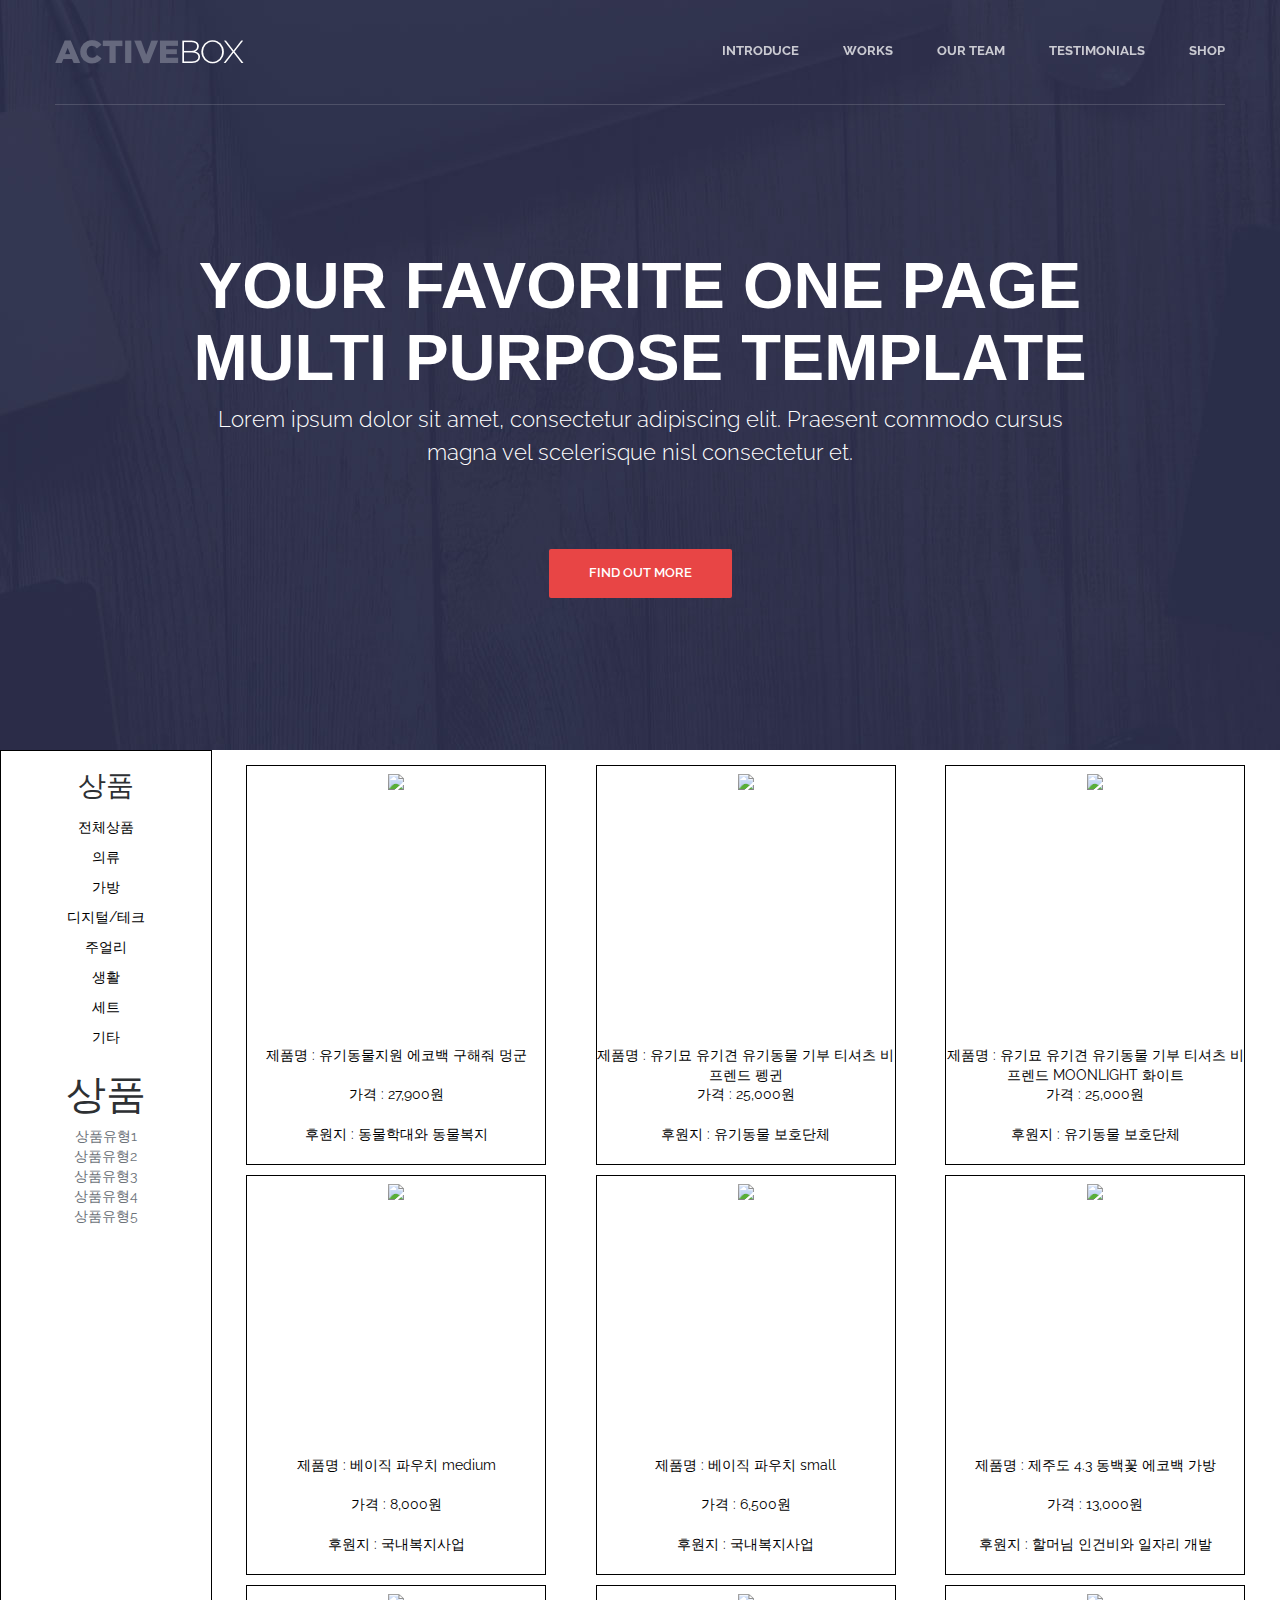
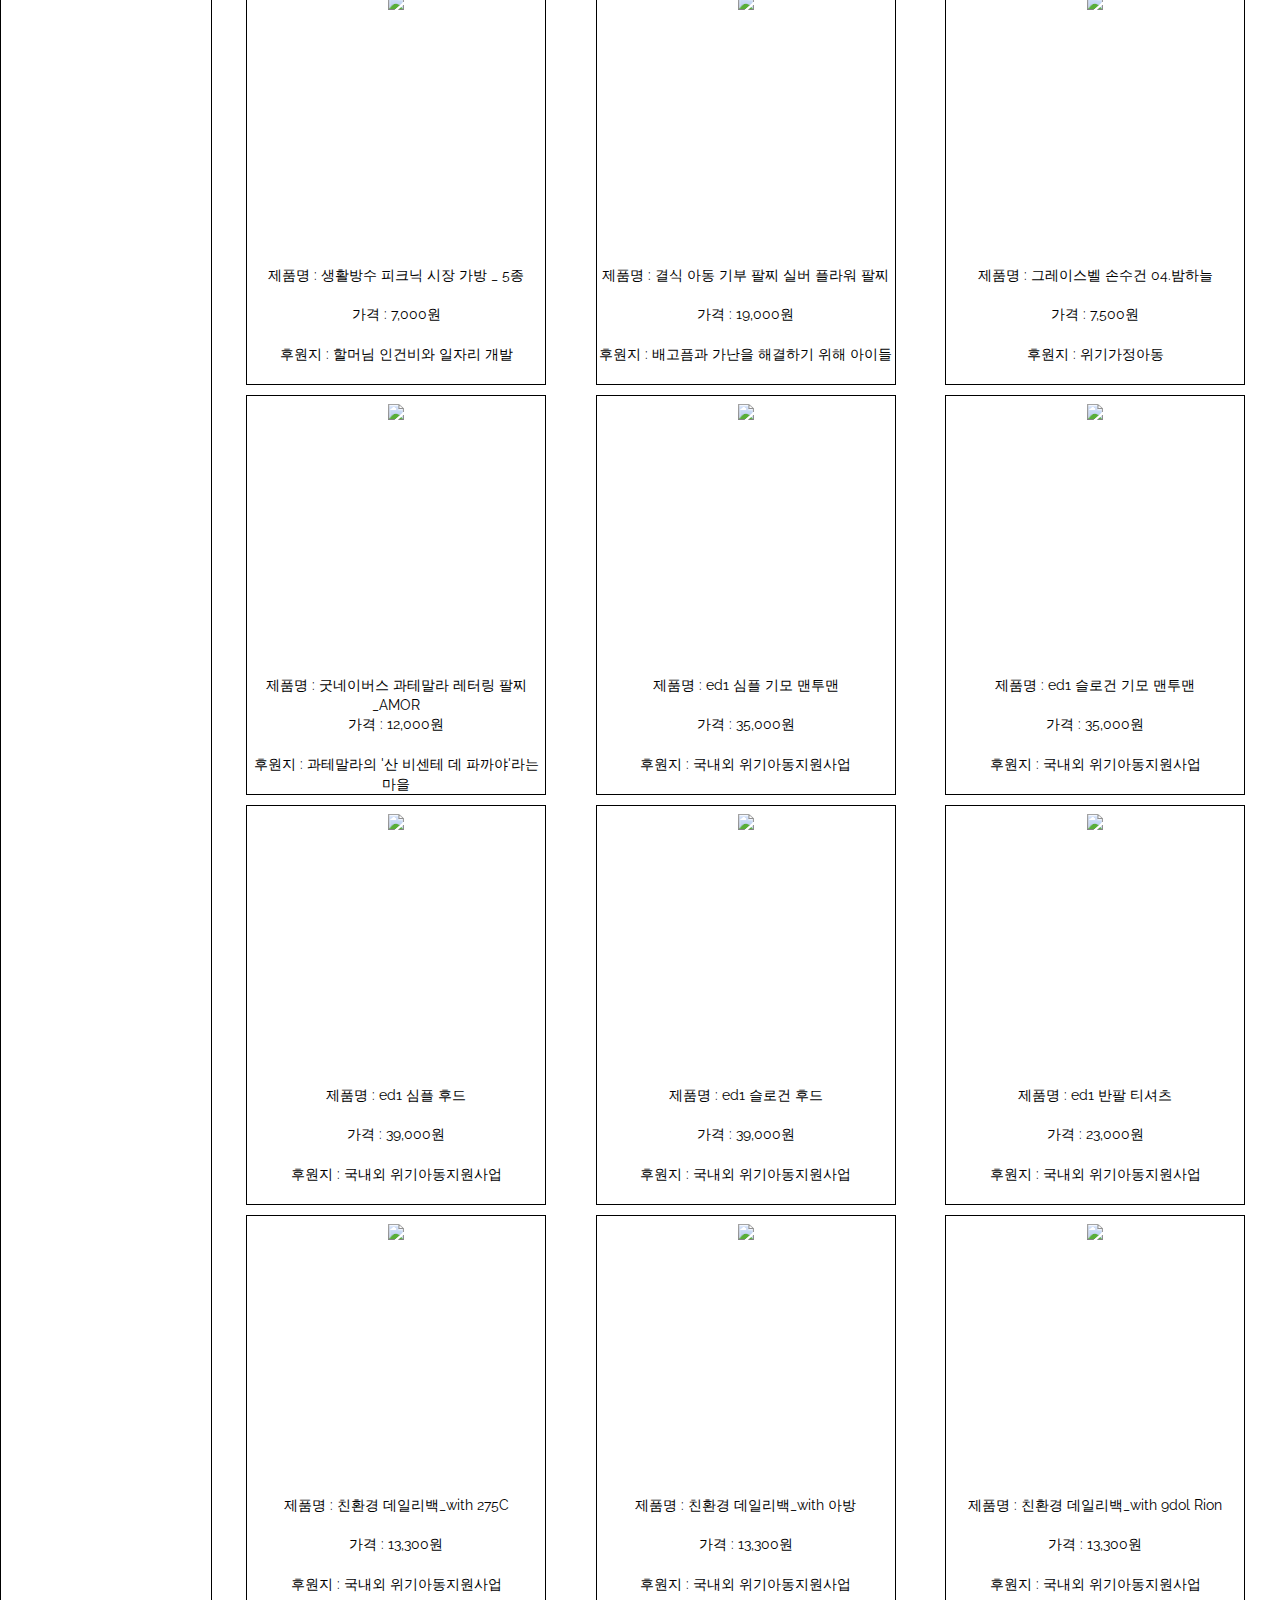
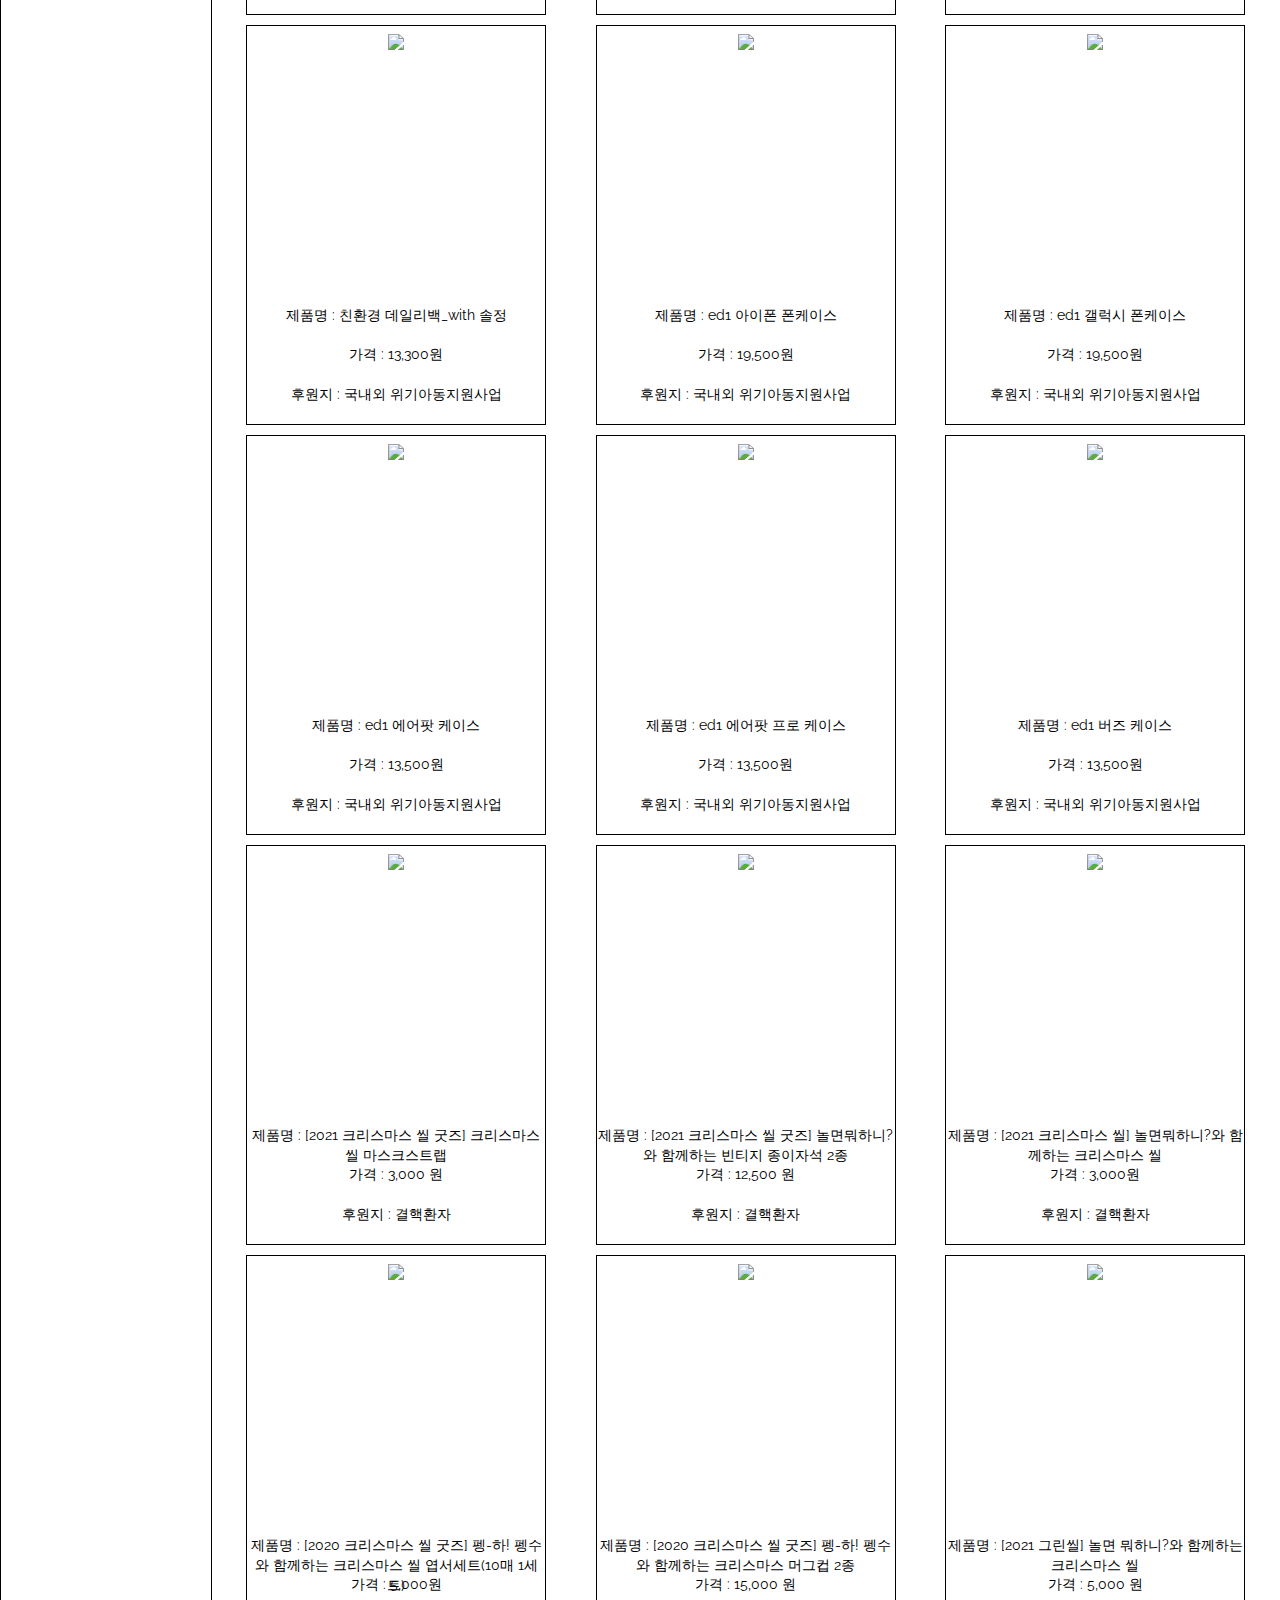
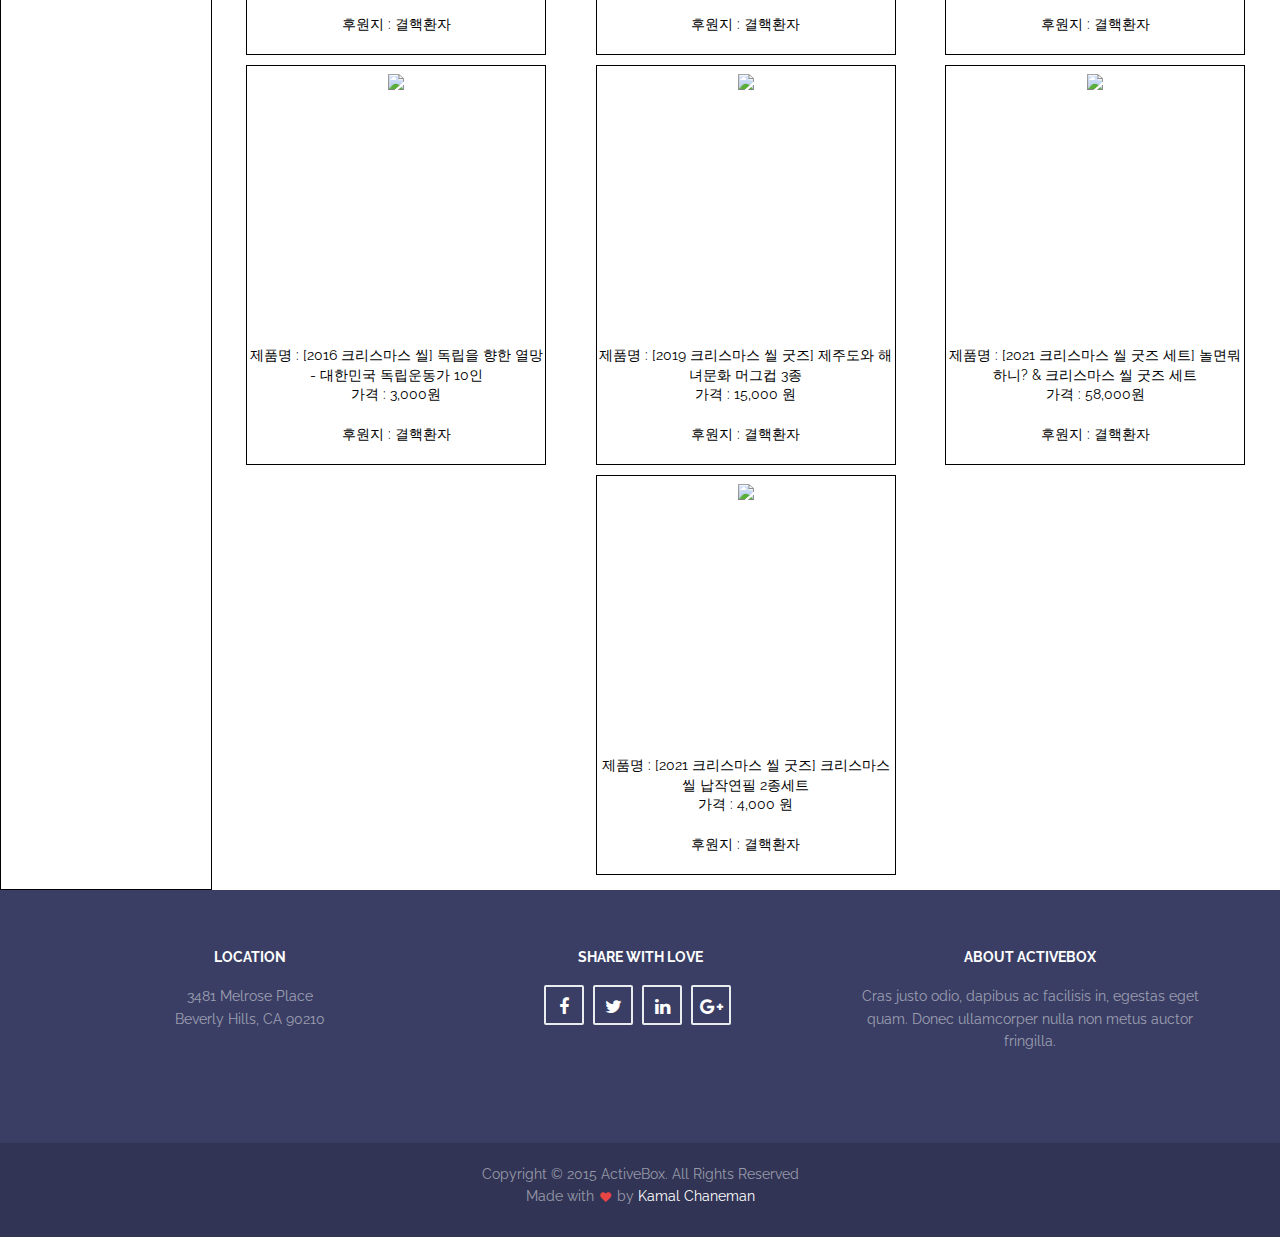
==== sub-all.html @ 74a5a375 "Update sub-all.html" ====
<!doctype html>
<!--[if lt IE 7]>      <html class="no-js lt-ie9 lt-ie8 lt-ie7" lang=""> <![endif]-->
<!--[if IE 7]>         <html class="no-js lt-ie9 lt-ie8" lang=""> <![endif]-->
<!--[if IE 8]>         <html class="no-js lt-ie9" lang=""> <![endif]-->
<!--[if gt IE 8]><!--> <html class="no-js" lang=""> <!--<![endif]-->
<head>
    <meta charset="utf-8">
    <meta name="description" content="">
    <meta name="viewport" content="width=device-width, initial-scale=1">
    <meta http-equiv="Content-Security-Policy" content="upgrade-insecure-requests">
    <title>ActiveBox</title>
    <link rel="apple-touch-icon" sizes="180x180" href="apple-icon-180x180.png">
    <link rel="icon" type="image/png" sizes="192x192" href="android-icon-192x192.png">
    <link rel="icon" type="image/png" sizes="32x32" href="favicon-32x32.png">
    <link rel="icon" type="image/png" sizes="96x96" href="favicon-96x96.png">
    <link rel="icon" type="image/png" sizes="16x16" href="favicon-16x16.png">
    <link rel="stylesheet" href="css/bootstrap.min.css">
    <link rel="stylesheet" href="css/flexslider.css">
    <link rel="stylesheet" href="css/jquery.fancybox.css">
    <link rel="stylesheet" href="css/main.css">
    <link rel="stylesheet" href="css/responsive.css">
    <link rel="stylesheet" href="css/animate.min.css">
    <link rel="stylesheet" href="https://maxcdn.bootstrapcdn.com/font-awesome/4.4.0/css/font-awesome.min.css">
    <link rel="stylesheet" href="css/style.css">
</head>
<body onload="all();">
	<section class="banner" role="banner">
        <header id="header">
            <div class="header-content clearfix">
                <a class="logo" href="#"><img src="images/logo.png" alt=""></a>
                <nav class="navigation" role="navigation">
                    <ul class="primary-nav">
                        <li><a href="index.html">Introduce</a></li>
                        <li><a href="index.html">Works</a></li>
                        <li><a href="index.html">Our Team</a></li>
                        <li><a href="index.html">Testimonials</a></li>
                        <li><a href="sub-all.html">Shop</a></li>
                    </ul>
                </nav>
                <a href="#" class="nav-toggle">Menu<span></span></a>
            </div><!-- header content -->
        </header><!-- header -->
        <div class="container">
            <div class="col-md-10 col-md-offset-1">
                <div class="banner-text text-center">
                    <h1>Your Favorite One Page Multi Purpose Template</h1>
                    <p>Lorem ipsum dolor sit amet, consectetur adipiscing elit. Praesent commodo cursus magna vel scelerisque nisl consectetur et.</p>
                    <a href="#" class="btn btn-large">Find out more</a>
                </div><!-- banner text -->
            </div>
        </div>
    </section><!-- banner -->
    <section>
        <div id="donationItem">
            <div id="donation-nav">
                <div class="nav-product">
                    <h3>상품</h3>
                    <ul>
                        <a href="sub-all.html"><li>전체상품</li></a>
                        <a href="sub-clothes.html"><li>의류</li></a>
                        <a href="sub-bag.html"><li>가방</li></a>
                        <a href="sub-digital.html"><li>디지털/테크</li></a>
                        <a href="sub-jewelry.html"><li>주얼리</li></a>
                        <a href="sub-life.html"><li>생활</li></a>
                        <a href="sub-set.html"><li>세트</li></a>
                        <a href="sub-any.html"><li>기타</li></a>
                    </ul>
                </div>
                <div class="nav-dontion">
                    <h2>상품</h2>
                    <ul>
                        <li>상품유형1</li>
                        <li>상품유형2</li>
                        <li>상품유형3</li>
                        <li>상품유형4</li>
                        <li>상품유형5</li>
                    </ul>
                </div>
            </div>
            <div id = "donation-content">
                <!-- <a href="#">
                    <div class="item">
                        <div class="imge">
                        </div>
                        <div class="product">제품명 : 상품1</div>
                        <div class="price">가격 : </div>
                        <div class="where">후원지 : 세이브칠드런</div>
                        <div class="visit">방문하기</div>
                    </div>
                </a> -->
            </div>
            
        </div>
        
    </section>

    <footer class="footer">
        <div class="footer-top">
            <div class="container">
                <div class="row">
                    <div class="footer-col col-md-4">
                        <h5>Location</h5>
                        <p>3481 Melrose Place<br>Beverly Hills, CA 90210</p>
                    </div>
                    <div class="footer-col col-md-4">
                        <h5>Share with Love</h5>
                        <ul class="footer-share">
                            <li><a href="#"><i class="fa fa-facebook"></i></a></li>
                            <li><a href="https://twitter.com/kamal_chaneman"><i class="fa fa-twitter"></i></a></li>
                            <li><a href="https://www.linkedin.com/in/kamalchaneman"><i class="fa fa-linkedin"></i></a></li>
                            <li><a href="#"><i class="fa fa-google-plus"></i></a></li>
                        </ul>
                    </div>
                    <div class="footer-col col-md-4">
                        <h5>About ActiveBox</h5>
                        <p>Cras justo odio, dapibus ac facilisis in, egestas eget quam. Donec ullamcorper nulla non metus auctor fringilla.</p>
                    </div>
                </div>
            </div>
        </div><!-- footer top -->
        <div class="footer-bottom">
            <div class="container">
                <div class="col-md-12">
                    <p>Copyright © 2015 ActiveBox. All Rights Reserved<br>Made with <i class="fa fa-heart pulse"></i> by <a href="http://kamalchaneman.com/">Kamal Chaneman</a></p>
                </div>
            </div>
        </div>
    </footer><!-- footer -->

    <script src="https://ajax.googleapis.com/ajax/libs/jquery/1.11.3/jquery.min.js"></script>
    <script>window.jQuery || document.write('<script src="js/jquery.min.js"><\/script>')</script>
    <script src="js/bootstrap.min.js"></script>
    <script src="js/jquery.flexslider-min.js"></script>
    <script src="js/jquery.fancybox.pack.js"></script>
    <script src="js/jquery.waypoints.min.js"></script>
    <script src="js/retina.min.js"></script>
    <script src="js/modernizr.js"></script>
    <script src="js/main.js"></script>
    <script src="js/app.js"></script>
</body>
</html>
---- css/main.css ----
@import url(http://fonts.googleapis.com/css?family=Raleway:300,400,500,600,700);
@import url(http://fonts.googleapis.com/css?family=Cardo:400,400italic,700);
/* ==========================================================================
Typography
========================================================================== */
p {
  font-size: 14px;
  line-height: 22.4px;
  color: #6c7279; }

h1 {
  font-size: 65px;
  color: #2d3033; }

h2 {
  font-size: 40px;
  color: #2d3033; }

h3 {
  font-size: 28px;
  color: #2d3033;
  font-weight: 300; }

h4 {
  font-size: 22px;
  color: #2d3033;
  font-weight: 400; }

h5 {
  font-size: 14px;
  color: #2d3033;
  text-transform: uppercase;
  font-weight: 700; }

.btn {
  background-color: #e84545;
  color: #fff;
  font-size: 13px;
  font-weight: 600;
  border: 0;
  -moz-border-radius: 2px;
  -webkit-border-radius: 2px;
  border-radius: 2px;
  display: inline-block;
  text-transform: uppercase; }
  .btn:hover, .btn:focus {
    background-color: #e52e2e;
    color: #fff; }
  .btn-large {
    padding: 15px 40px; }

/* ==========================================================================
	General Styles
========================================================================== */
a {
  color: #e84545; }

a:hover, a:focus {
  text-decoration: none;
  -moz-transition: background-color, color, 0.3s;
  -o-transition: background-color, color, 0.3s;
  -webkit-transition: background-color, color, 0.3s;
  transition: background-color, color, 0.3s; }

body {
  font-family: "Raleway", sans-serif;
  font-weight: 400;
  color: #6c7279; }

ul, ol {
  margin: 0;
  padding: 0; }

ul li {
  list-style: none; }

.section {
  padding: 100px 0; }

.no-padding {
  padding: 0; }

.no-gutter [class*=col-] {
  padding-right: 0;
  padding-left: 0; }

/* ==========================================================================
	$Header
========================================================================== */
#header {
  position: fixed;
  width: 100%;
  z-index: 999; }
  #header .header-content {
    border-bottom: 1px solid rgba(255, 255, 255, 0.15);
    margin: 0 auto;
    max-width: 1170px;
    padding: 40px 0;
    width: 100%;
    -moz-transition: padding 0.3s;
    -o-transition: padding 0.3s;
    -webkit-transition: padding 0.3s;
    transition: padding 0.3s; }
  #header .header-content1 {
    border-bottom: 1px solid rgba(255, 255, 255, 0.15);
    margin: 0 auto;
    max-width: 1170px;
    padding: 40px 0;
    width: 100%;
    text-align: center;
    -moz-transition: padding 0.3s;
    -o-transition: padding 0.3s;
    -webkit-transition: padding 0.3s;
    transition: padding 0.3s; }


  #header .logo {
    float: left; }

#header.fixed {
  background-color: #292c47; }
  #header.fixed .header-content {
    border-bottom: 0;
    padding: 25px 0; }
  #header.fixed .nav-toggle {
    top: 18px; }

.navigation.open {
  opacity: 0.9;
  visibility: visible;
  -moz-transition: opacity 0.5s;
  -o-transition: opacity 0.5s;
  -webkit-transition: opacity 0.5s;
  transition: opacity 0.5s; }

.navigation {
  float: right; }
  .navigation li {
    display: inline-block; }
  .navigation a {
    color: rgba(255, 255, 255, 0.75);
    font-size: 13px;
    font-weight: 700;
    margin-left: 40px;
    text-transform: uppercase; }
    .navigation a:hover, .navigation a.active {
      color: #fff; }

.nav-toggle {
  display: none;
  height: 44px;
  overflow: hidden;
  position: fixed;
  right: 5%;
  text-indent: 100%;
  top: 32px;
  white-space: nowrap;
  width: 44px;
  z-index: 99999;
  -moz-transition: all 0.3s;
  -o-transition: all 0.3s;
  -webkit-transition: all 0.3s;
  transition: all 0.3s; }
  .nav-toggle:before, .nav-toggle:after {
    border-radius: 50%;
    content: "";
    height: 100%;
    left: 0;
    position: absolute;
    top: 0;
    width: 100%;
    -moz-transform: translateZ(0);
    -ms-transform: translateZ(0);
    -webkit-transform: translateZ(0);
    transform: translateZ(0);
    -moz-backface-visibility: hidden;
    -webkit-backface-visibility: hidden;
    backface-visibility: hidden;
    -moz-transition-property: -moz-transform;
    -o-transition-property: -o-transform;
    -webkit-transition-property: -webkit-transform;
    transition-property: transform; }
  .nav-toggle:before {
    background-color: #e84545;
    -moz-transform: scale(1);
    -ms-transform: scale(1);
    -webkit-transform: scale(1);
    transform: scale(1);
    -moz-transition-duration: 0.3s;
    -o-transition-duration: 0.3s;
    -webkit-transition-duration: 0.3s;
    transition-duration: 0.3s; }
  .nav-toggle:after {
    background-color: #e84545;
    -moz-transform: scale(0);
    -ms-transform: scale(0);
    -webkit-transform: scale(0);
    transform: scale(0);
    -moz-transition-duration: 0s;
    -o-transition-duration: 0s;
    -webkit-transition-duration: 0s;
    transition-duration: 0s; }
  .nav-toggle span {
    background-color: #fff;
    bottom: auto;
    display: inline-block;
    height: 3px;
    left: 50%;
    position: absolute;
    right: auto;
    top: 50%;
    width: 18px;
    z-index: 10;
    -moz-transform: translateX(-50%) translateY(-50%);
    -ms-transform: translateX(-50%) translateY(-50%);
    -webkit-transform: translateX(-50%) translateY(-50%);
    transform: translateX(-50%) translateY(-50%); }
    .nav-toggle span:before, .nav-toggle span:after {
      background-color: #fff;
      content: "";
      height: 100%;
      position: absolute;
      right: 0;
      top: 0;
      width: 100%;
      -moz-transform: translateZ(0);
      -ms-transform: translateZ(0);
      -webkit-transform: translateZ(0);
      transform: translateZ(0);
      -moz-backface-visibility: hidden;
      -webkit-backface-visibility: hidden;
      backface-visibility: hidden;
      -moz-transition: -moz-transform 0.3s;
      -o-transition: -o-transform 0.3s;
      -webkit-transition: -webkit-transform 0.3s;
      transition: transform 0.3s; }
    .nav-toggle span:before {
      -moz-transform: translateY(-6px) rotate(0deg);
      -ms-transform: translateY(-6px) rotate(0deg);
      -webkit-transform: translateY(-6px) rotate(0deg);
      transform: translateY(-6px) rotate(0deg); }
    .nav-toggle span:after {
      -moz-transform: translateY(6px) rotate(0deg);
      -ms-transform: translateY(6px) rotate(0deg);
      -webkit-transform: translateY(6px) rotate(0deg);
      transform: translateY(6px) rotate(0deg); }
  .nav-toggle.close-nav:before {
    -moz-transform: scale(0);
    -ms-transform: scale(0);
    -webkit-transform: scale(0);
    transform: scale(0); }
  .nav-toggle.close-nav:after {
    -moz-transform: scale(1);
    -ms-transform: scale(1);
    -webkit-transform: scale(1);
    transform: scale(1); }
  .nav-toggle.close-nav span {
    background-color: rgba(255, 255, 255, 0); }
    .nav-toggle.close-nav span:before, .nav-toggle.close-nav span:after {
      background-color: #fff; }
    .nav-toggle.close-nav span:before {
      -moz-transform: translateY(0) rotate(45deg);
      -ms-transform: translateY(0) rotate(45deg);
      -webkit-transform: translateY(0) rotate(45deg);
      transform: translateY(0) rotate(45deg); }
    .nav-toggle.close-nav span:after {
      -moz-transform: translateY(0) rotate(-45deg);
      -ms-transform: translateY(0) rotate(-45deg);
      -webkit-transform: translateY(0) rotate(-45deg);
      transform: translateY(0) rotate(-45deg); }

/* ==========================================================================
	$Banner
========================================================================== */
.banner {
  background-image: url(../images/banner.jpg);
  background-position: center top;
  background-repeat: no-repeat;
  -moz-background-size: cover;
  -o-background-size: cover;
  -webkit-background-size: cover;
  background-size: cover;
  min-height: 750px; }

.banner-text {
  padding-top: 25%; }
  .banner-text h1 {
    color: #fff;
    font-family: "Open Sans", sans-serif;
    font-weight: 700;
    text-transform: uppercase; }
  .banner-text p {
    color: #fff;
    font-size: 22px;
    font-weight: 300;
    line-height: 1.5;
    margin-bottom: 80px; }

/* ==========================================================================
	$Features
========================================================================== */
.feature {
  margin-bottom: 50px; }
  .feature-content {
    padding: 0 15px;
    margin-top: 30px; }
  .feature .icon {
    color: #e84545;
    font-size: 60px; }

/* ==========================================================================
	$Works
========================================================================== */
.work {
  -moz-box-shadow: 0 0 0 1px #fff;
  -webkit-box-shadow: 0 0 0 1px #fff;
  box-shadow: 0 0 0 1px #fff;
  min-height: 350px;
  overflow: hidden;
  position: relative;
  visibility: hidden; }
  .work .overlay {
    background: rgba(232, 69, 69, 0.9);
    height: 100%;
    left: 0;
    opacity: 0;
    position: absolute;
    top: 0;
    width: 100%;
    -moz-transition: opacity, 0.3s;
    -o-transition: opacity, 0.3s;
    -webkit-transition: opacity, 0.3s;
    transition: opacity, 0.3s; }
  .work .overlay-caption {
    position: absolute;
    text-align: center;
    top: 50%;
    width: 100%;
    -moz-transform: translateY(-50%);
    -ms-transform: translateY(-50%);
    -webkit-transform: translateY(-50%);
    transform: translateY(-50%); }
  .work h5, .work p, .work img {
    -moz-transition: all, 0.5s;
    -o-transition: all, 0.5s;
    -webkit-transition: all, 0.5s;
    transition: all, 0.5s; }
  .work h5, .work p {
    color: #fff;
    margin: 0;
    opacity: 0; }
  .work h5 {
    margin-bottom: 5px;
    -moz-transform: translate3d(0, -200%, 0);
    -ms-transform: translate3d(0, -200%, 0);
    -webkit-transform: translate3d(0, -200%, 0);
    transform: translate3d(0, -200%, 0); }
  .work p {
    -moz-transform: translate3d(0, 200%, 0);
    -ms-transform: translate3d(0, 200%, 0);
    -webkit-transform: translate3d(0, 200%, 0);
    transform: translate3d(0, 200%, 0); }

.work-box:hover img {
  -moz-transform: scale(1.2);
  -ms-transform: scale(1.2);
  -webkit-transform: scale(1.2);
  transform: scale(1.2); }
.work-box:hover .overlay {
  opacity: 1; }
  .work-box:hover .overlay h5, .work-box:hover .overlay p {
    opacity: 1;
    -moz-transform: translate3d(0, 0, 0);
    -ms-transform: translate3d(0, 0, 0);
    -webkit-transform: translate3d(0, 0, 0);
    transform: translate3d(0, 0, 0); }

/* ==========================================================================
	$Teams
========================================================================== */
.person {
  max-width: 270px; }
  .person-content {
    margin-top: 20px; }
  .person h4 {
    font-weight: 400; }
  .person h5 {
    color: #e84545;
    font-size: 13px;
    font-weight: 400;
    margin-bottom: 20px; }

.social-icons, .footer .footer-share {
  margin-top: 30px; }
  .social-icons li, .footer .footer-share li {
    float: left; }
  .social-icons a, .footer .footer-share a {
    border: 1px solid #e8ecee;
    -moz-border-radius: 2px;
    -webkit-border-radius: 2px;
    border-radius: 2px;
    color: #c6cacc;
    display: block;
    font-size: 18px;
    height: 40px;
    line-height: 40px;
    margin-right: 5px;
    text-align: center;
    width: 40px; }
    .social-icons a:hover, .footer .footer-share a:hover {
      background-color: #e84545;
      border-color: #e84545;
      color: #fff; }

/* ==========================================================================
	$Testimonials
========================================================================== */
.testimonials {
  background-color: #53354a;
  position: relative; }
  .testimonials blockquote {
    border: 0;
    margin: 0;
    padding: 100px 15% 0; }
  .testimonials p {
    color: #fff;
    font: italic 36px "Cardo", Georgia, "Times New Roman", serif; }
  .testimonials cite {
    color: #fff;
    display: block;
    font-size: 13px;
    font-style: normal;
    font-weight: 600;
    margin-top: 30px;
    text-transform: uppercase; }

/* ==========================================================================
	$Download
========================================================================== */
.download h3 {
  margin-top: 0; }
.download p {
  color: #2d3033;
  font-weight: 600;
  text-transform: uppercase; }
.download .btn {
  margin-top: 30px; }

/* ==========================================================================
	$Footer
========================================================================== */
.footer {
  text-align: center; }
  .footer-top {
    background-color: #3a3e64;
    padding-top: 50px; }
  .footer-bottom {
    background-color: #313454;
    padding: 20px 0; }
  .footer .footer-col {
    margin-bottom: 80px; }
  .footer h5 {
    color: #fff; }
  .footer h5 {
    margin-bottom: 20px; }
  .footer p {
    color: rgba(255, 255, 255, 0.5); }
  .footer a {
    color: #fff; }
    .footer a:hover {
      color: #e84545; }
  .footer .footer-share {
    margin-top: 0; }
    .footer .footer-share li {
      display: inline-block;
      float: none; }
    .footer .footer-share a {
      border-width: 2px;
      color: #fff; }
  .footer .fa-heart {
    color: #e84545;
    font-size: 11px;
    margin: 0 2px; }

/* ==========================================================================
	$Utilities
========================================================================== */
.work:nth-child(1) {
  -moz-animation-delay: 0.1s;
  -webkit-animation-delay: 0.1s;
  animation-delay: 0.1s; }
.work:nth-child(2) {
  -moz-animation-delay: 0.2s;
  -webkit-animation-delay: 0.2s;
  animation-delay: 0.2s; }
.work:nth-child(3) {
  -moz-animation-delay: 0.3s;
  -webkit-animation-delay: 0.3s;
  animation-delay: 0.3s; }
.work:nth-child(4) {
  -moz-animation-delay: 0.4s;
  -webkit-animation-delay: 0.4s;
  animation-delay: 0.4s; }
.work:nth-child(5) {
  -moz-animation-delay: 0.8s;
  -webkit-animation-delay: 0.8s;
  animation-delay: 0.8s; }
.work:nth-child(6) {
  -moz-animation-delay: 0.7s;
  -webkit-animation-delay: 0.7s;
  animation-delay: 0.7s; }
.work:nth-child(7) {
  -moz-animation-delay: 0.6s;
  -webkit-animation-delay: 0.6s;
  animation-delay: 0.6s; }
.work:nth-child(8) {
  -moz-animation-delay: 0.5s;
  -webkit-animation-delay: 0.5s;
  animation-delay: 0.5s; }

.animated {
  visibility: visible; }

/* ==========================================================================
	Font Icon (http://www.elegantthemes.com/blog/freebie-of-the-week/free-line-style-icons)
========================================================================== */
@font-face {
  font-family: "elegant-theme-line";
  src: url('../fonts/elegant-theme-line.ttf?1439850014') format('truetype'), url('../fonts/elegant-theme-line.eot?1439850014') format('embedded-opentype'), url('../fonts/elegant-theme-line.svg?1439850014') format('svg'), url('../fonts/elegant-theme-line.woff?1439850014') format('woff'); }
.icon {
  font-family: 'elegant-theme-line';
  speak: none;
  font-style: normal;
  font-weight: normal;
  font-variant: normal;
  text-transform: none;
  line-height: 1;
  /* Better Font Rendering =========== */
  -webkit-font-smoothing: antialiased;
  -moz-osx-font-smoothing: grayscale; }

.icon-mobile:before {
  content: "\e000"; }

.icon-laptop:before {
  content: "\e001"; }

.icon-desktop:before {
  content: "\e002"; }

.icon-tablet:before {
  content: "\e003"; }

.icon-phone:before {
  content: "\e004"; }

.icon-document:before {
  content: "\e005"; }

.icon-documents:before {
  content: "\e006"; }

.icon-search:before {
  content: "\e007"; }

.icon-clipboard:before {
  content: "\e008"; }

.icon-newspaper:before {
  content: "\e009"; }

.icon-notebook:before {
  content: "\e00a"; }

.icon-book-open:before {
  content: "\e00b"; }

.icon-browser:before {
  content: "\e00c"; }

.icon-calendar:before {
  content: "\e00d"; }

.icon-presentation:before {
  content: "\e00e"; }

.icon-picture:before {
  content: "\e00f"; }

.icon-pictures:before {
  content: "\e010"; }

.icon-video:before {
  content: "\e011"; }

.icon-camera:before {
  content: "\e012"; }

.icon-printer:before {
  content: "\e013"; }

.icon-toolbox:before {
  content: "\e014"; }

.icon-briefcase:before {
  content: "\e015"; }

.icon-wallet:before {
  content: "\e016"; }

.icon-gift:before {
  content: "\e017"; }

.icon-bargraph:before {
  content: "\e018"; }

.icon-grid:before {
  content: "\e019"; }

.icon-expand:before {
  content: "\e01a"; }

.icon-focus:before {
  content: "\e01b"; }

.icon-edit:before {
  content: "\e01c"; }

.icon-adjustments:before {
  content: "\e01d"; }

.icon-ribbon:before {
  content: "\e01e"; }

.icon-hourglass:before {
  content: "\e01f"; }

.icon-lock:before {
  content: "\e020"; }

.icon-megaphone:before {
  content: "\e021"; }

.icon-shield:before {
  content: "\e022"; }

.icon-trophy:before {
  content: "\e023"; }

.icon-flag:before {
  content: "\e024"; }

.icon-map:before {
  content: "\e025"; }

.icon-puzzle:before {
  content: "\e026"; }

.icon-basket:before {
  content: "\e027"; }

.icon-envelope:before {
  content: "\e028"; }

.icon-streetsign:before {
  content: "\e029"; }

.icon-telescope:before {
  content: "\e02a"; }

.icon-gears:before {
  content: "\e02b"; }

.icon-key:before {
  content: "\e02c"; }

.icon-paperclip:before {
  content: "\e02d"; }

.icon-attachment:before {
  content: "\e02e"; }

.icon-pricetags:before {
  content: "\e02f"; }

.icon-lightbulb:before {
  content: "\e030"; }

.icon-layers:before {
  content: "\e031"; }

.icon-pencil:before {
  content: "\e032"; }

.icon-tools:before {
  content: "\e033"; }

.icon-tools-2:before {
  content: "\e034"; }

.icon-scissors:before {
  content: "\e035"; }

.icon-paintbrush:before {
  content: "\e036"; }

.icon-magnifying-glass:before {
  content: "\e037"; }

.icon-circle-compass:before {
  content: "\e038"; }

.icon-linegraph:before {
  content: "\e039"; }

.icon-mic:before {
  content: "\e03a"; }

.icon-strategy:before {
  content: "\e03b"; }

.icon-beaker:before {
  content: "\e03c"; }

.icon-caution:before {
  content: "\e03d"; }

.icon-recycle:before {
  content: "\e03e"; }

.icon-anchor:before {
  content: "\e03f"; }

.icon-profile-male:before {
  content: "\e040"; }

.icon-profile-female:before {
  content: "\e041"; }

.icon-bike:before {
  content: "\e042"; }

.icon-wine:before {
  content: "\e043"; }

.icon-hotairballoon:before {
  content: "\e044"; }

.icon-globe:before {
  content: "\e045"; }

.icon-genius:before {
  content: "\e046"; }

.icon-map-pin:before {
  content: "\e047"; }

.icon-dial:before {
  content: "\e048"; }

.icon-chat:before {
  content: "\e049"; }

.icon-heart:before {
  content: "\e04a"; }

.icon-cloud:before {
  content: "\e04b"; }

.icon-upload:before {
  content: "\e04c"; }

.icon-download:before {
  content: "\e04d"; }

.icon-target:before {
  content: "\e04e"; }

.icon-hazardous:before {
  content: "\e04f"; }

.icon-piechart:before {
  content: "\e050"; }

.icon-speedometer:before {
  content: "\e051"; }

.icon-global:before {
  content: "\e052"; }

.icon-compass:before {
  content: "\e053"; }

.icon-lifesaver:before {
  content: "\e054"; }

.icon-clock:before {
  content: "\e055"; }

.icon-aperture:before {
  content: "\e056"; }

.icon-quote:before {
  content: "\e057"; }

.icon-scope:before {
  content: "\e058"; }

.icon-alarmclock:before {
  content: "\e059"; }

.icon-refresh:before {
  content: "\e05a"; }

.icon-happy:before {
  content: "\e05b"; }

.icon-sad:before {
  content: "\e05c"; }

.icon-facebook:before {
  content: "\e05d"; }

.icon-twitter:before {
  content: "\e05e"; }

.icon-googleplus:before {
  content: "\e05f"; }

.icon-rss:before {
  content: "\e060"; }

.icon-tumblr:before {
  content: "\e061"; }

.icon-linkedin:before {
  content: "\e062"; }

.icon-dribbble:before {
  content: "\e063"; }
---- css/responsive.css ----
@media screen and (max-width: 1024px) {
  #header .header-content {
    width: 90%; }

  .nav-toggle {
    display: block; }

  .navigation {
    position: fixed;
    background-color: #000;
    width: 100%;
    height: 100%;
    top: 0;
    left: 0;
    z-index: 99999;
    visibility: hidden;
    opacity: 0;
    -webkit-transition: opacity 0.5s, visibility 0s 0.5s;
    transition: opacity 0.5s, visibility 0s 0.5s; }
    .navigation .primary-nav {
      position: relative;
      top: 45%;
      -moz-transform: translateY(-45%);
      -ms-transform: translateY(-45%);
      -webkit-transform: translateY(-45%);
      transform: translateY(-45%); }
    .navigation li {
      display: block;
      margin-bottom: 20px; }
    .navigation a {
      display: block;
      font-size: 25px;
      margin: 0;
      text-align: center; }

  .person {
    margin: 0 auto 50px; }
    .person-content {
      text-align: center; }
    .person .social-icons li {
      display: inline-block;
      float: none;
      margin-bottom: 5px; }

  .testimonials blockquote {
    padding: 20px 5% 0; }
  .testimonials p {
    font-size: 26px; }

  .flex-control-nav {
    bottom: 20px; } }
@media screen and (max-width: 768px) {
  .banner-text {
    padding-top: 30%; }
    .banner-text h1 {
      font-size: 42px; }
    .banner-text p {
      font-size: 18px; }

  .flexslider {
    padding-bottom: 80px; }

  .flex-control-nav {
    width: 100%; }

  .footer .footer-col {
    margin-bottom: 50px; } }
@media screen and (max-width: 640px) {
  .banner-text {
    padding-top: 35%; } }
@media screen and (max-width: 480px) {
  .banner-text {
    padding-top: 45%; }
    .banner-text h1 {
      font-size: 32px; } }
@media screen and (max-width: 320px) {
  .banner-text {
    padding-top: 55%; }

  .testimonials blockquote {
    padding: 20px 5% 0; }
  .testimonials p {
    font-size: 26px; } }
---- css/style.css ----
#donationItem{
    width: 100%;
    display: flex;
}

/* #donationItem > a{

} */

#donation-nav{
    flex: 1;
    border: 1px solid black;
    text-align: center;
    position:sticky
}

.nav-product > ul > a > li{
    height: 30px;
    padding-top: 5px;
    transition: all .5;
}

.nav-product > ul > a > li:hover{
    background-color:#30344F;
    color: white;
}

#donation-content{
    padding: 10px;
    display: flex;
    flex: 5;
    flex-wrap: wrap;
    justify-content: space-around;
}

#donation-content > a{
    padding: 5px;
}

.item{
    width: 300px;
    height: 400px;
    border: 1px solid black;
    text-align: center;
    margin: 0 auto;
    position: relative;
    overflow: hidden;
}

#donation-content>a>.item::after{
    content: '';
    display: block;
    position: absolute;
    top: 0;
    left: 0;
    width: 100%;
    height: 100%;
    background : rgba(0, 0, 0, .5);
    z-index: 1;
    opacity: 0;
    transition: all .35s;
}

#donation-content>a:hover>.item::after{
    opacity: 1;
}

.imge{
    height: 70%;
    width: 100%;
    text-align: center;
    padding: 5px;
    position: relative;
    overflow: hidden;
    transition: all .5s;
}

.imge > img{
    height: 100%;
    transition: all .5s;
}

.item:hover > .imge{
    border-radius: 0;
}

.item:hover > .imge > img{
    border-radius: 0;
}


.product{
    width: 100%;
    height: 10%;
    text-align: center;
}

.price{
    width: 100%;
    height: 10%;
    text-align: center;
}

.where{
    width: 100%;
    height: 10%;
    text-align: center;
}

.visit{
    position: absolute;
    bottom: 150%;
    left: 95px;
    z-index: 2;
    color: #fff;
    font-size:26px;
    font-weight: 700;
    transition: all .35s;
}

a{
    color: black;
}


#donation-content > a:hover > .item >.visit{
    bottom: 52%;
}
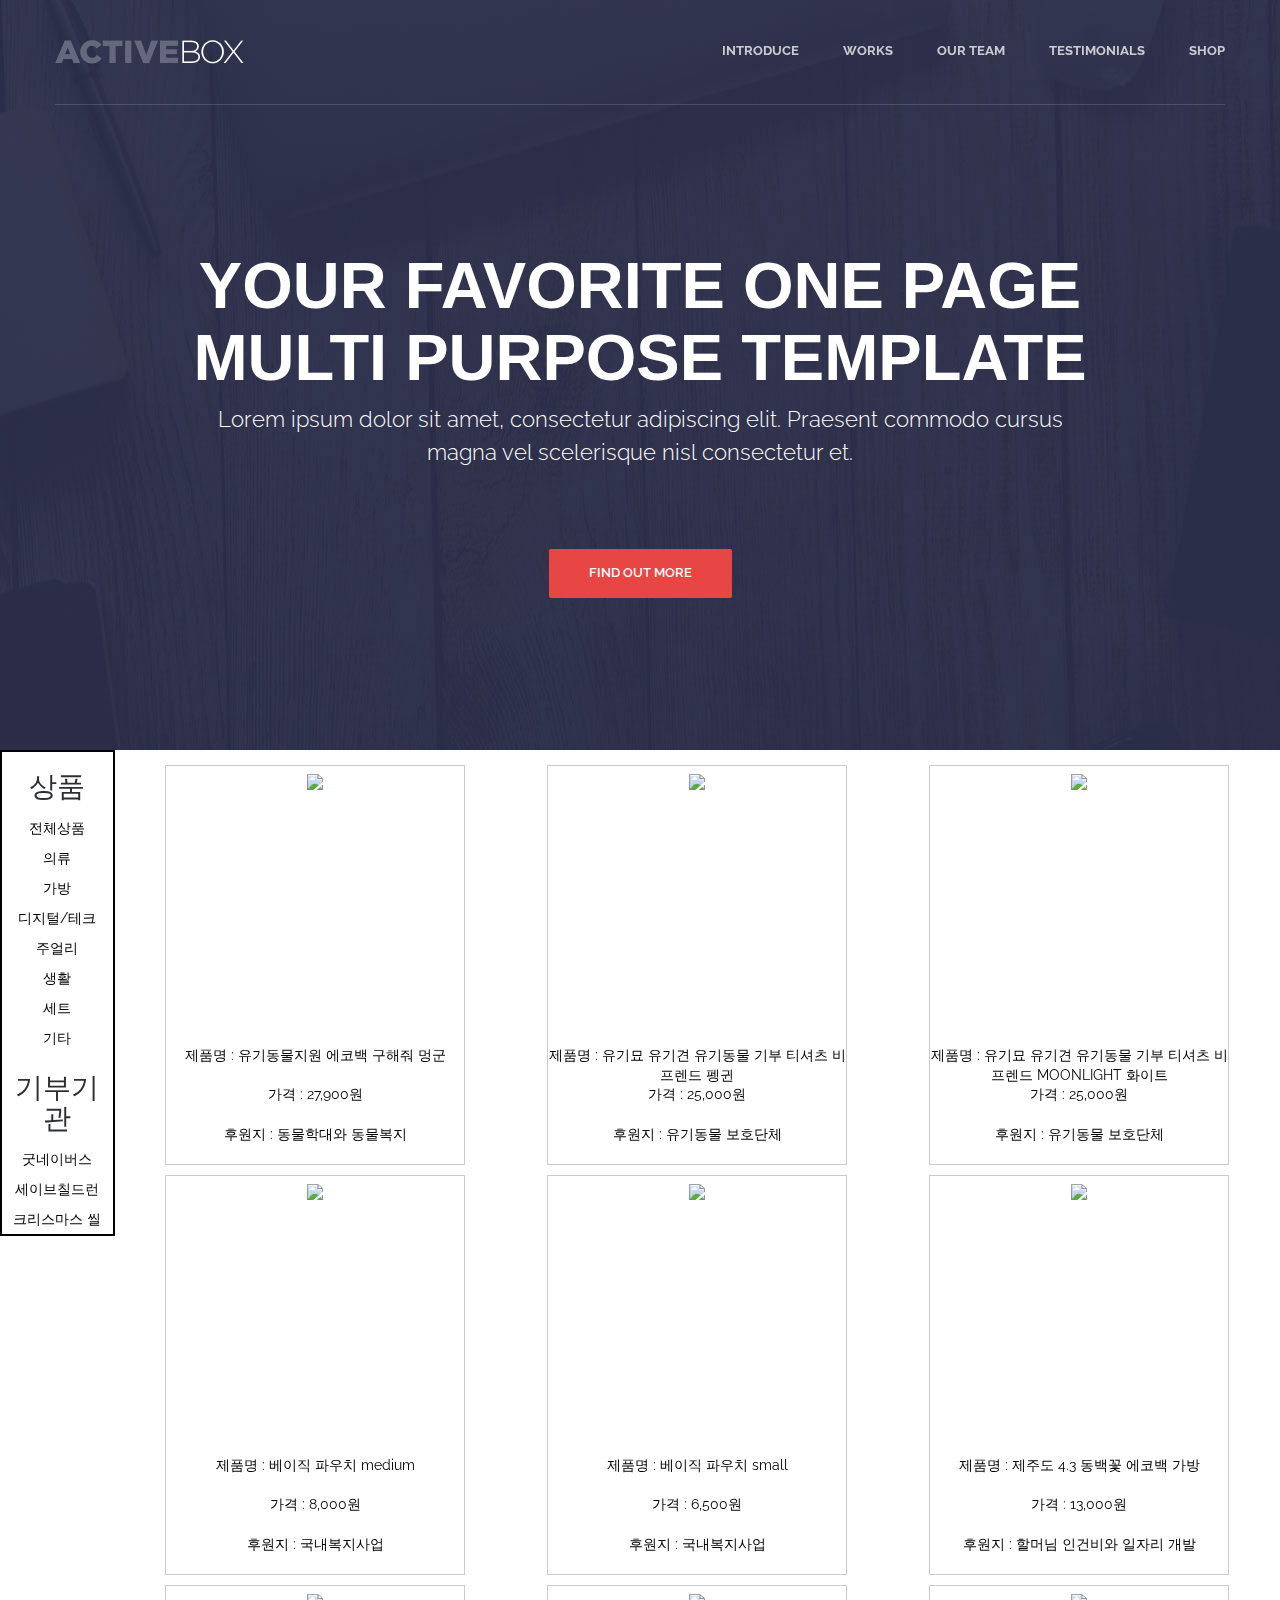
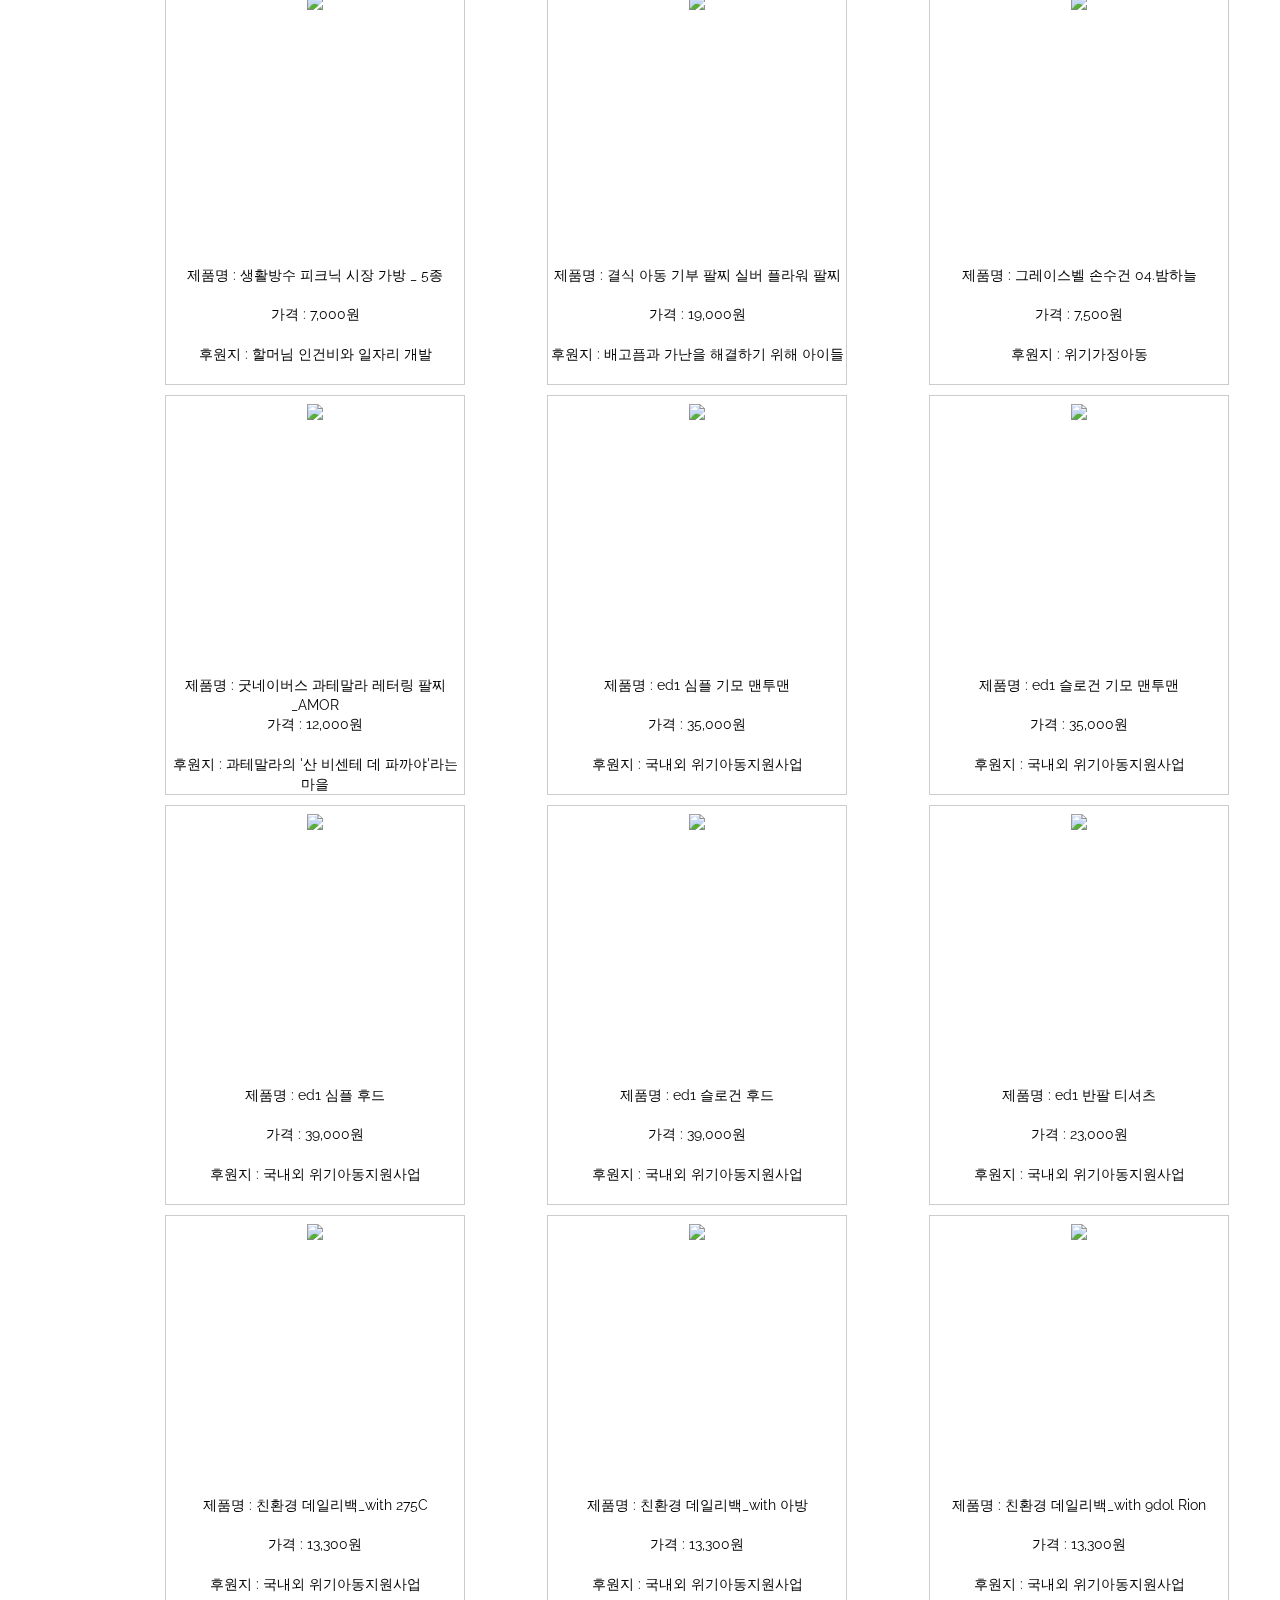
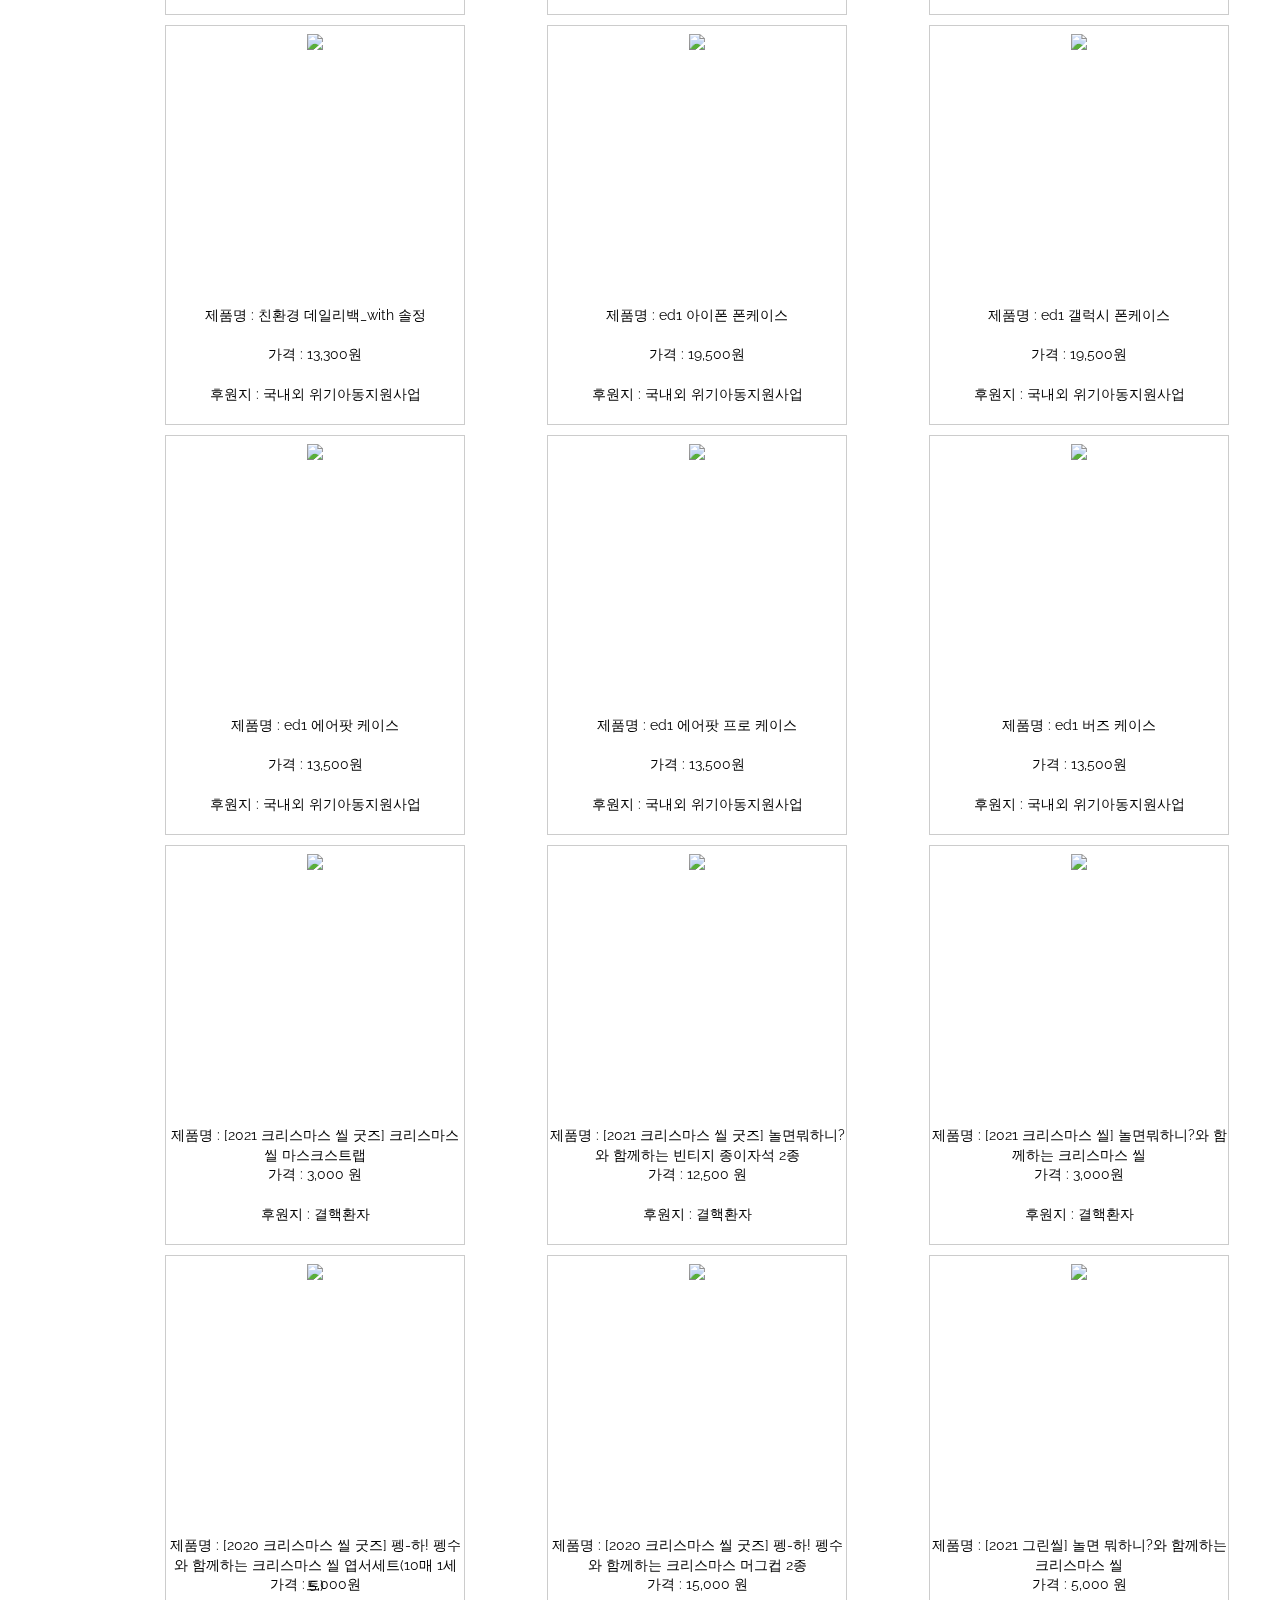
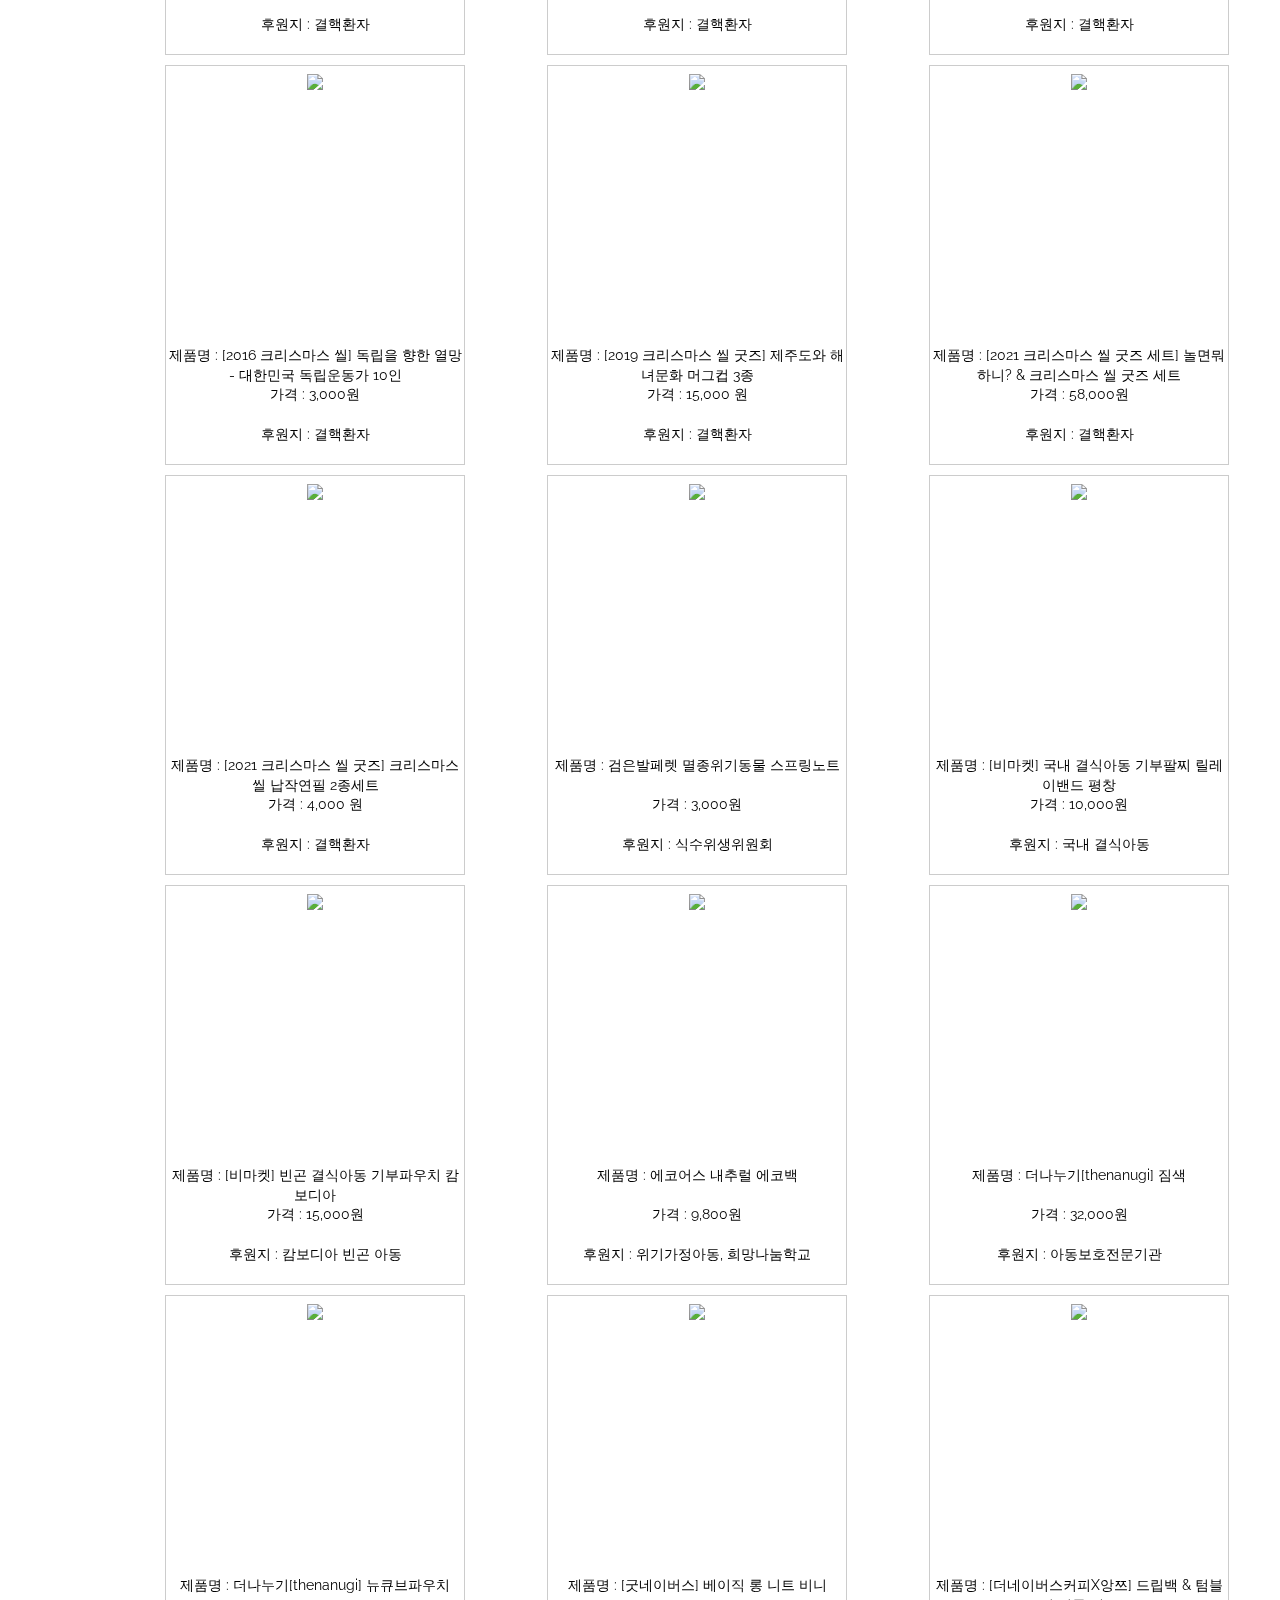
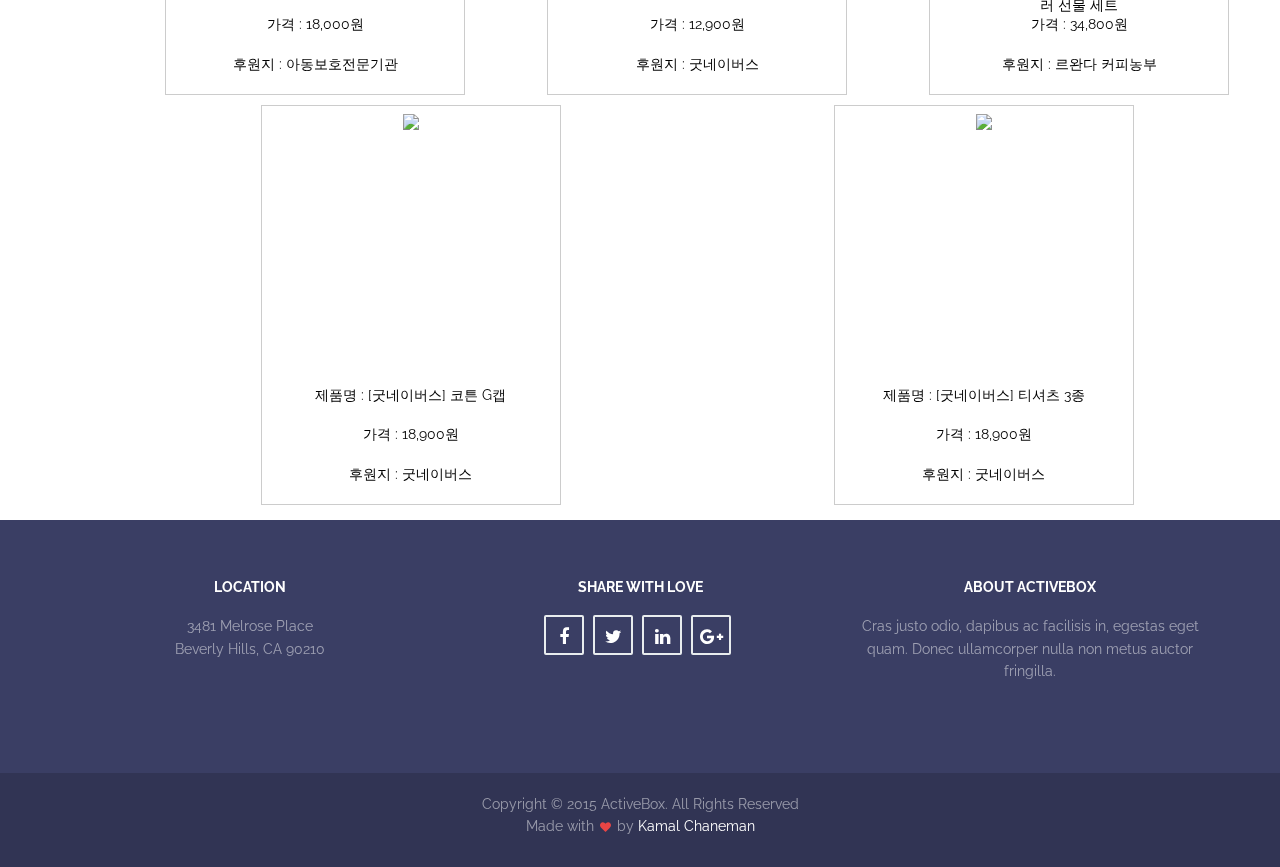
==== commit 24c94284: "Add files via upload" ====
--- a/sub-all.html
+++ b/sub-all.html
@@ -7,7 +7,6 @@
     <meta charset="utf-8">
     <meta name="description" content="">
     <meta name="viewport" content="width=device-width, initial-scale=1">
-    <meta http-equiv="Content-Security-Policy" content="upgrade-insecure-requests">
     <title>ActiveBox</title>
     <link rel="apple-touch-icon" sizes="180x180" href="apple-icon-180x180.png">
     <link rel="icon" type="image/png" sizes="192x192" href="android-icon-192x192.png">
@@ -52,29 +51,29 @@
     </section><!-- banner -->
     <section>
         <div id="donationItem">
-            <div id="donation-nav">
-                <div class="nav-product">
-                    <h3>상품</h3>
-                    <ul>
-                        <a href="sub-all.html"><li>전체상품</li></a>
-                        <a href="sub-clothes.html"><li>의류</li></a>
-                        <a href="sub-bag.html"><li>가방</li></a>
-                        <a href="sub-digital.html"><li>디지털/테크</li></a>
-                        <a href="sub-jewelry.html"><li>주얼리</li></a>
-                        <a href="sub-life.html"><li>생활</li></a>
-                        <a href="sub-set.html"><li>세트</li></a>
-                        <a href="sub-any.html"><li>기타</li></a>
-                    </ul>
-                </div>
-                <div class="nav-dontion">
-                    <h2>상품</h2>
-                    <ul>
-                        <li>상품유형1</li>
-                        <li>상품유형2</li>
-                        <li>상품유형3</li>
-                        <li>상품유형4</li>
-                        <li>상품유형5</li>
-                    </ul>
+            <div class="moving-nav">
+                <div id="donation-nav">
+                    <div class="nav-product">
+                        <h3>상품</h3>
+                        <ul>
+                            <a href="sub-all.html"><li>전체상품</li></a>
+                            <a href="sub-clothes.html"><li>의류</li></a>
+                            <a href="sub-bag.html"><li>가방</li></a>
+                            <a href="sub-digital.html"><li>디지털/테크</li></a>
+                            <a href="sub-jewelry.html"><li>주얼리</li></a>
+                            <a href="sub-life.html"><li>생활</li></a>
+                            <a href="sub-set.html"><li>세트</li></a>
+                            <a href="sub-any.html"><li>기타</li></a>
+                        </ul>
+                    </div>
+                    <div class="nav-dontion">
+                        <h3>기부기관</h3>
+                        <ul>
+                            <a href="sub-goodbus.html"><li>굿네이버스</li></a>
+                            <a href="sub-savechild.html"><li>세이브칠드런</li></a>
+                            <a href="sub-christmas.html"><li>크리스마스 씰</li></a>
+                        </ul>
+                    </div>
                 </div>
             </div>
             <div id = "donation-content">
@@ -138,4 +137,4 @@
     <script src="js/main.js"></script>
     <script src="js/app.js"></script>
 </body>
-</html>
+</html>--- a/css/style.css
+++ b/css/style.css
@@ -8,10 +8,11 @@
 } */
 
 #donation-nav{
-    flex: 1;
-    border: 1px solid black;
+    border: 2px solid black;
     text-align: center;
-    position:sticky
+    position:sticky;
+    top:73px;
+    margin-left: 0px;
 }
 
 .nav-product > ul > a > li{
@@ -24,6 +25,25 @@
     background-color:#30344F;
     color: white;
 }
+
+.nav-dontion > ul > a > li{
+    height: 30px;
+    padding-top: 5px;
+    transition: all .5;
+}
+
+.nav-dontion > ul > a > li:hover{
+    background-color:#30344F;
+    color: white;
+}
+
+.moving-nav{
+    position: sticky;
+    flex: .5;
+    transition: all .35;
+    text-align: center;
+}
+
 
 #donation-content{
     padding: 10px;
@@ -40,7 +60,7 @@
 .item{
     width: 300px;
     height: 400px;
-    border: 1px solid black;
+    border: 1px solid rgba(0, 0, 0, .2);
     text-align: center;
     margin: 0 auto;
     position: relative;
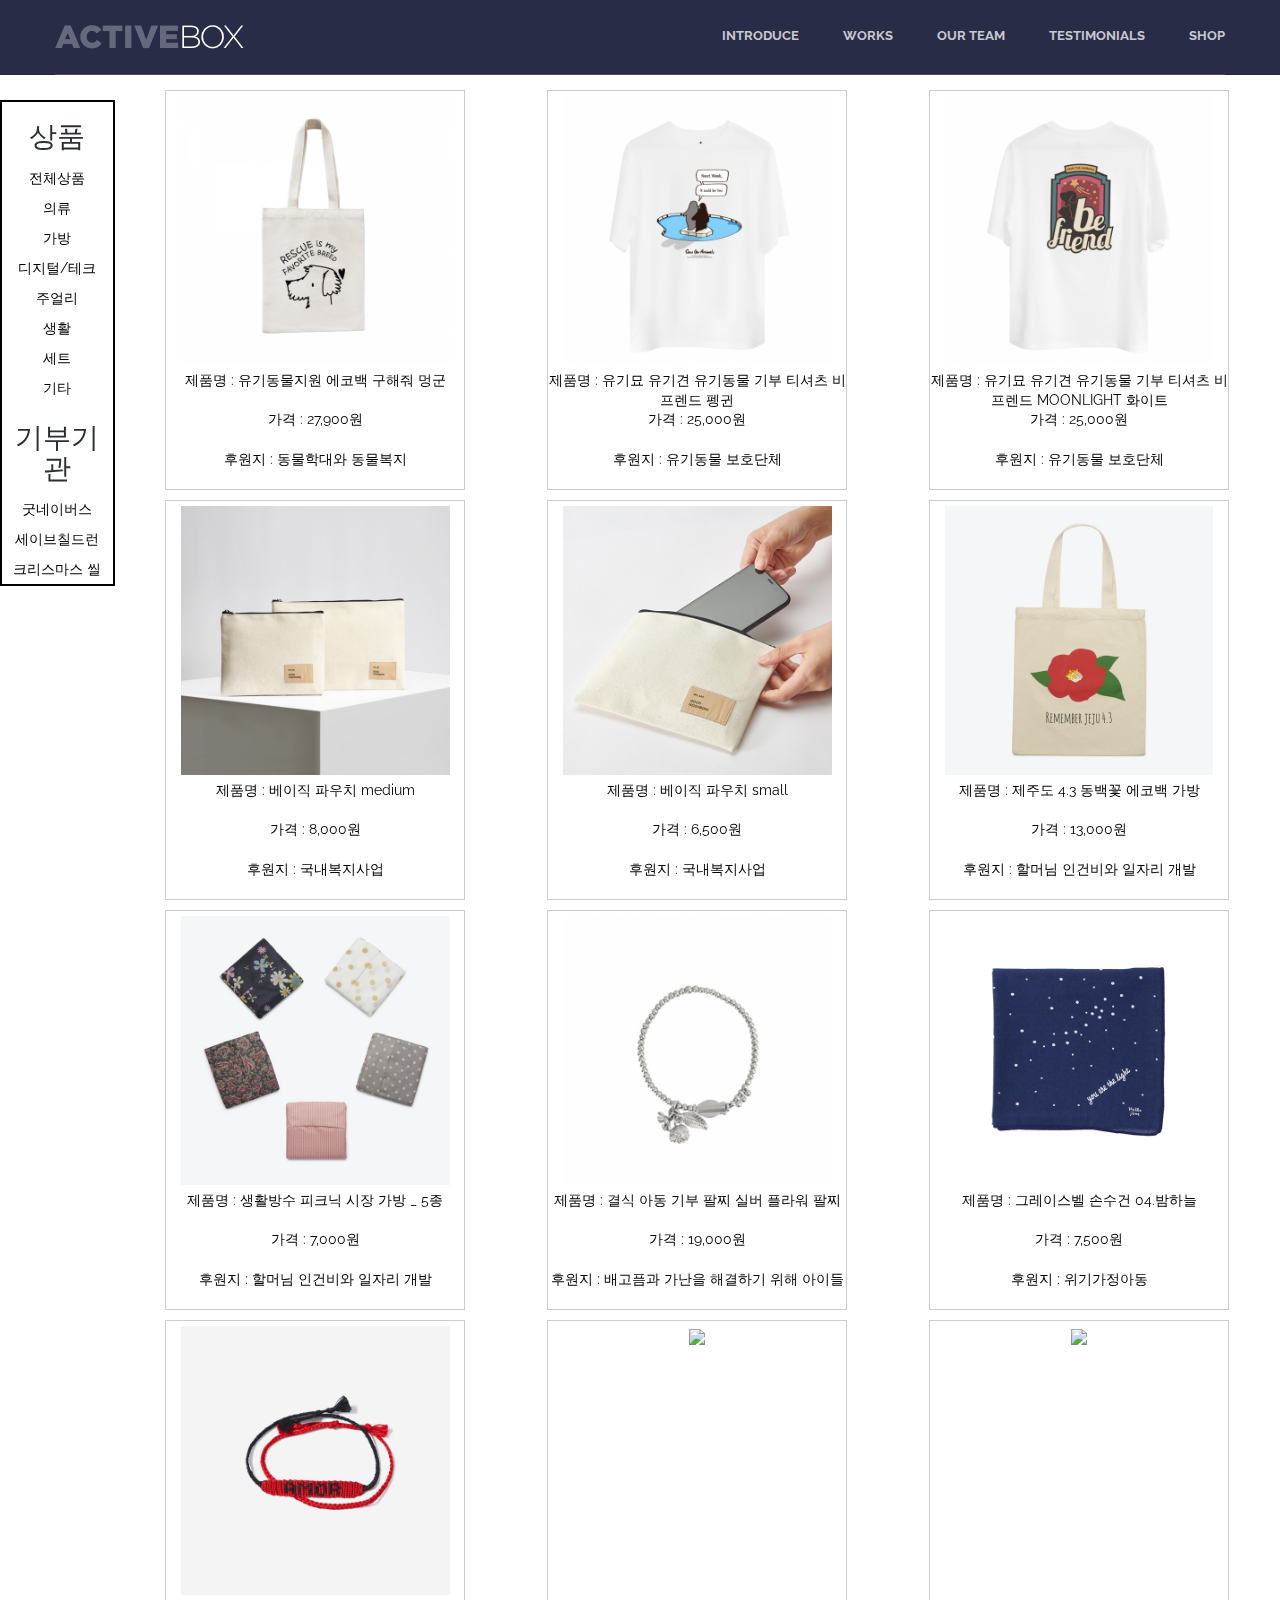
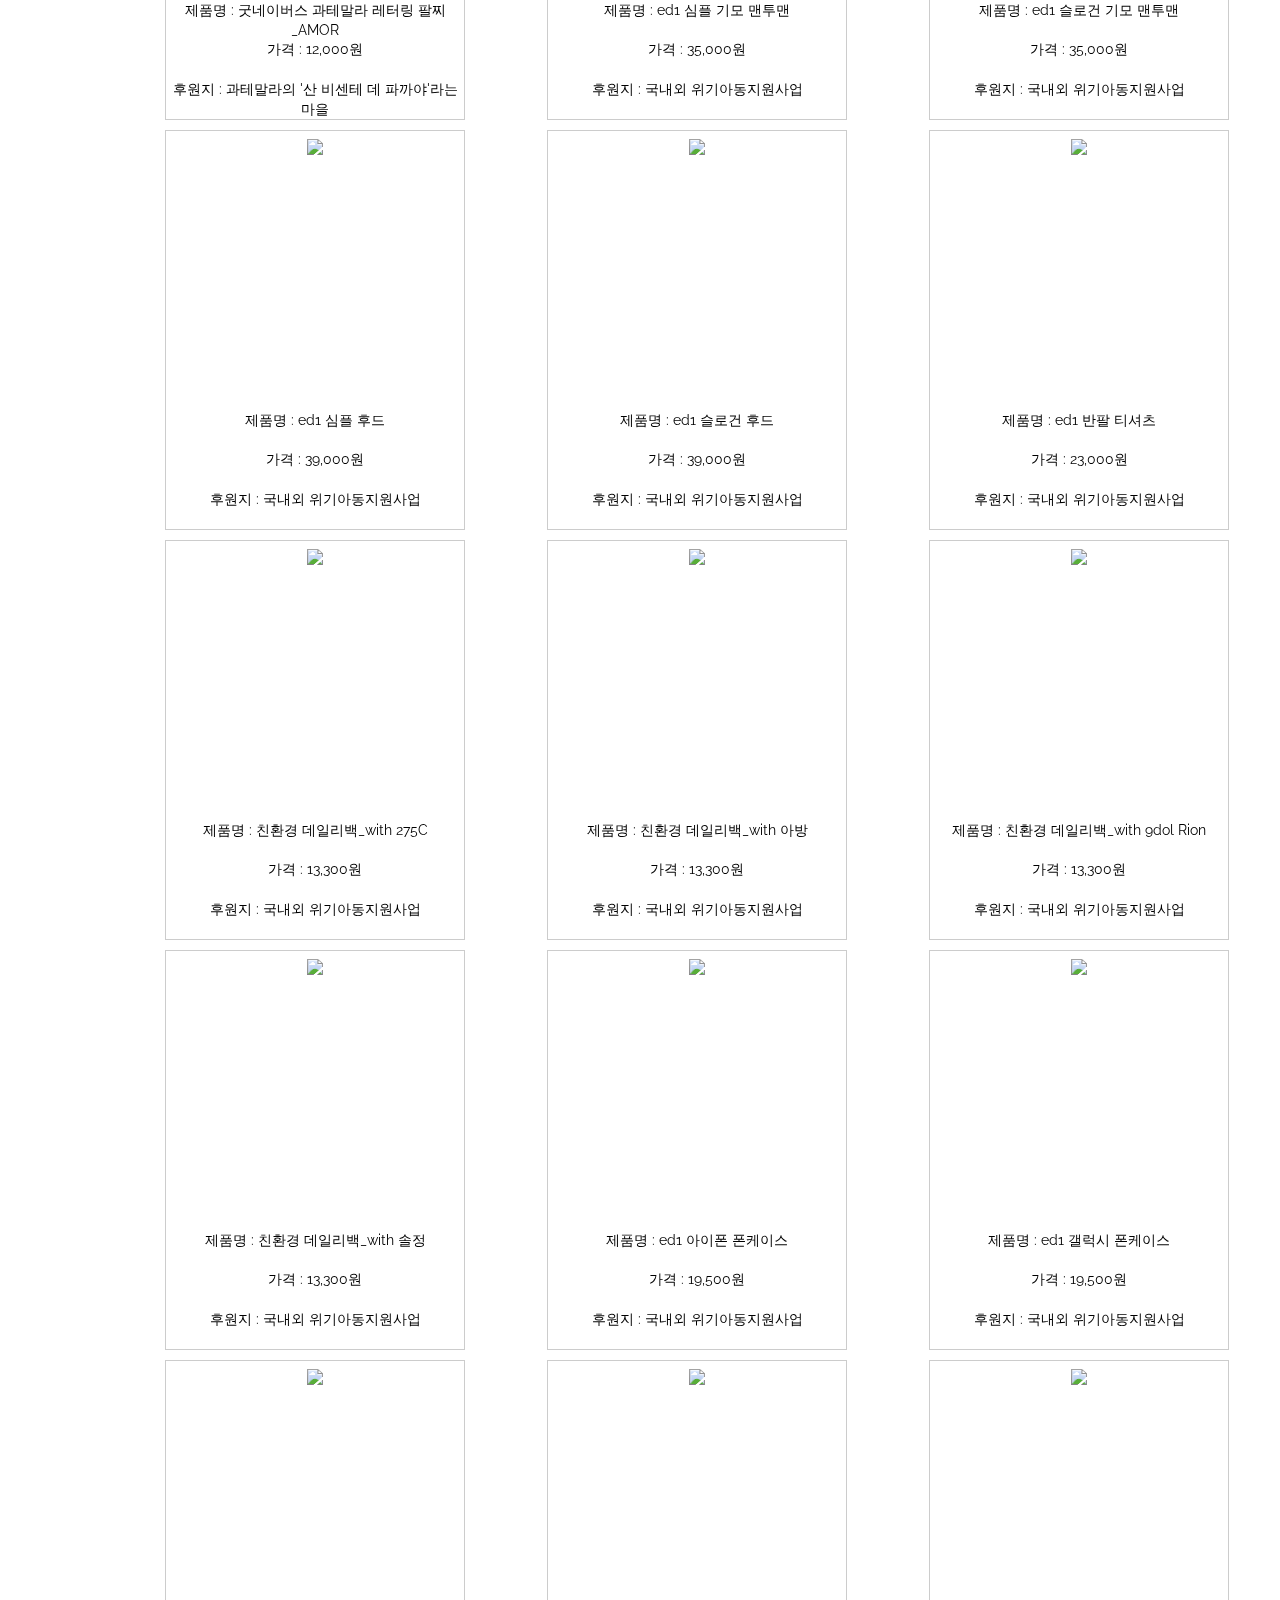
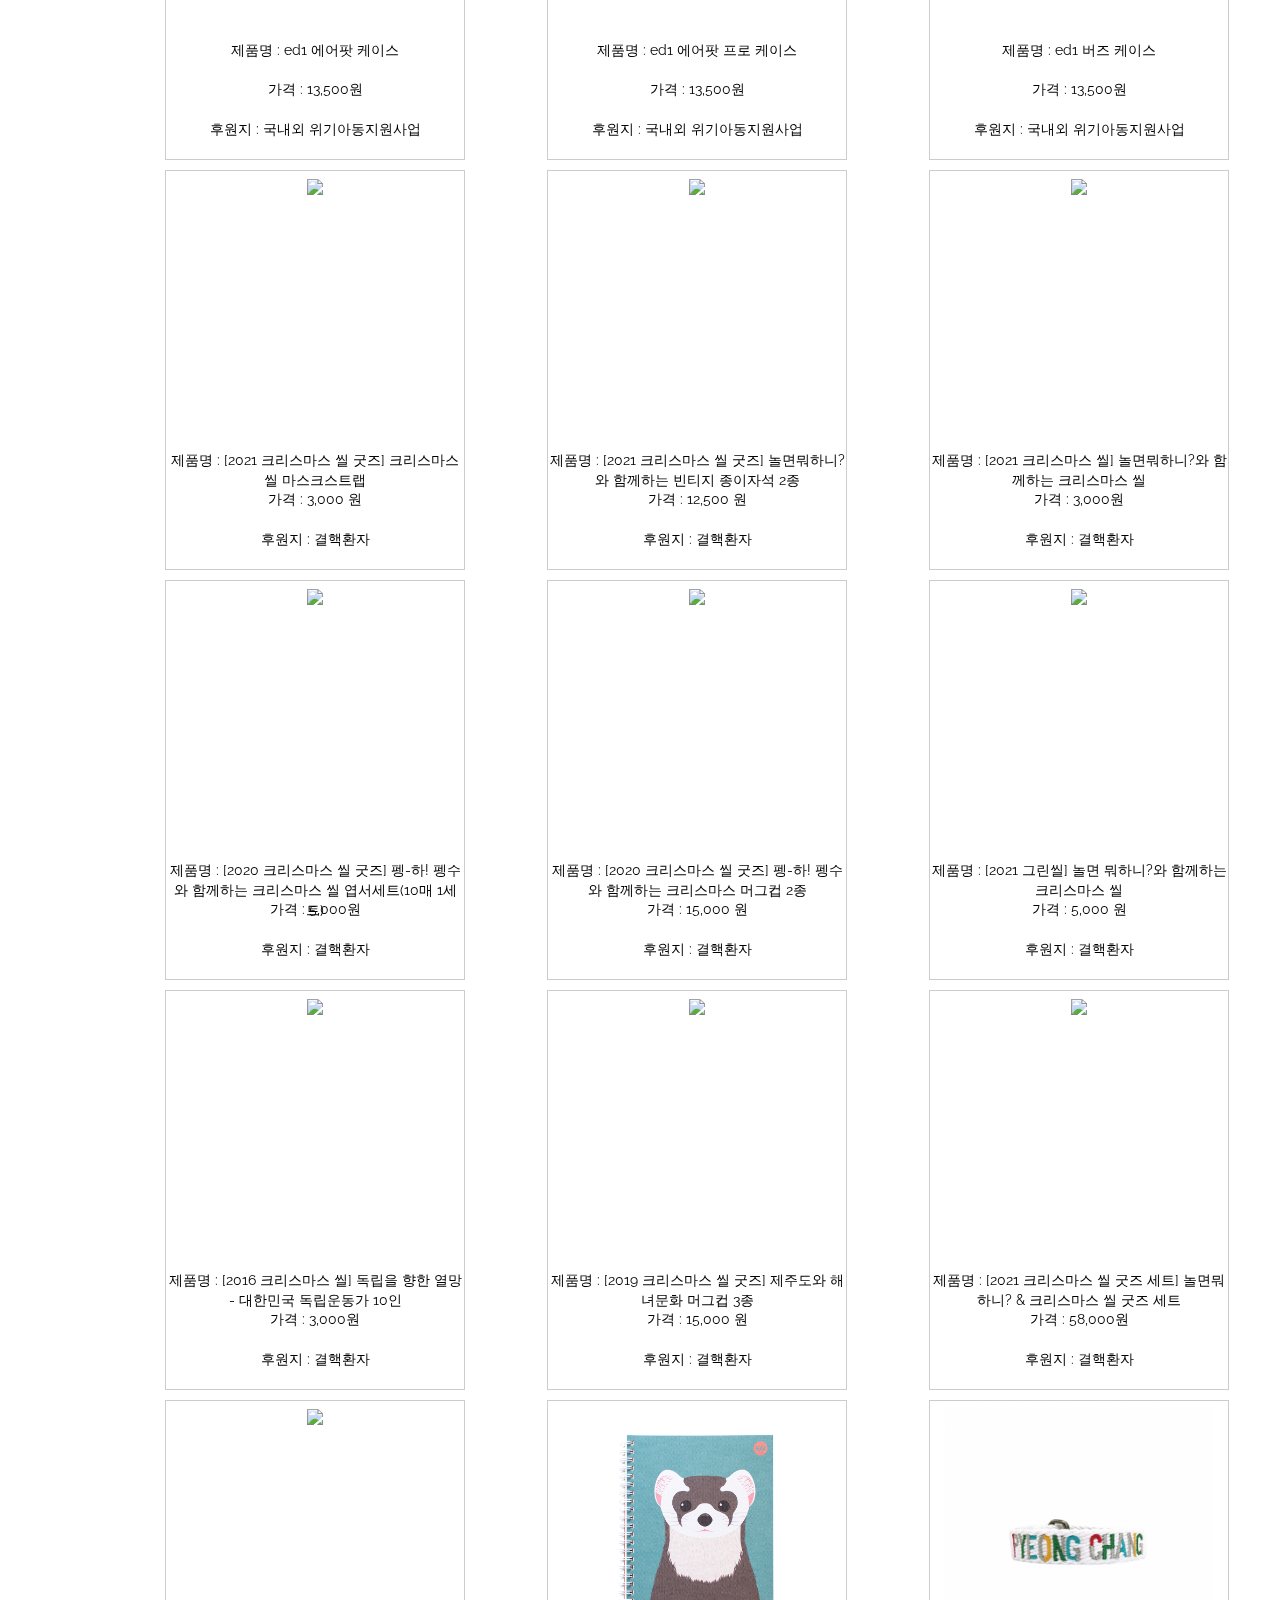
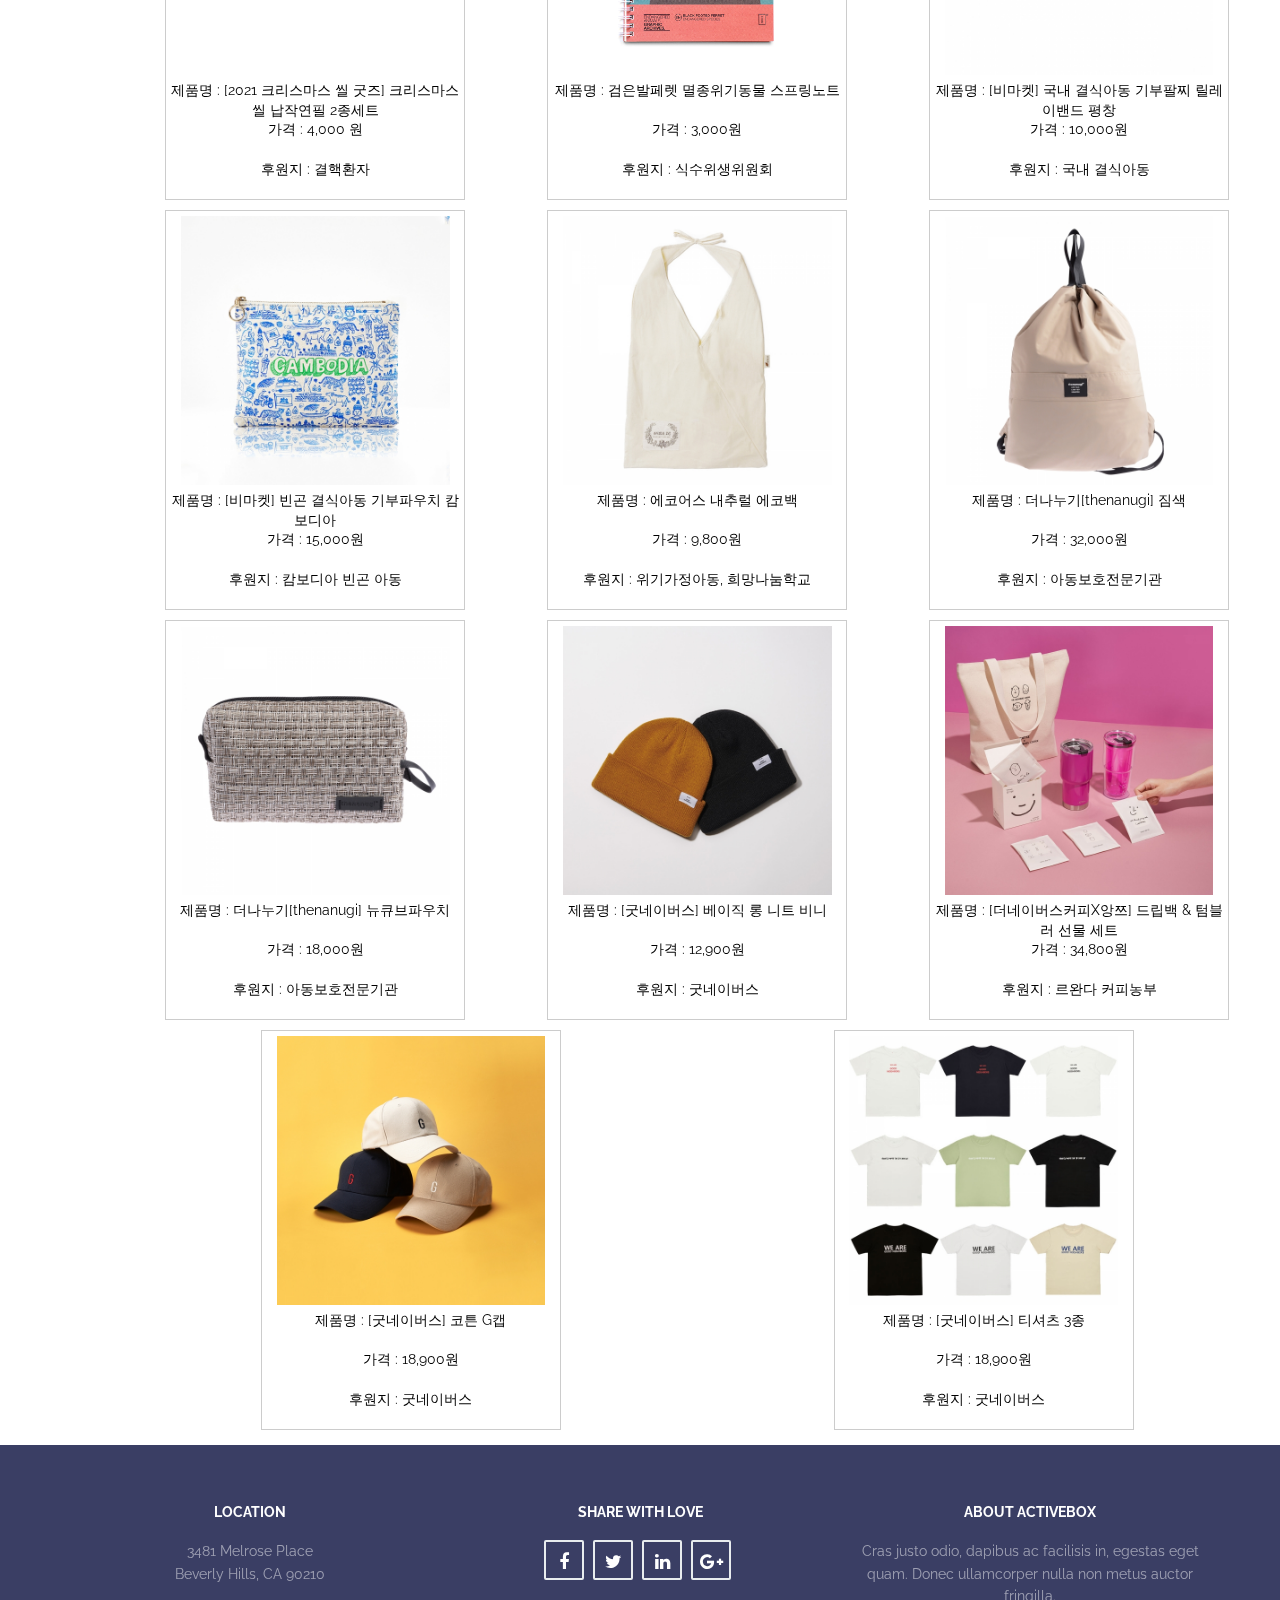
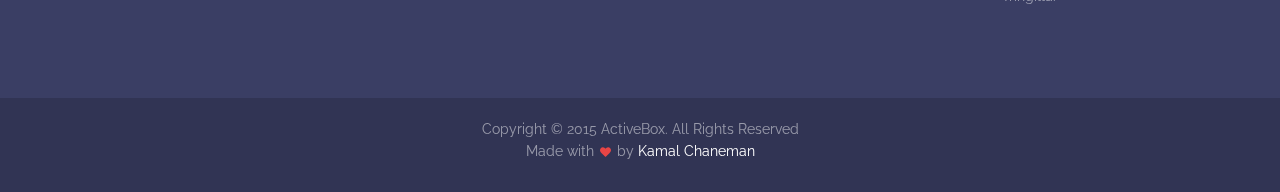
==== commit ed72354a: "Add files via upload" ====
--- a/sub-all.html
+++ b/sub-all.html
@@ -24,7 +24,7 @@
 </head>
 <body onload="all();">
 	<section class="banner" role="banner">
-        <header id="header">
+        <header id="header1">
             <div class="header-content clearfix">
                 <a class="logo" href="#"><img src="images/logo.png" alt=""></a>
                 <nav class="navigation" role="navigation">
@@ -39,15 +39,7 @@
                 <a href="#" class="nav-toggle">Menu<span></span></a>
             </div><!-- header content -->
         </header><!-- header -->
-        <div class="container">
-            <div class="col-md-10 col-md-offset-1">
-                <div class="banner-text text-center">
-                    <h1>Your Favorite One Page Multi Purpose Template</h1>
-                    <p>Lorem ipsum dolor sit amet, consectetur adipiscing elit. Praesent commodo cursus magna vel scelerisque nisl consectetur et.</p>
-                    <a href="#" class="btn btn-large">Find out more</a>
-                </div><!-- banner text -->
-            </div>
-        </div>
+        <div id="sub-nav-fill"></div>
     </section><!-- banner -->
     <section>
         <div id="donationItem">
--- a/css/main.css
+++ b/css/main.css
@@ -33,18 +33,22 @@
   font-weight: 700; }
 
 .btn {
-  background-color: #e84545;
+  background-color: #425033;
   color: #fff;
-  font-size: 13px;
+  font-size: 30px;
   font-weight: 600;
   border: 0;
+  font-family: "Open Sans", sans-serif;
   -moz-border-radius: 2px;
   -webkit-border-radius: 2px;
-  border-radius: 2px;
+  border-radius: 35px 35px 35px 35px;
+  box-shadow: 3px 5px 15px -3px #000;
   display: inline-block;
+  margin-top: 20px;
+  margin-bottom: 40px;
   text-transform: uppercase; }
   .btn:hover, .btn:focus {
-    background-color: #e52e2e;
+    background-color: #3b462f;
     color: #fff; }
   .btn-large {
     padding: 15px 40px; }
@@ -90,39 +94,96 @@
 #header {
   position: fixed;
   width: 100%;
-  z-index: 999; }
+  z-index: 999; 
+  transition: all .35;}
   #header .header-content {
     border-bottom: 1px solid rgba(255, 255, 255, 0.15);
     margin: 0 auto;
     max-width: 1170px;
-    padding: 40px 0;
+    padding: 25px 0;
     width: 100%;
+    height: 75px;
     -moz-transition: padding 0.3s;
     -o-transition: padding 0.3s;
     -webkit-transition: padding 0.3s;
-    transition: padding 0.3s; }
+    transition: all 0.3s; }
   #header .header-content1 {
     border-bottom: 1px solid rgba(255, 255, 255, 0.15);
     margin: 0 auto;
     max-width: 1170px;
-    padding: 40px 0;
+    padding: 25px 0;
     width: 100%;
     text-align: center;
     -moz-transition: padding 0.3s;
     -o-transition: padding 0.3s;
     -webkit-transition: padding 0.3s;
-    transition: padding 0.3s; }
+    transition: all 0.1s; }
 
 
   #header .logo {
     float: left; }
+  #logo-text-p {
+    color: gray;
+    font-family: "Open Sans", sans-serif;
+    font-weight: 900;
+    font-size: 50px;
+    text-transform: uppercase; 
+    }
 
 #header.fixed {
   background-color: #292c47; }
   #header.fixed .header-content {
     border-bottom: 0;
-    padding: 25px 0; }
+    }
   #header.fixed .nav-toggle {
+    top: 18px; }
+
+#header1 {
+  position: fixed;
+  width: 100%;
+  background-color: #292c47;
+  z-index: 999; 
+  transition: all .35;}
+  #header1 .header-content {
+    border-bottom: 1px solid rgba(255, 255, 255, 0.15);
+    margin: 0 auto;
+    max-width: 1170px;
+    padding: 25px 0;
+    width: 100%;
+    height: 75px;
+    -moz-transition: padding 0.3s;
+    -o-transition: padding 0.3s;
+    -webkit-transition: padding 0.3s;
+    transition: all 0.3s; }
+  #header1 .header-content1 {
+    border-bottom: 1px solid rgba(255, 255, 255, 0.15);
+    margin: 0 auto;
+    max-width: 1170px;
+    padding: 25px 0;
+    width: 100%;
+    text-align: center;
+    -moz-transition: padding 0.3s;
+    -o-transition: padding 0.3s;
+    -webkit-transition: padding 0.3s;
+    transition: all 0.1s; }
+
+
+  #header1 .logo {
+    float: left; }
+  #logo-text-p {
+    color: gray;
+    font-family: "Open Sans", sans-serif;
+    font-weight: 900;
+    font-size: 50px;
+    text-transform: uppercase; 
+    }
+
+#header1.fixed {
+  background-color: #292c47; }
+  #header1.fixed .header-content {
+    border-bottom: 0;
+    }
+  #header1.fixed .nav-toggle {
     top: 18px; }
 
 .navigation.open {
@@ -272,30 +333,81 @@
 /* ==========================================================================
 	$Banner
 ========================================================================== */
+#sub-nav-fill{
+  height: 75px;
+  background-color: #292c47;;
+}
+
+.my-babber-child{
+  width: 20vw;
+}
+
+.my-banner-sec-child{
+  width: 80vw;
+  text-align: center;
+}
+
 .banner {
-  background-image: url(../images/banner.jpg);
+  background-image: url(../images/newbanner.jpg);
   background-position: center top;
   background-repeat: no-repeat;
   -moz-background-size: cover;
   -o-background-size: cover;
   -webkit-background-size: cover;
-  background-size: cover;
-  min-height: 750px; }
+  background-size:cover;
+  height: 100%;
+  width: 100%;
+}
 
 .banner-text {
-  padding-top: 25%; }
+  padding-top: 5%; 
+  padding-left: 15%;}
   .banner-text h1 {
-    color: #fff;
+    color: #323C27;
+    font-family: "Open Sans", sans-serif;
+    font-weight: 300;
+    font-size: 200px;
+    text-transform: uppercase; 
+    right: 0;
+    }
+    .banner-text span {
+      color: #000000;
+      font-family: "Open Sans", sans-serif;
+      font-weight: 700;
+      font-size: 35px;
+      text-transform: uppercase; 
+      }
+  .banner-text h2 {
+    color: #000000;
     font-family: "Open Sans", sans-serif;
     font-weight: 700;
-    text-transform: uppercase; }
+    text-transform: uppercase;
+    display: inline; }
   .banner-text p {
-    color: #fff;
+    color: #000000;
     font-size: 22px;
     font-weight: 300;
+    line-height: 1.5;}
+  .banner-text #header-border{
+    color: #000000;
+    font-size: 45px;
+    font-weight: 900;
     line-height: 1.5;
-    margin-bottom: 80px; }
-
+  }
+  .banner-text #header-thin{
+    color: #000000;
+    font-size: 30px;
+    font-weight: 400;
+    line-height: 1.5;
+    margin-bottom: 30px;
+  }
+  .banner-text #header-p{
+    color: #000000;
+    font-size: 25px;
+    font-weight: 10;
+    line-height: 2;
+    font-family: "Open Sans", sans-serif;
+  }
 /* ==========================================================================
 	$Features
 ========================================================================== */
--- a/css/style.css
+++ b/css/style.css
@@ -11,7 +11,7 @@
     border: 2px solid black;
     text-align: center;
     position:sticky;
-    top:73px;
+    top:100px;
     margin-left: 0px;
 }
 
@@ -145,4 +145,9 @@
 
 #donation-content > a:hover > .item >.visit{
     bottom: 52%;
-}+}
+
+.overview{
+    overflow: hidden;
+}
+
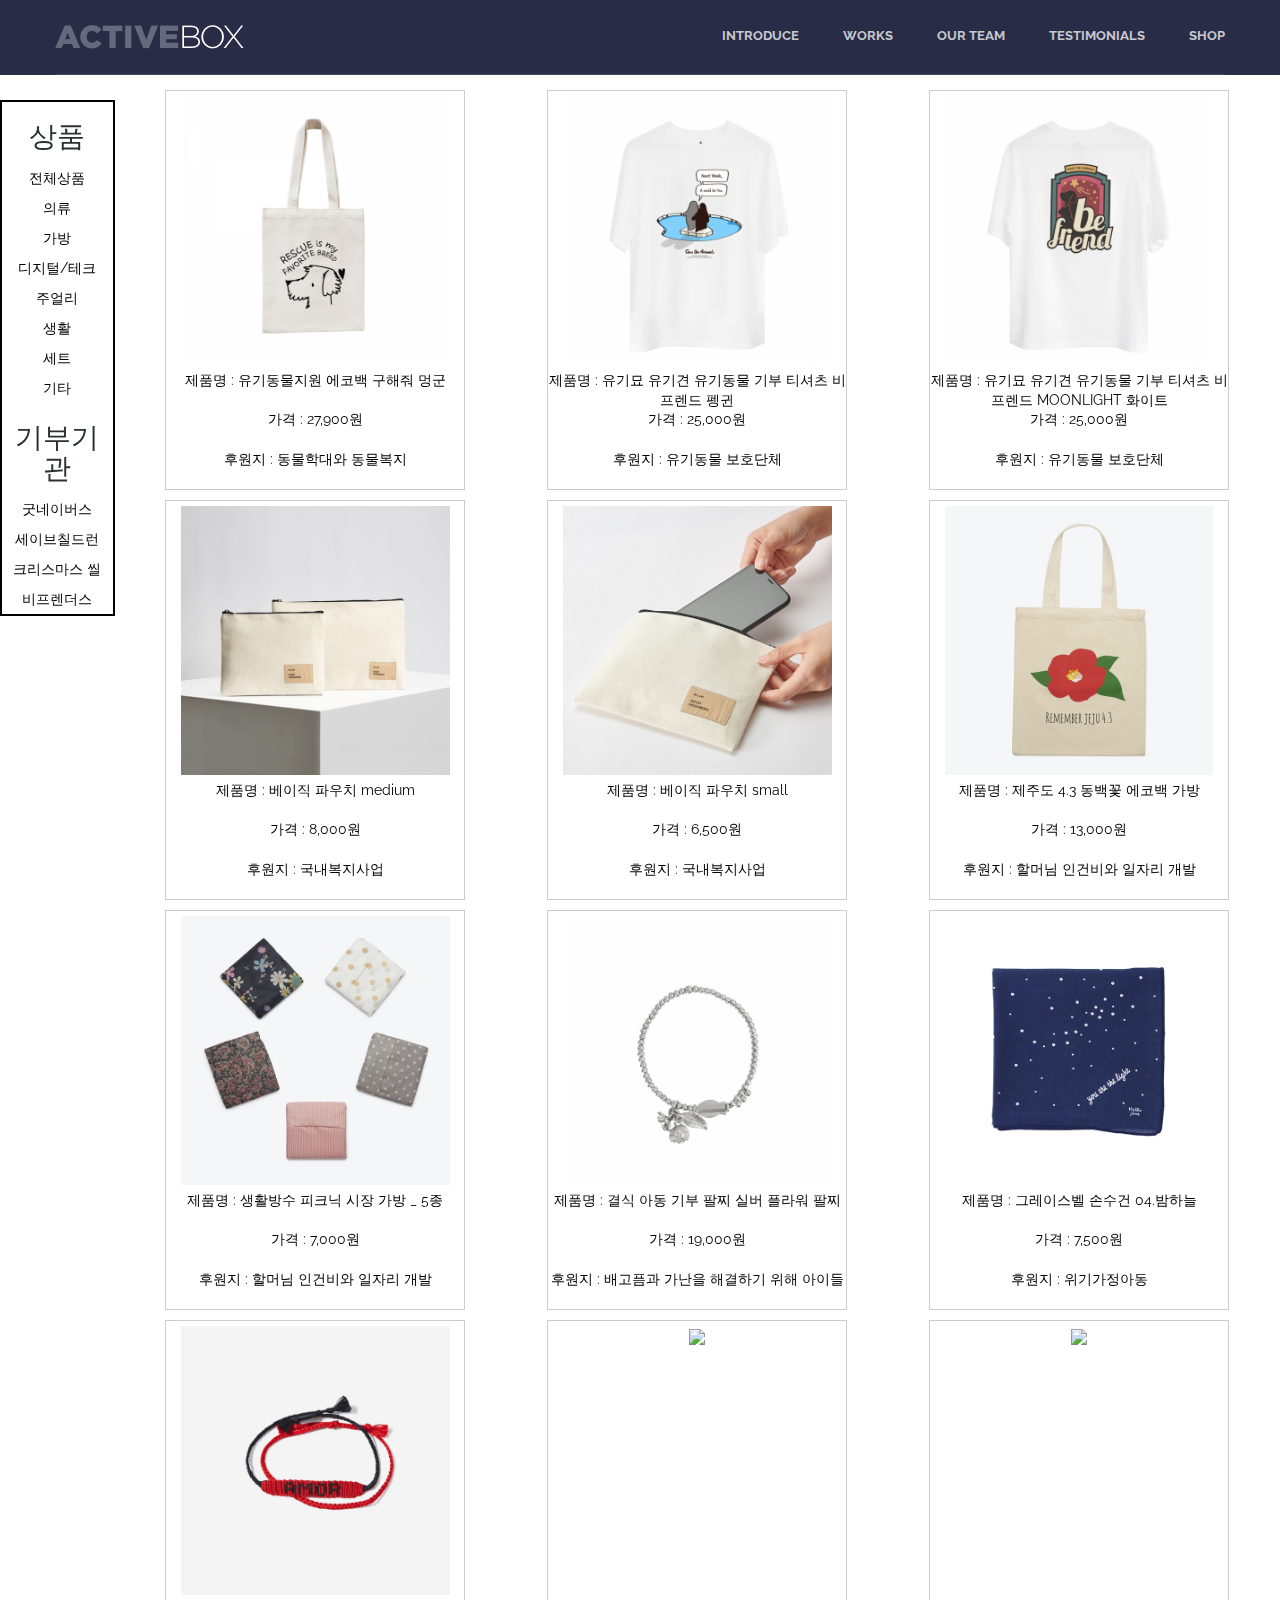
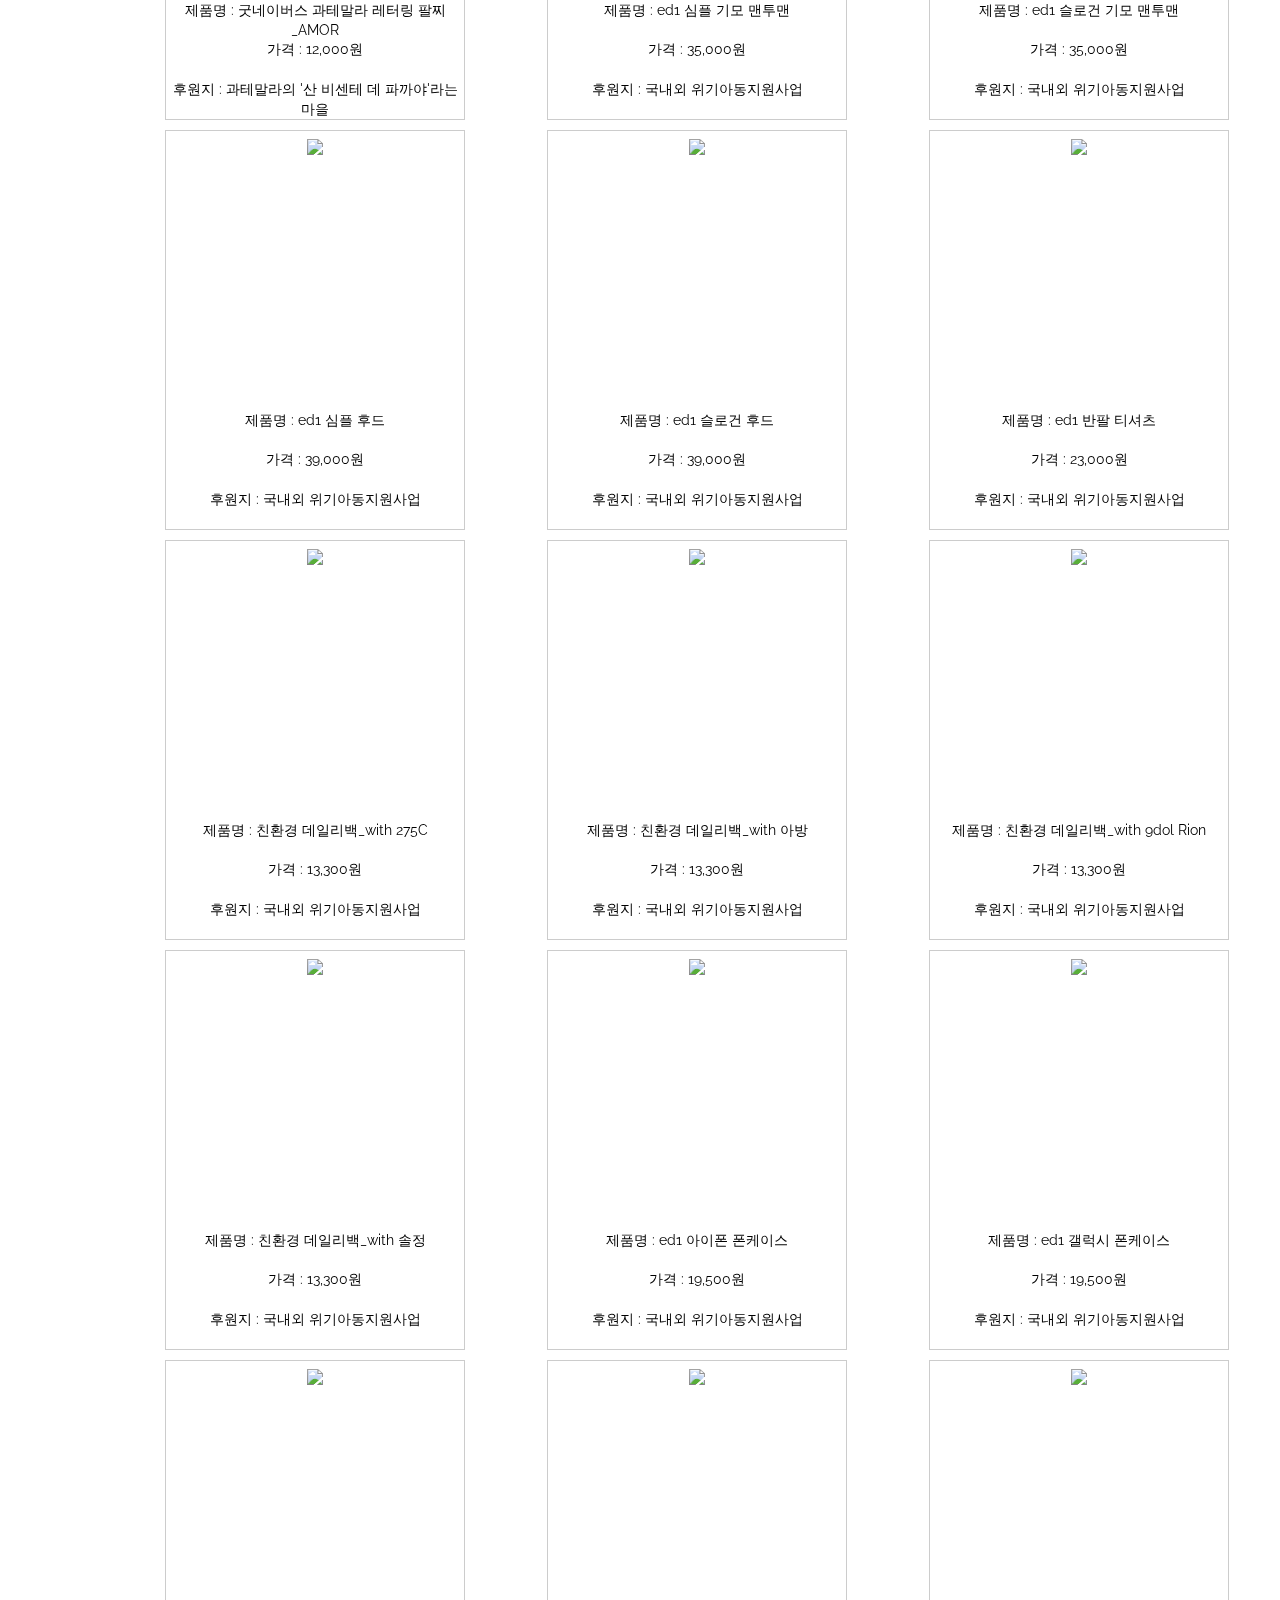
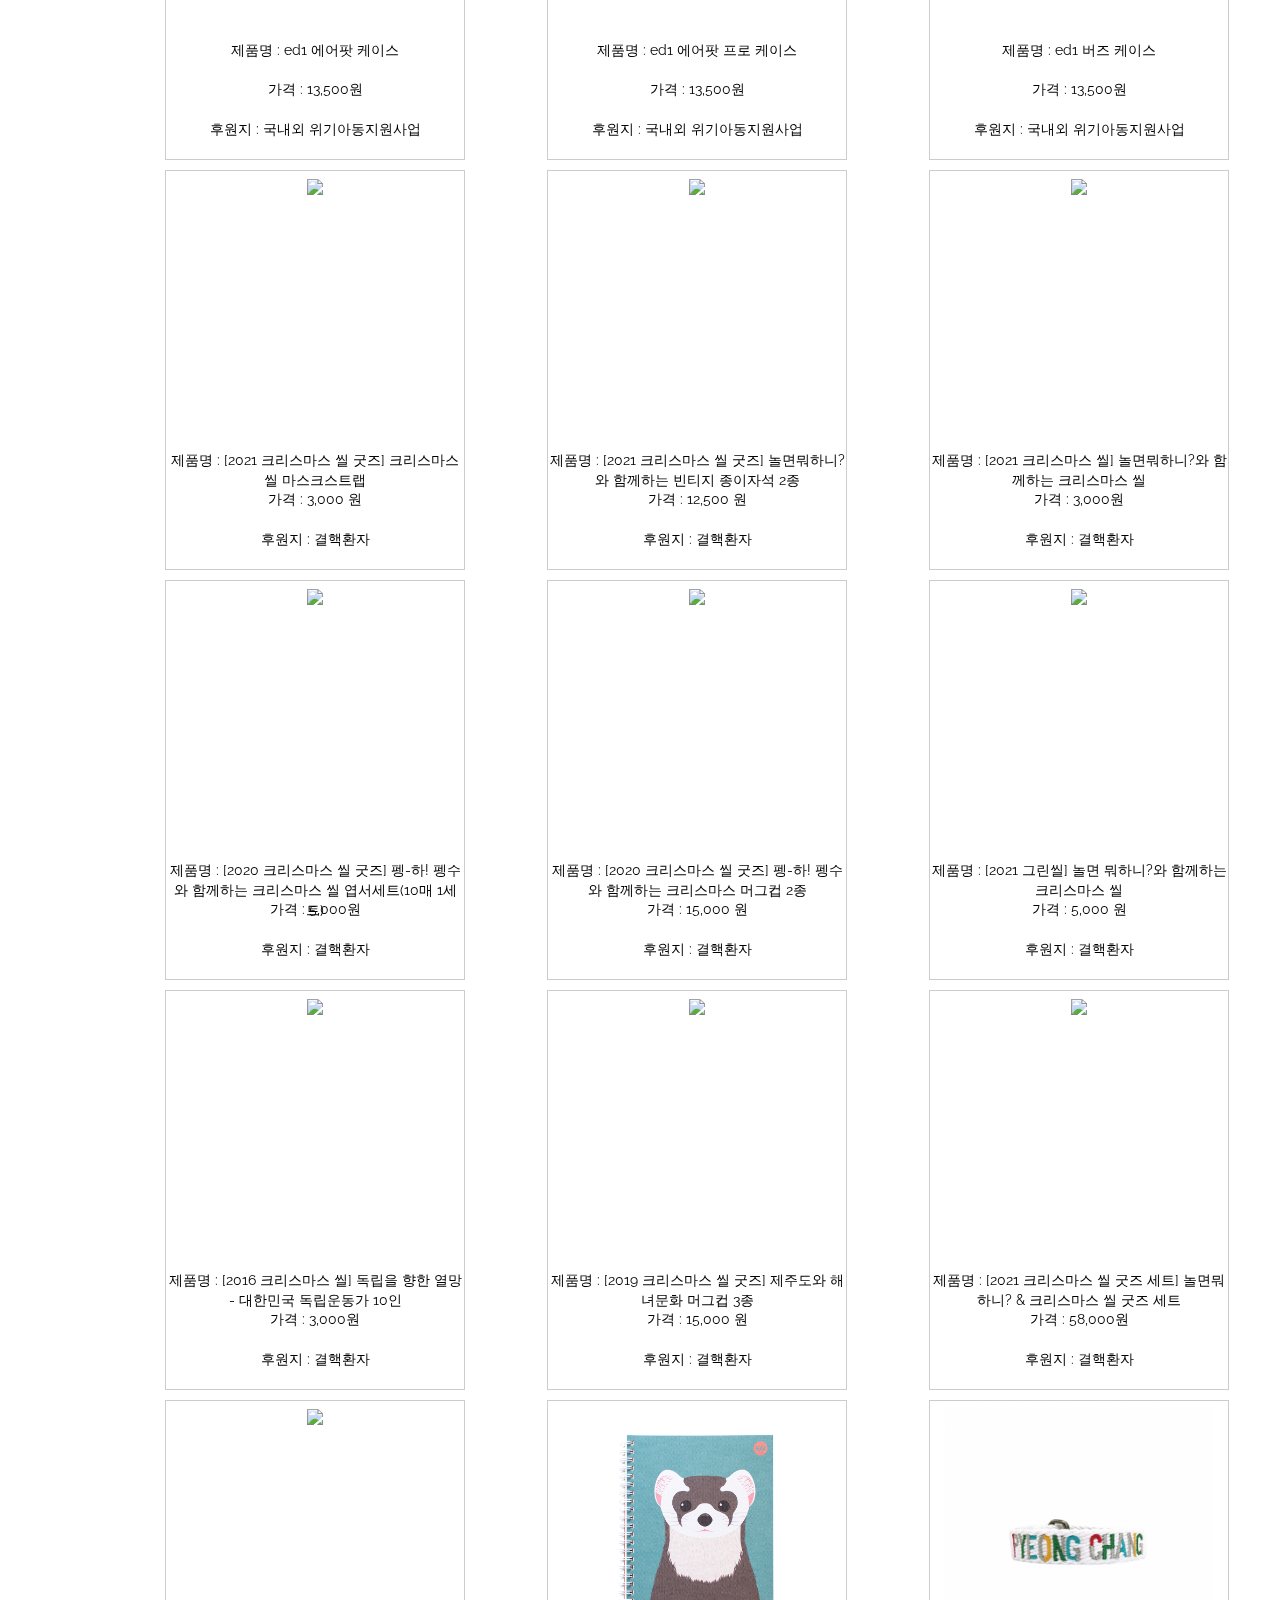
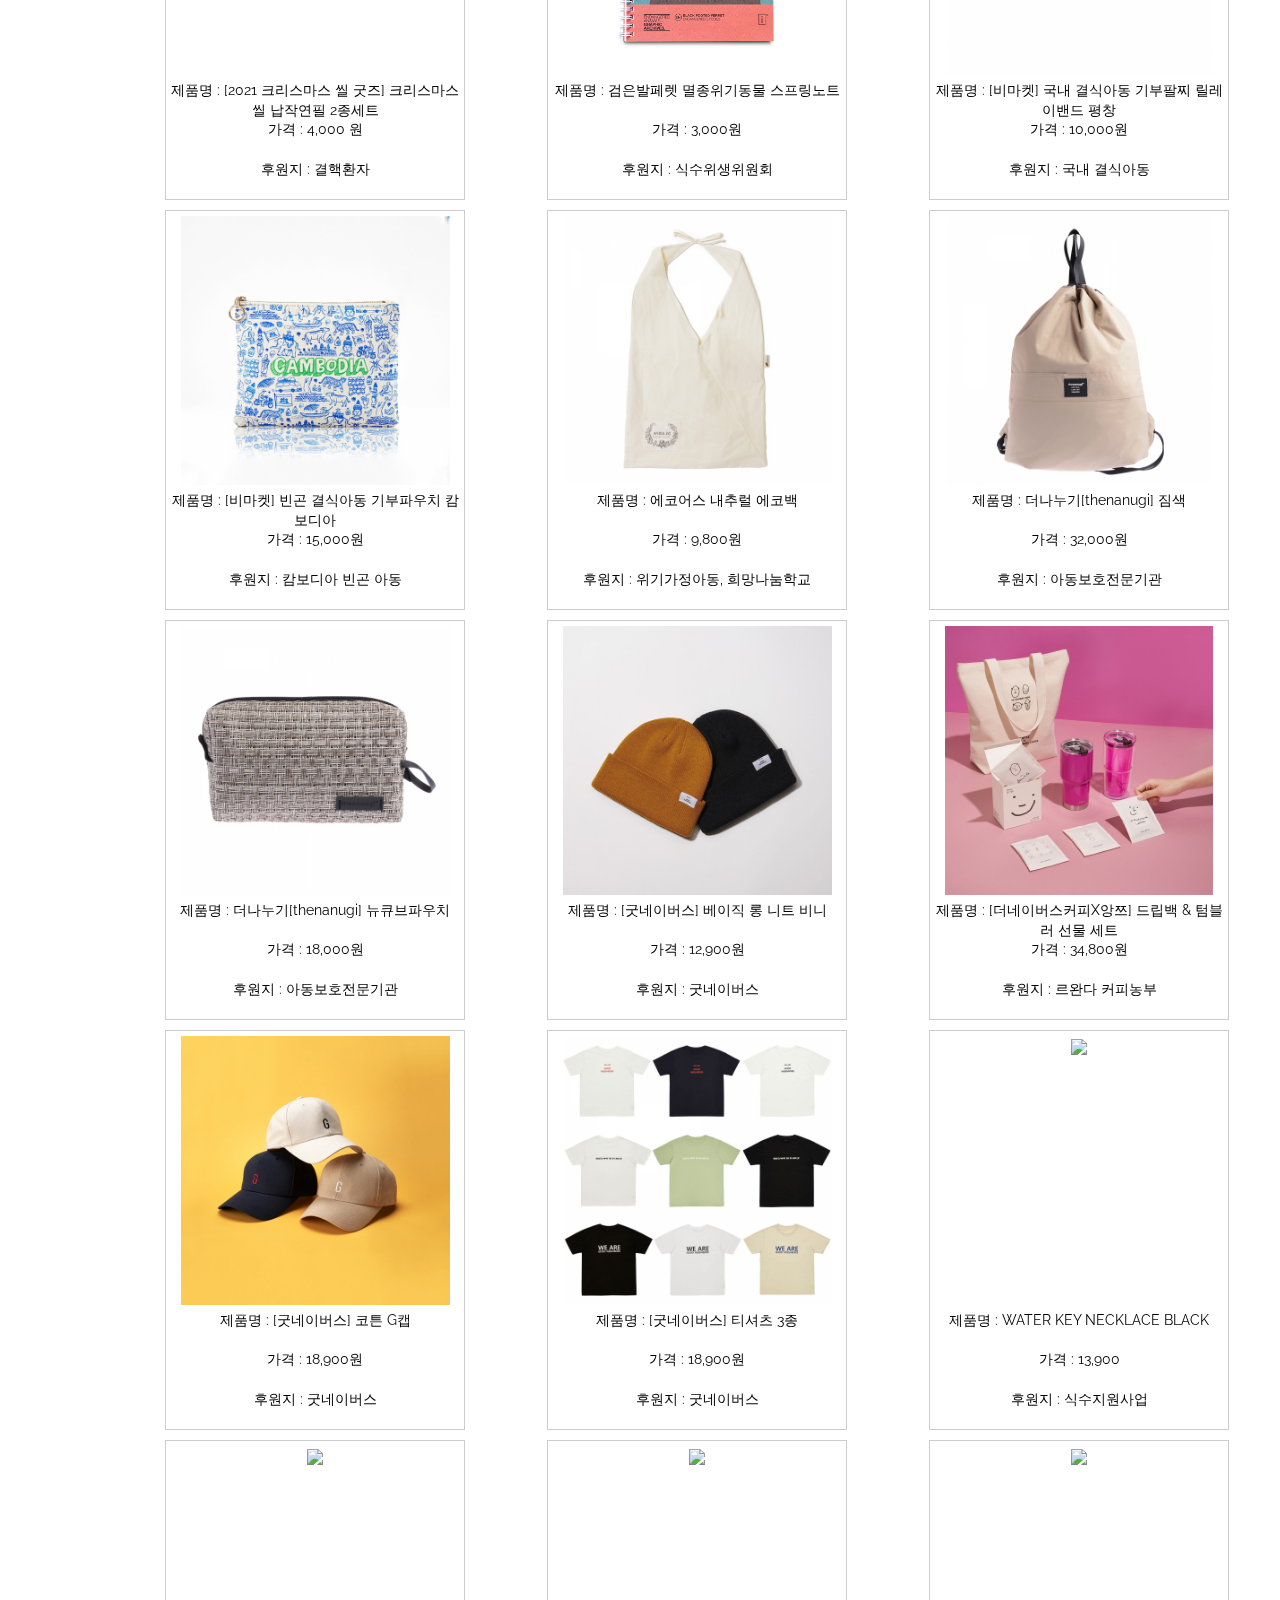
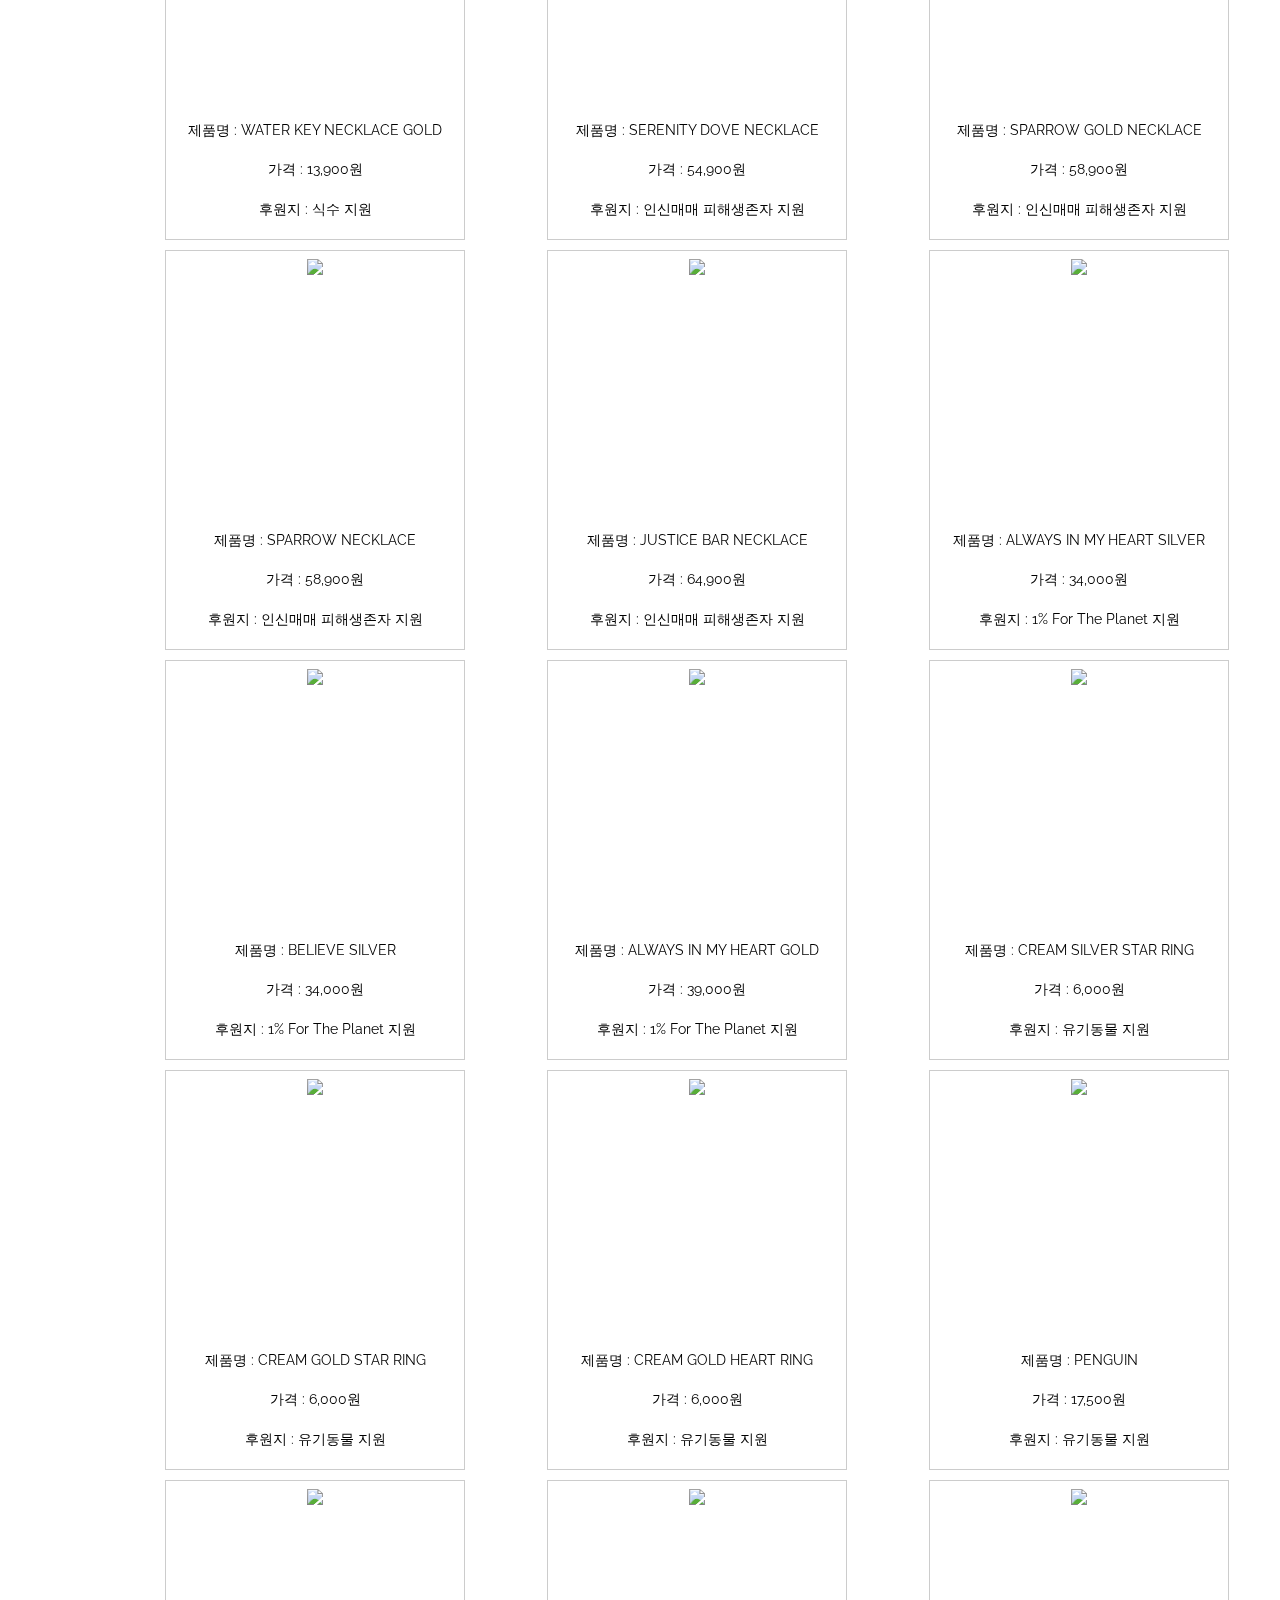
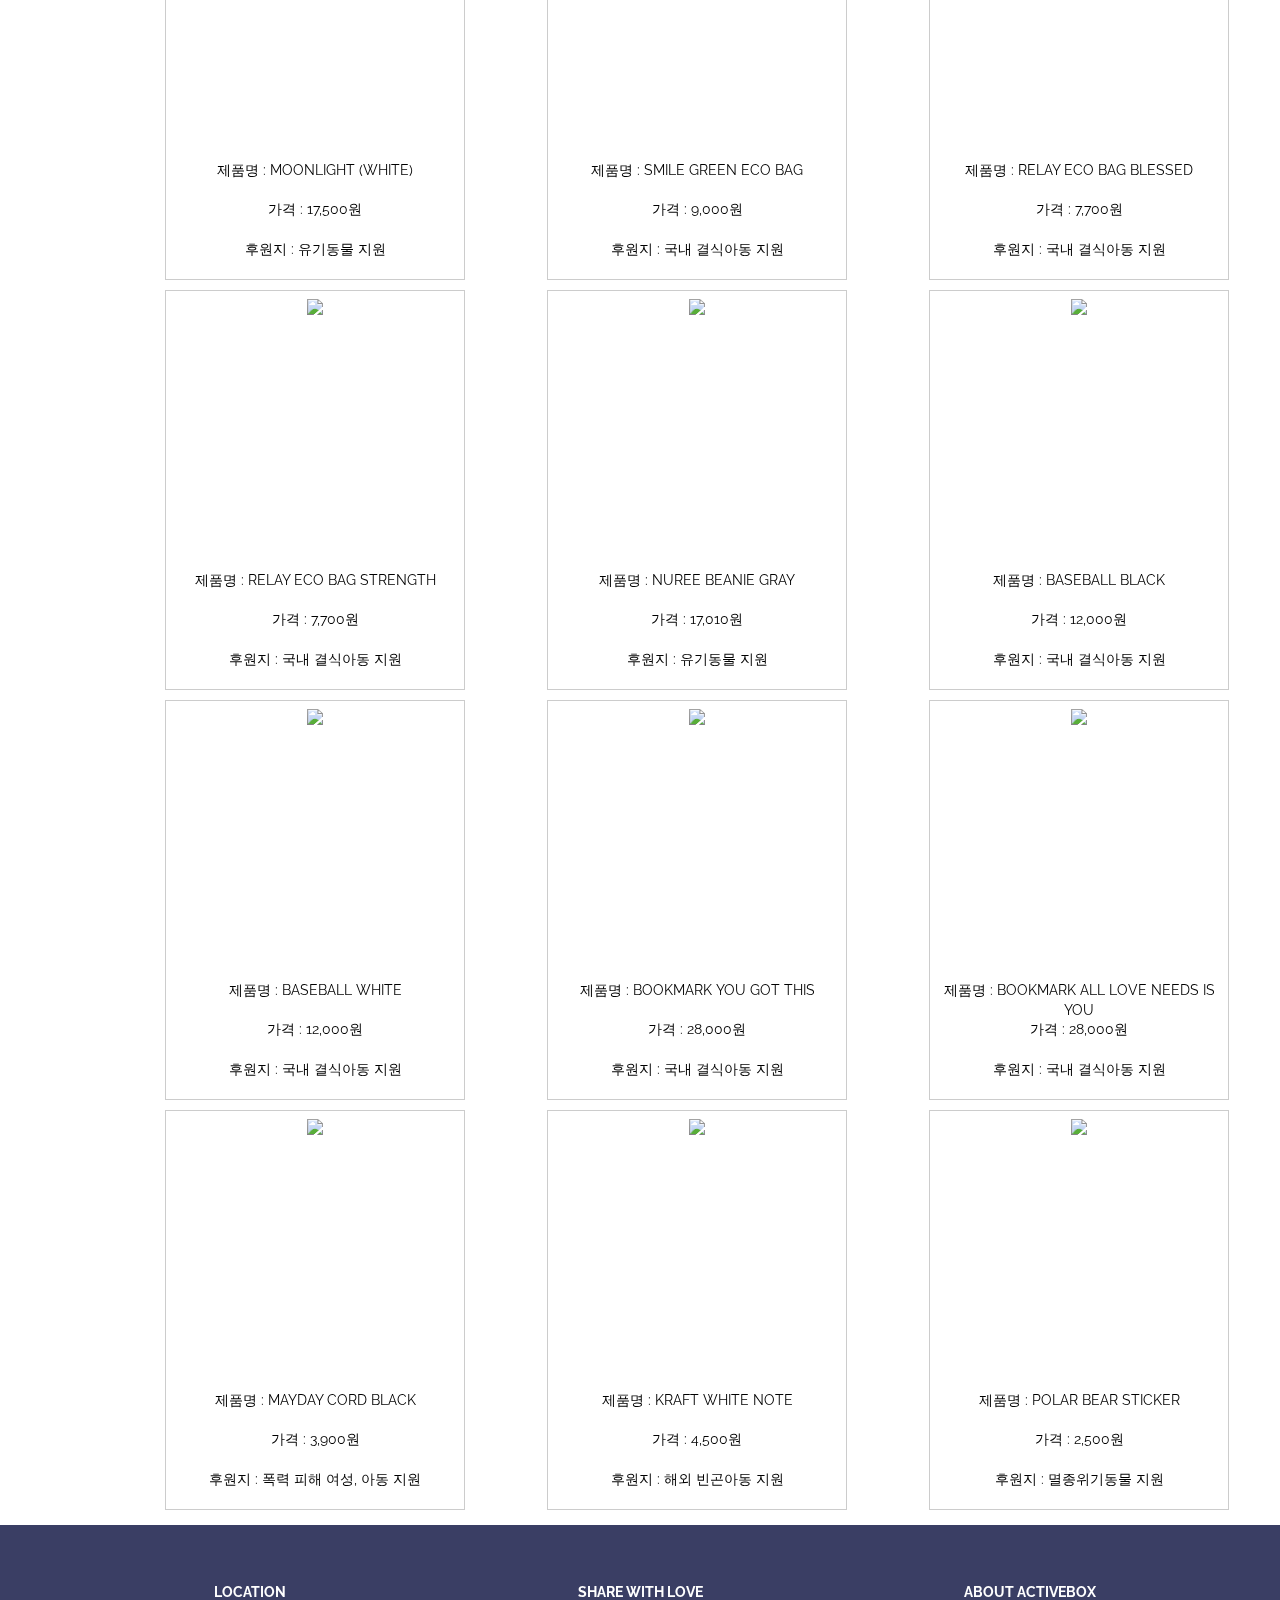
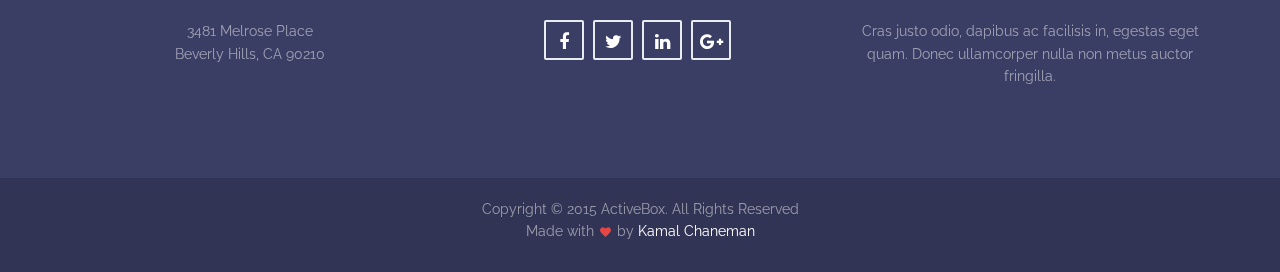
==== commit 8aebcf67: "Add files via upload" ====
--- a/sub-all.html
+++ b/sub-all.html
@@ -64,6 +64,7 @@
                             <a href="sub-goodbus.html"><li>굿네이버스</li></a>
                             <a href="sub-savechild.html"><li>세이브칠드런</li></a>
                             <a href="sub-christmas.html"><li>크리스마스 씰</li></a>
+                            <a href="sub-befriend.html"><li>비프렌더스</li></a>
                         </ul>
                     </div>
                 </div>
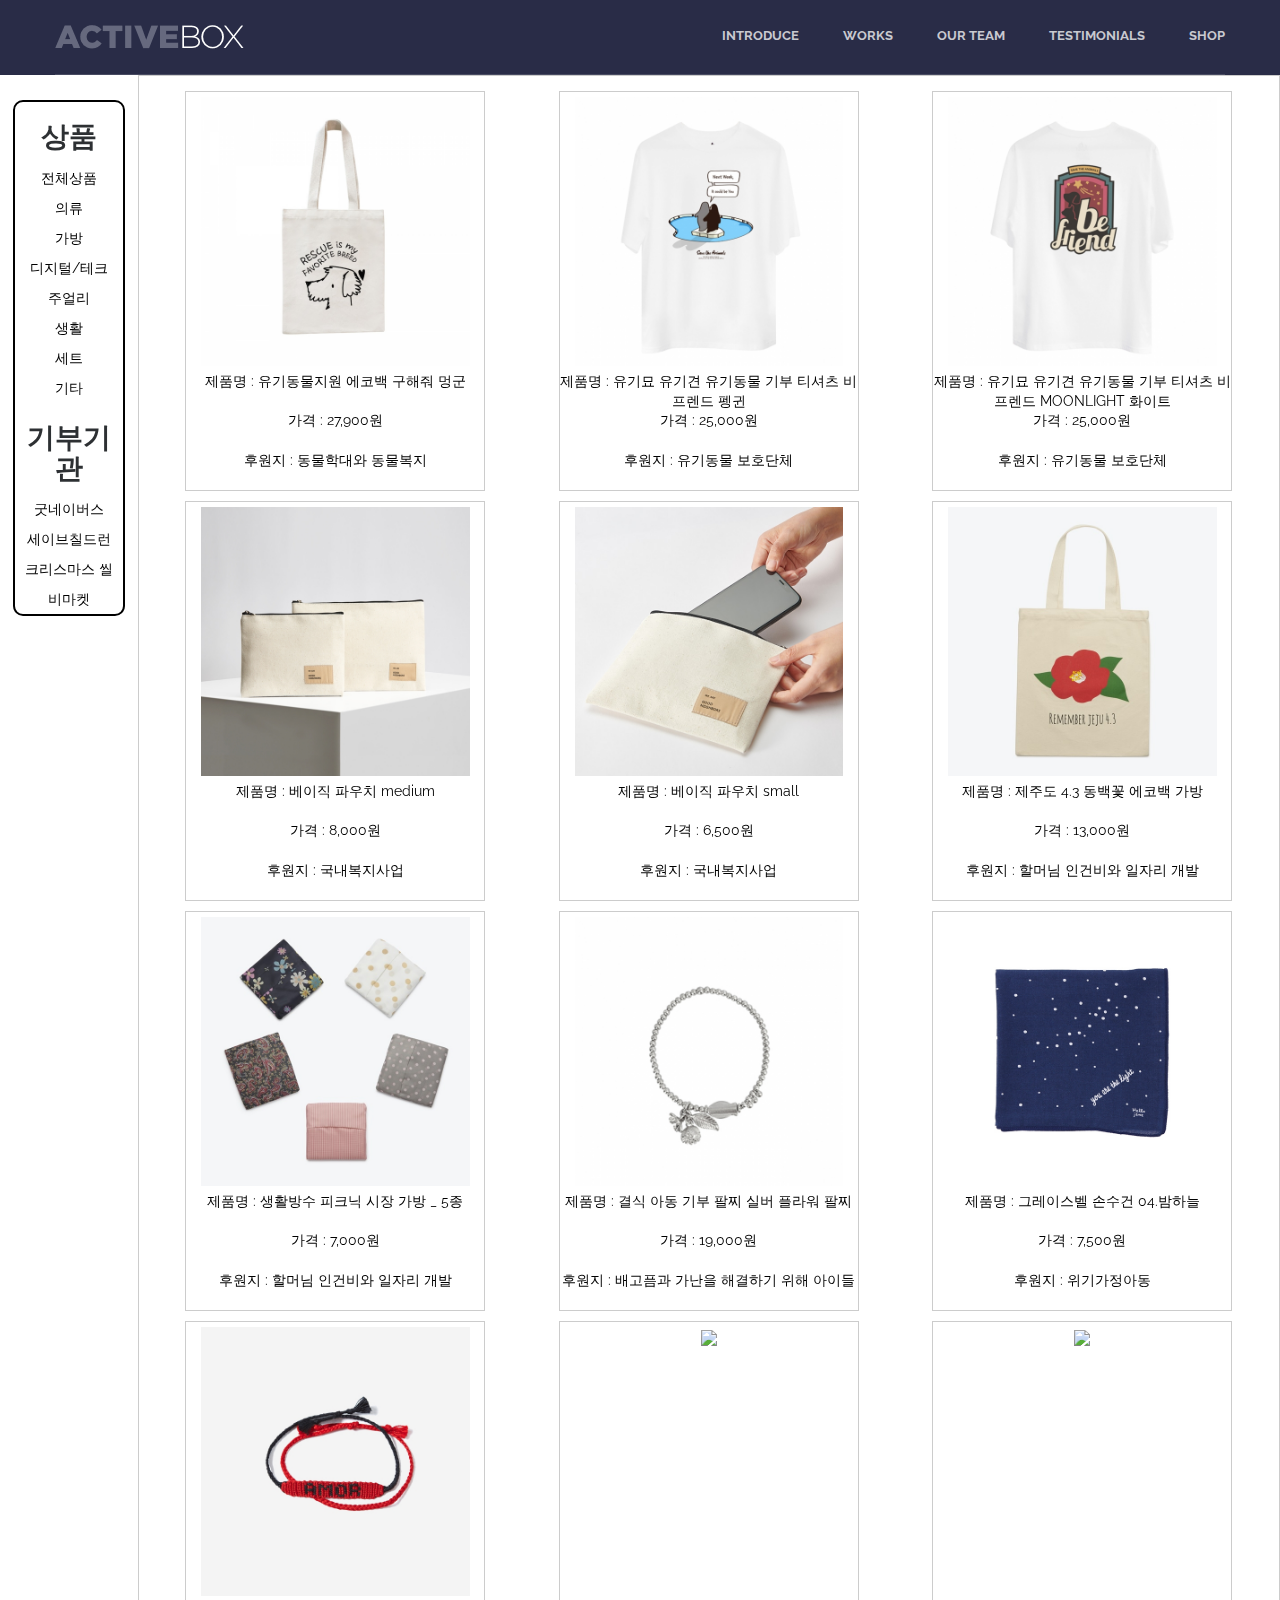
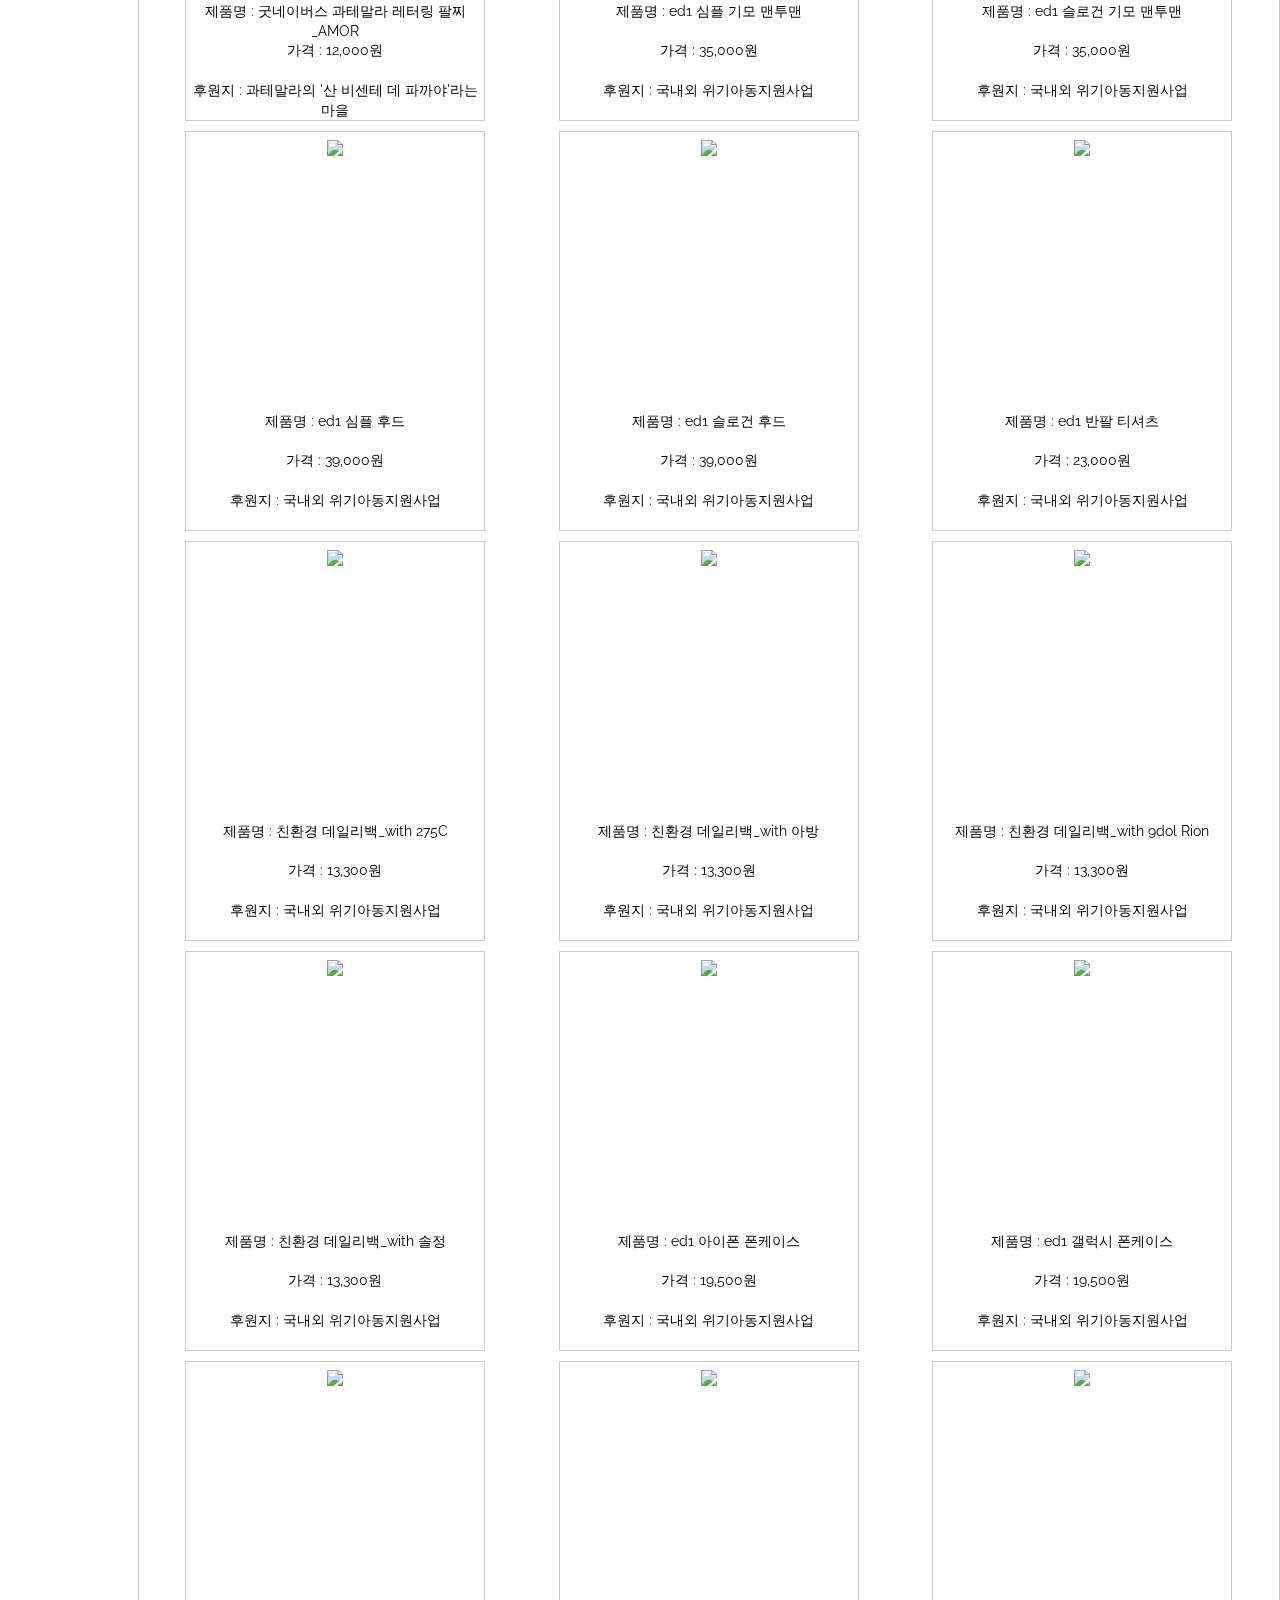
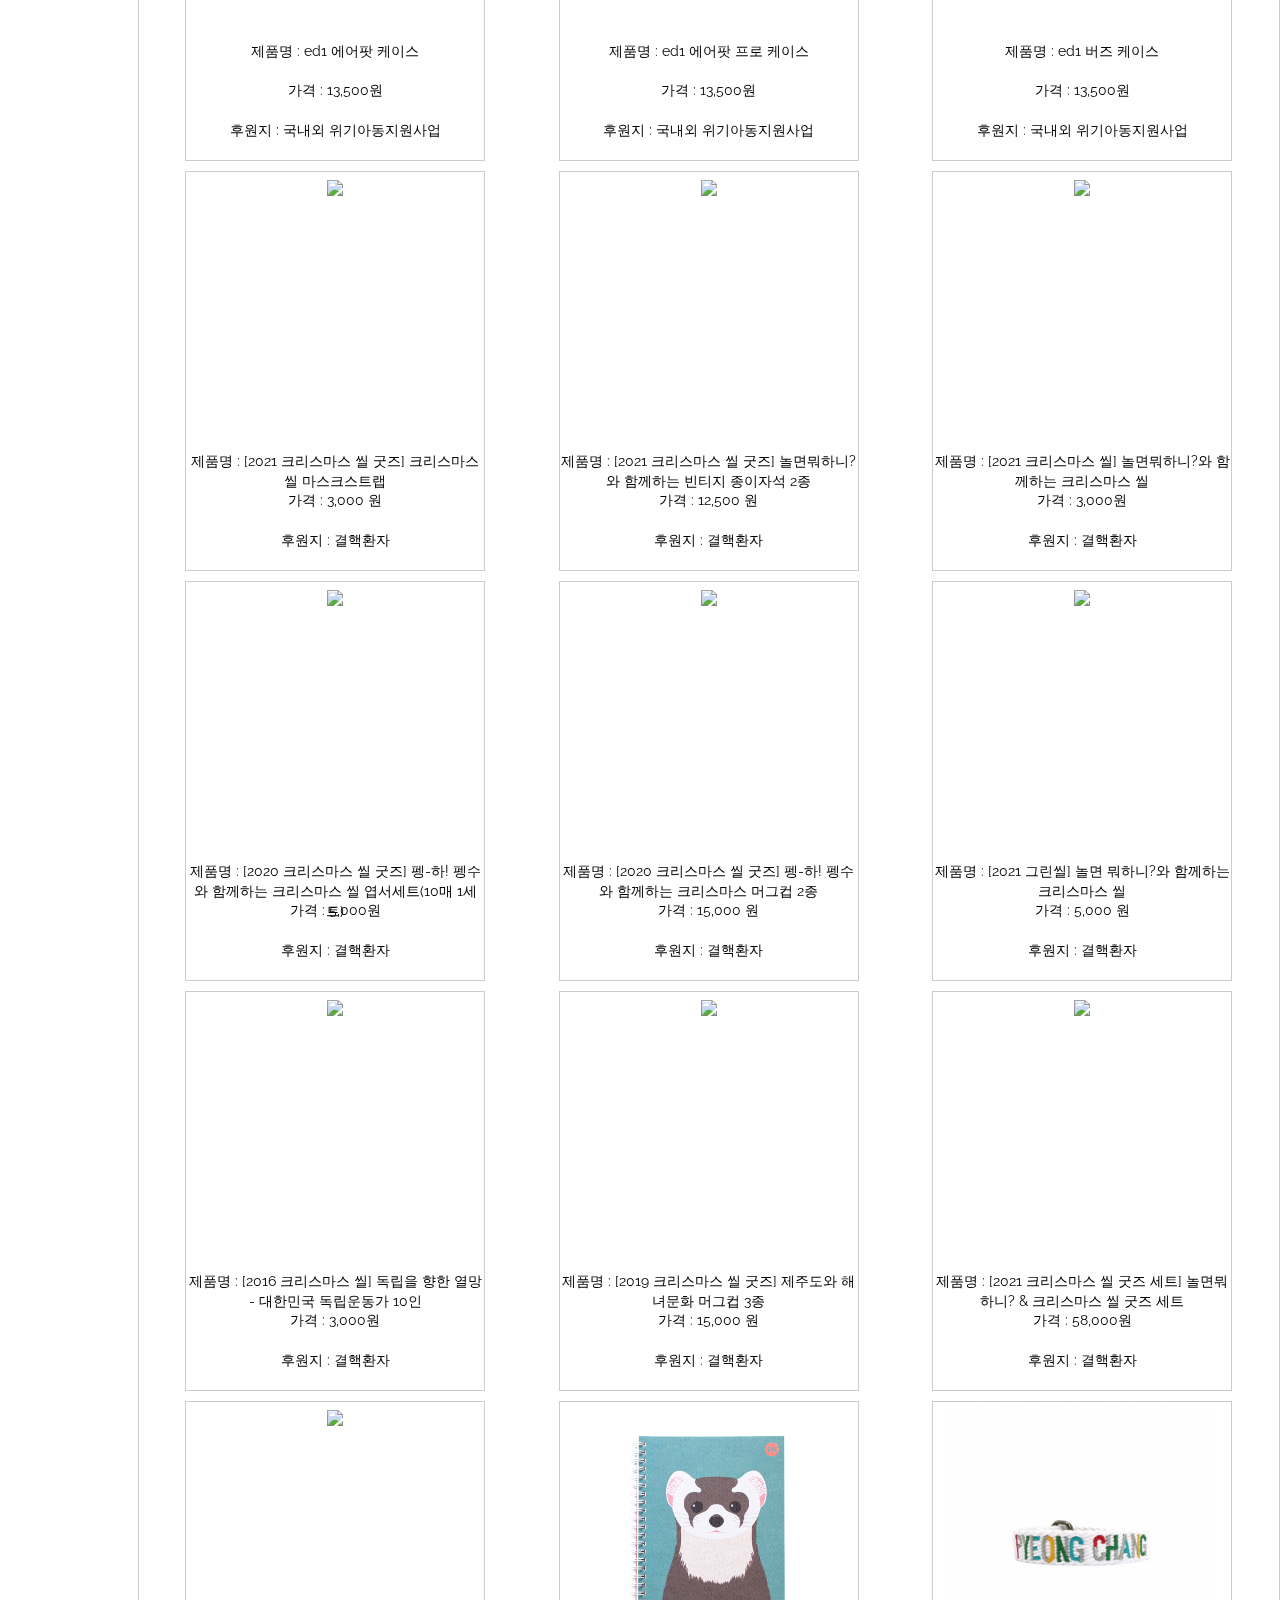
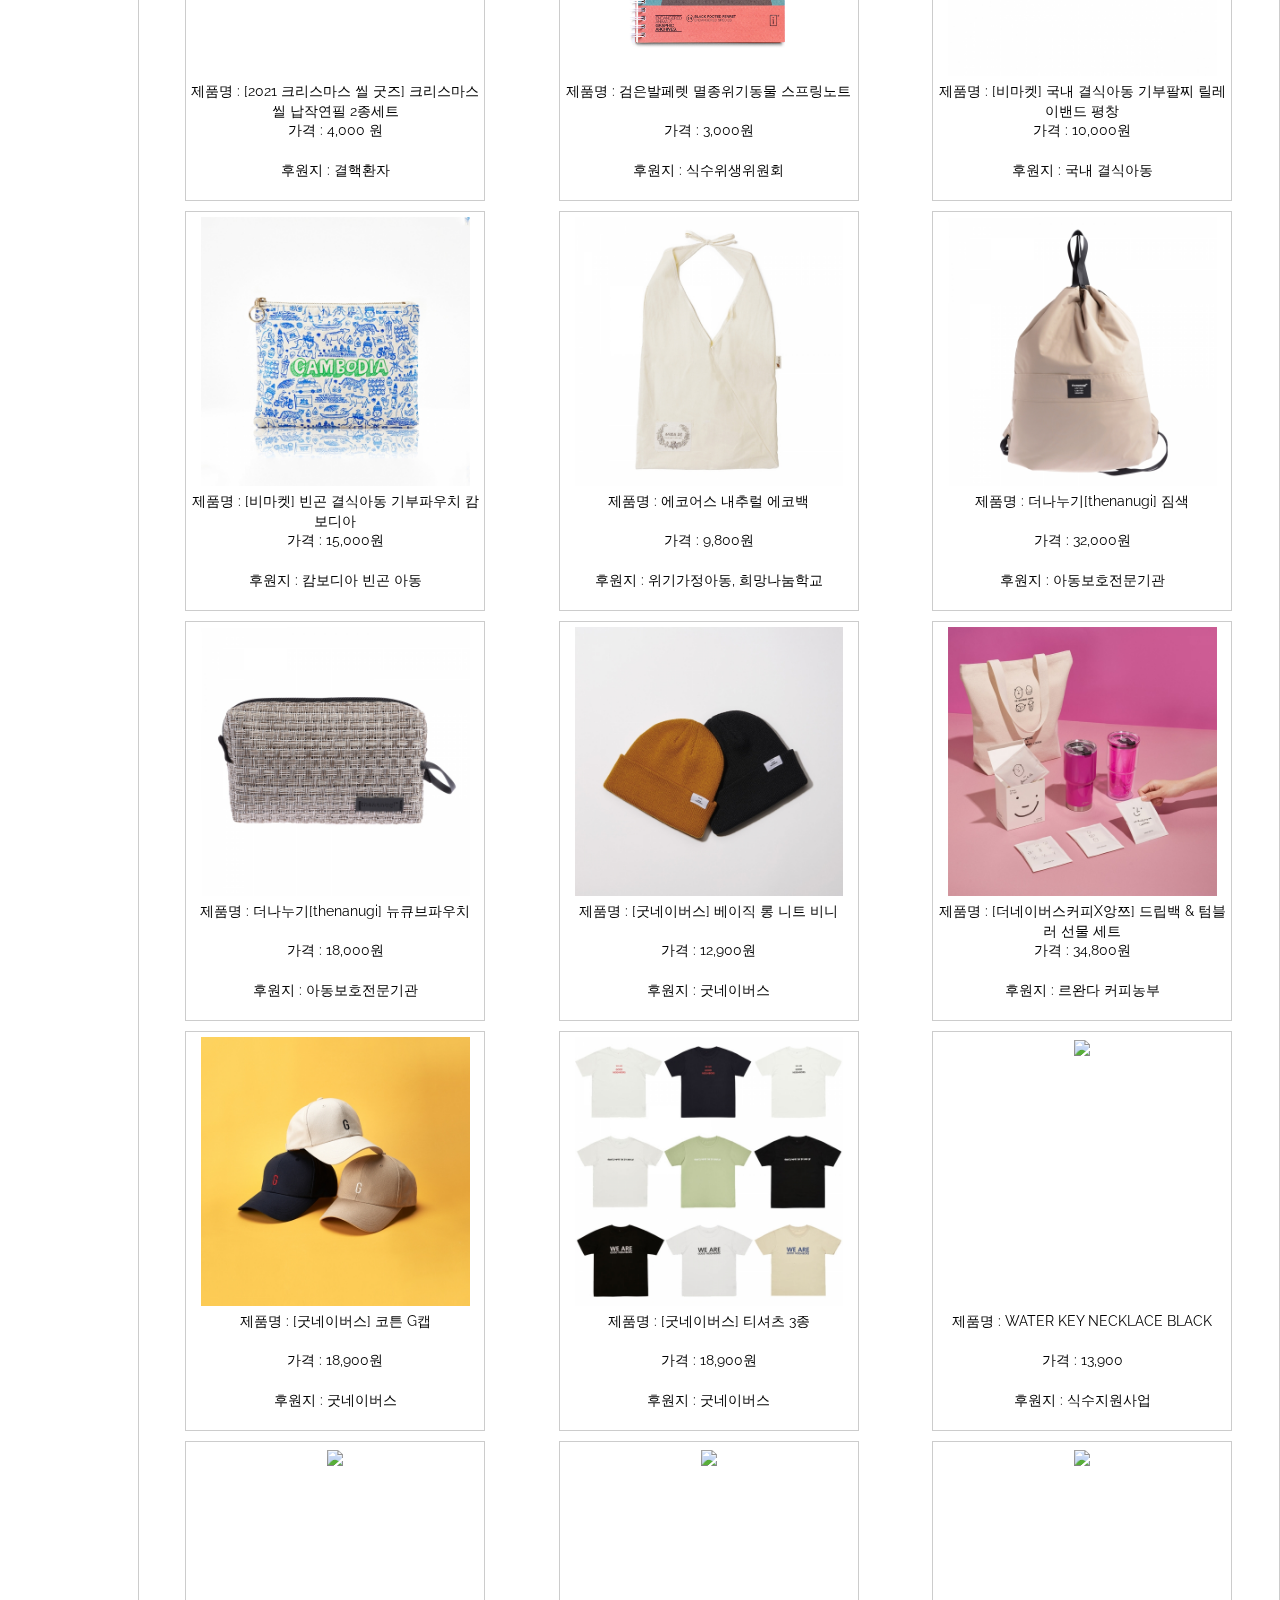
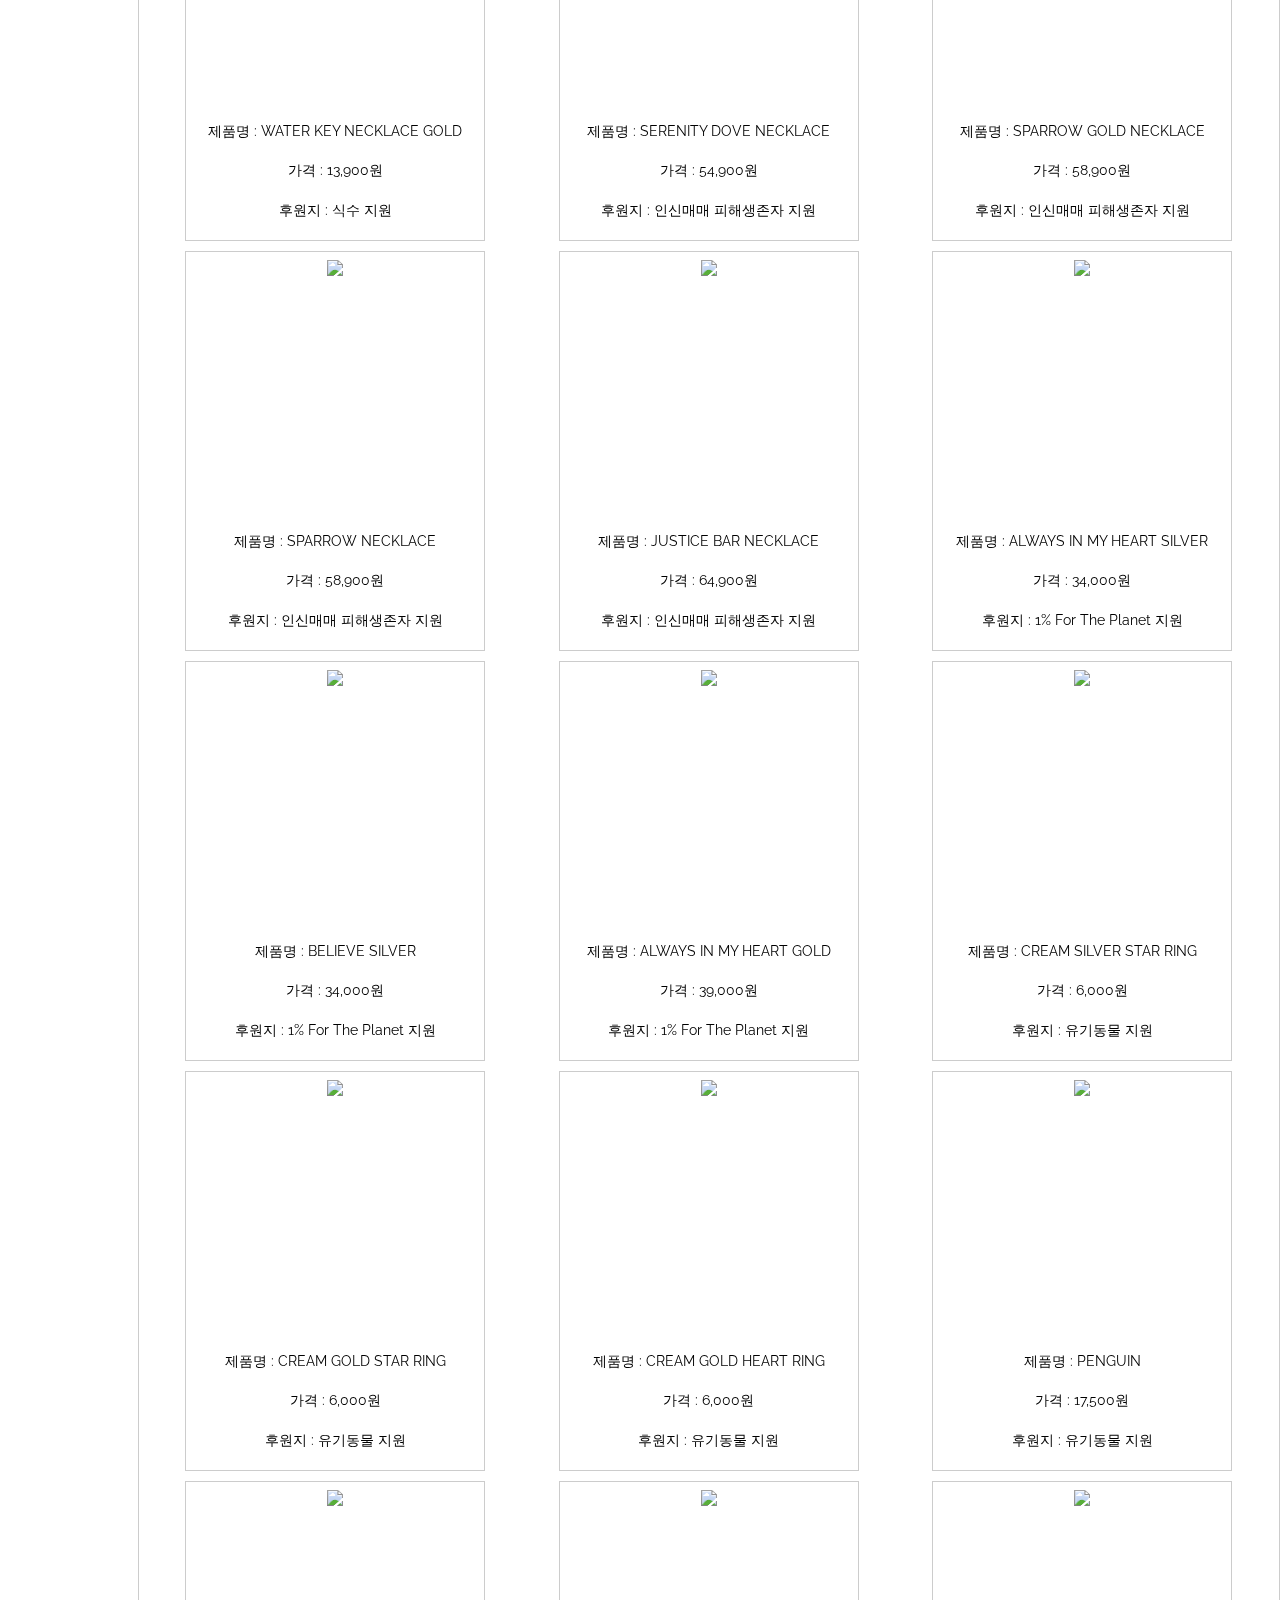
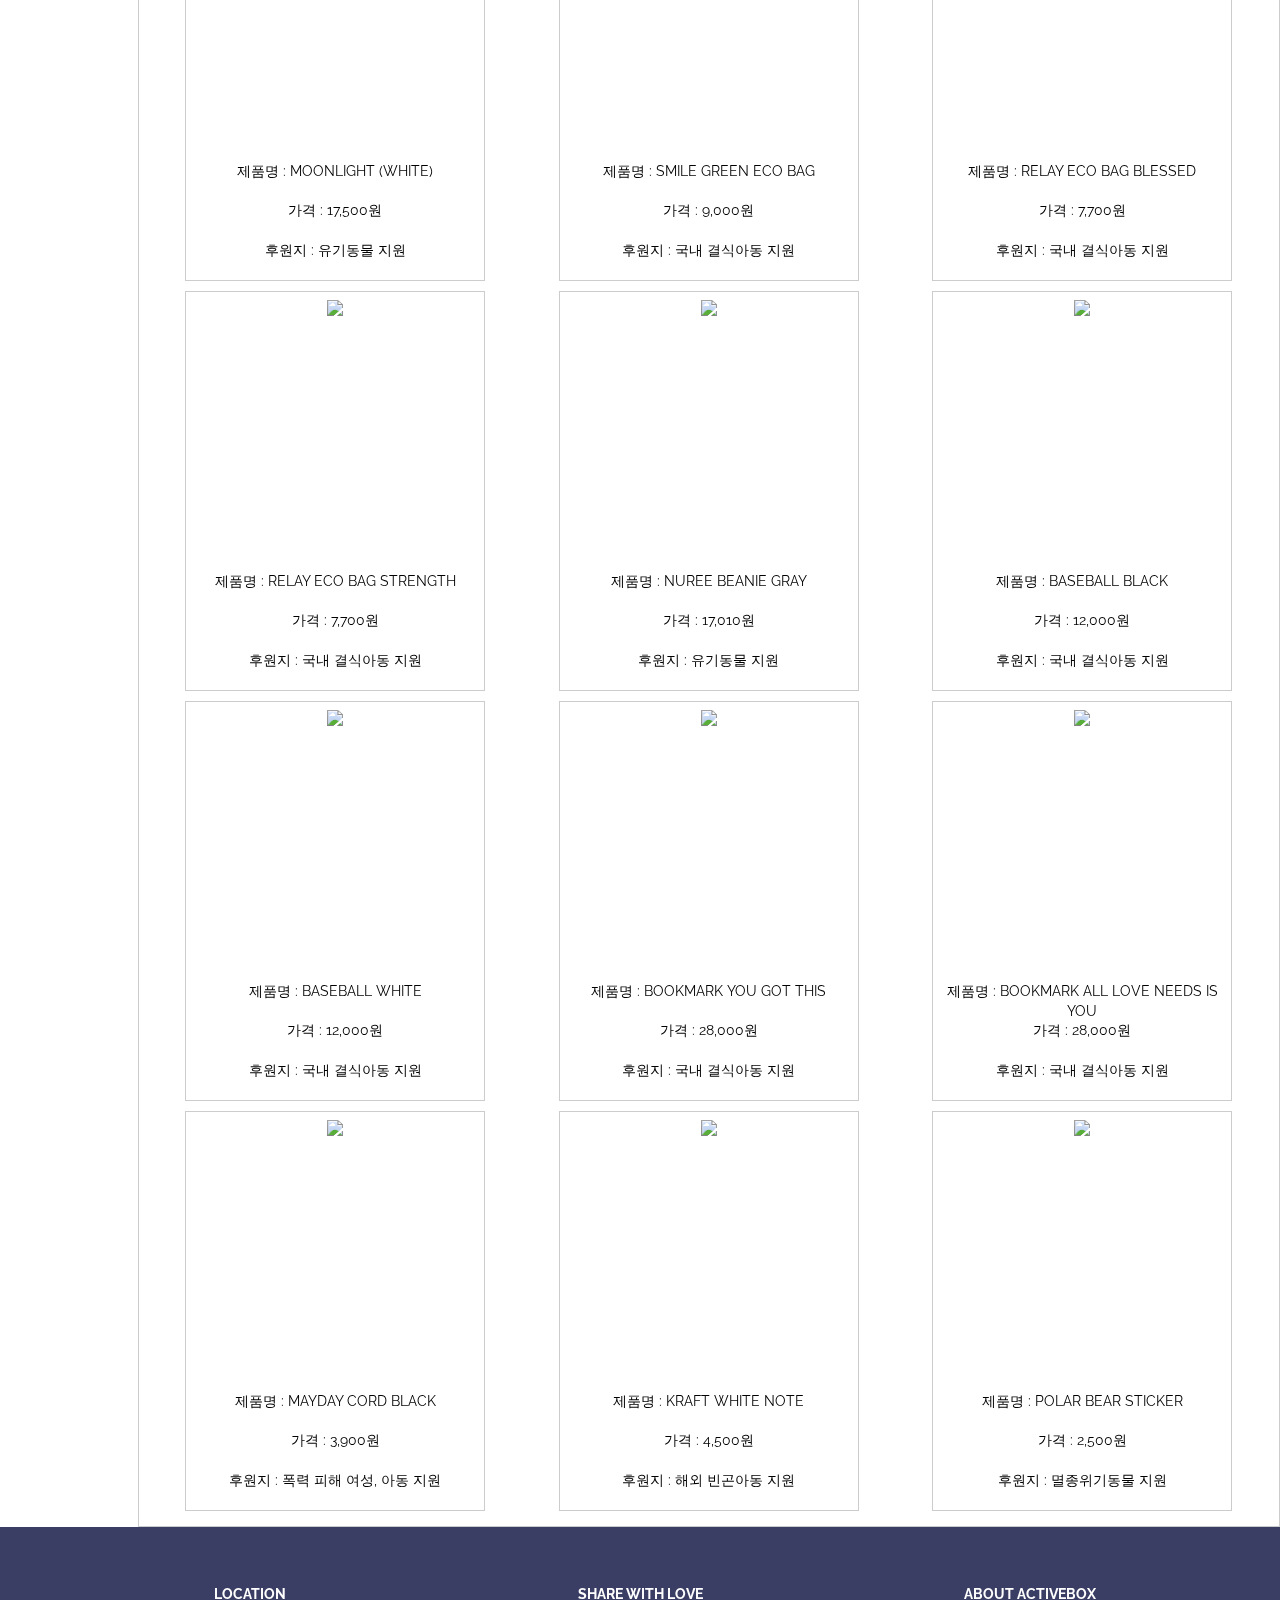
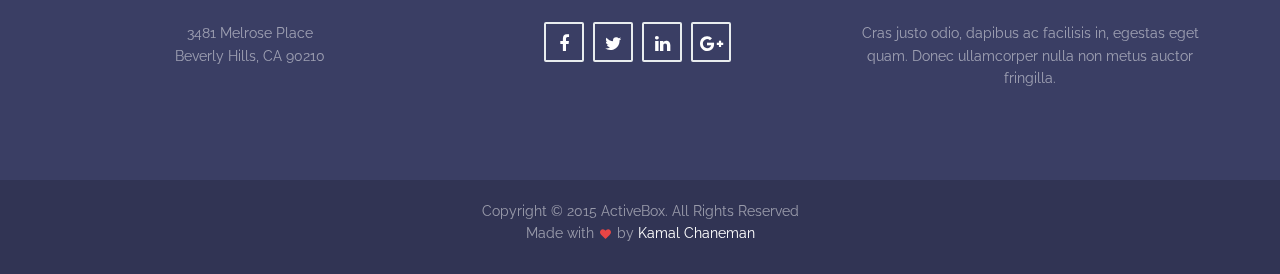
==== commit 17863230: "Add files via upload" ====
--- a/sub-all.html
+++ b/sub-all.html
@@ -64,7 +64,7 @@
                             <a href="sub-goodbus.html"><li>굿네이버스</li></a>
                             <a href="sub-savechild.html"><li>세이브칠드런</li></a>
                             <a href="sub-christmas.html"><li>크리스마스 씰</li></a>
-                            <a href="sub-befriend.html"><li>비프렌더스</li></a>
+                            <a href="sub-befriend.html"><li>비마켓</li></a>
                         </ul>
                     </div>
                 </div>
--- a/css/style.css
+++ b/css/style.css
@@ -13,15 +13,20 @@
     position:sticky;
     top:100px;
     margin-left: 0px;
+    border-radius: 10px;
+}
+
+#donation-nav h3{
+    font-weight: 900;
 }
 
 .nav-product > ul > a > li{
     height: 30px;
     padding-top: 5px;
-    transition: all .5;
+    transition: all .35s;
 }
 
-.nav-product > ul > a > li:hover{
+.nav-product > ul > a:hover > li{
     background-color:#30344F;
     color: white;
 }
@@ -29,10 +34,10 @@
 .nav-dontion > ul > a > li{
     height: 30px;
     padding-top: 5px;
-    transition: all .5;
+    transition: all .35s;
 }
 
-.nav-dontion > ul > a > li:hover{
+.nav-dontion > ul > a:hover > li{
     background-color:#30344F;
     color: white;
 }
@@ -40,7 +45,7 @@
 .moving-nav{
     position: sticky;
     flex: .5;
-    transition: all .35;
+    margin: 0 1vw;
     text-align: center;
 }
 
@@ -51,6 +56,7 @@
     flex: 5;
     flex-wrap: wrap;
     justify-content: space-around;
+    border: 1px solid rgba(0, 0, 0, .2);
 }
 
 #donation-content > a{
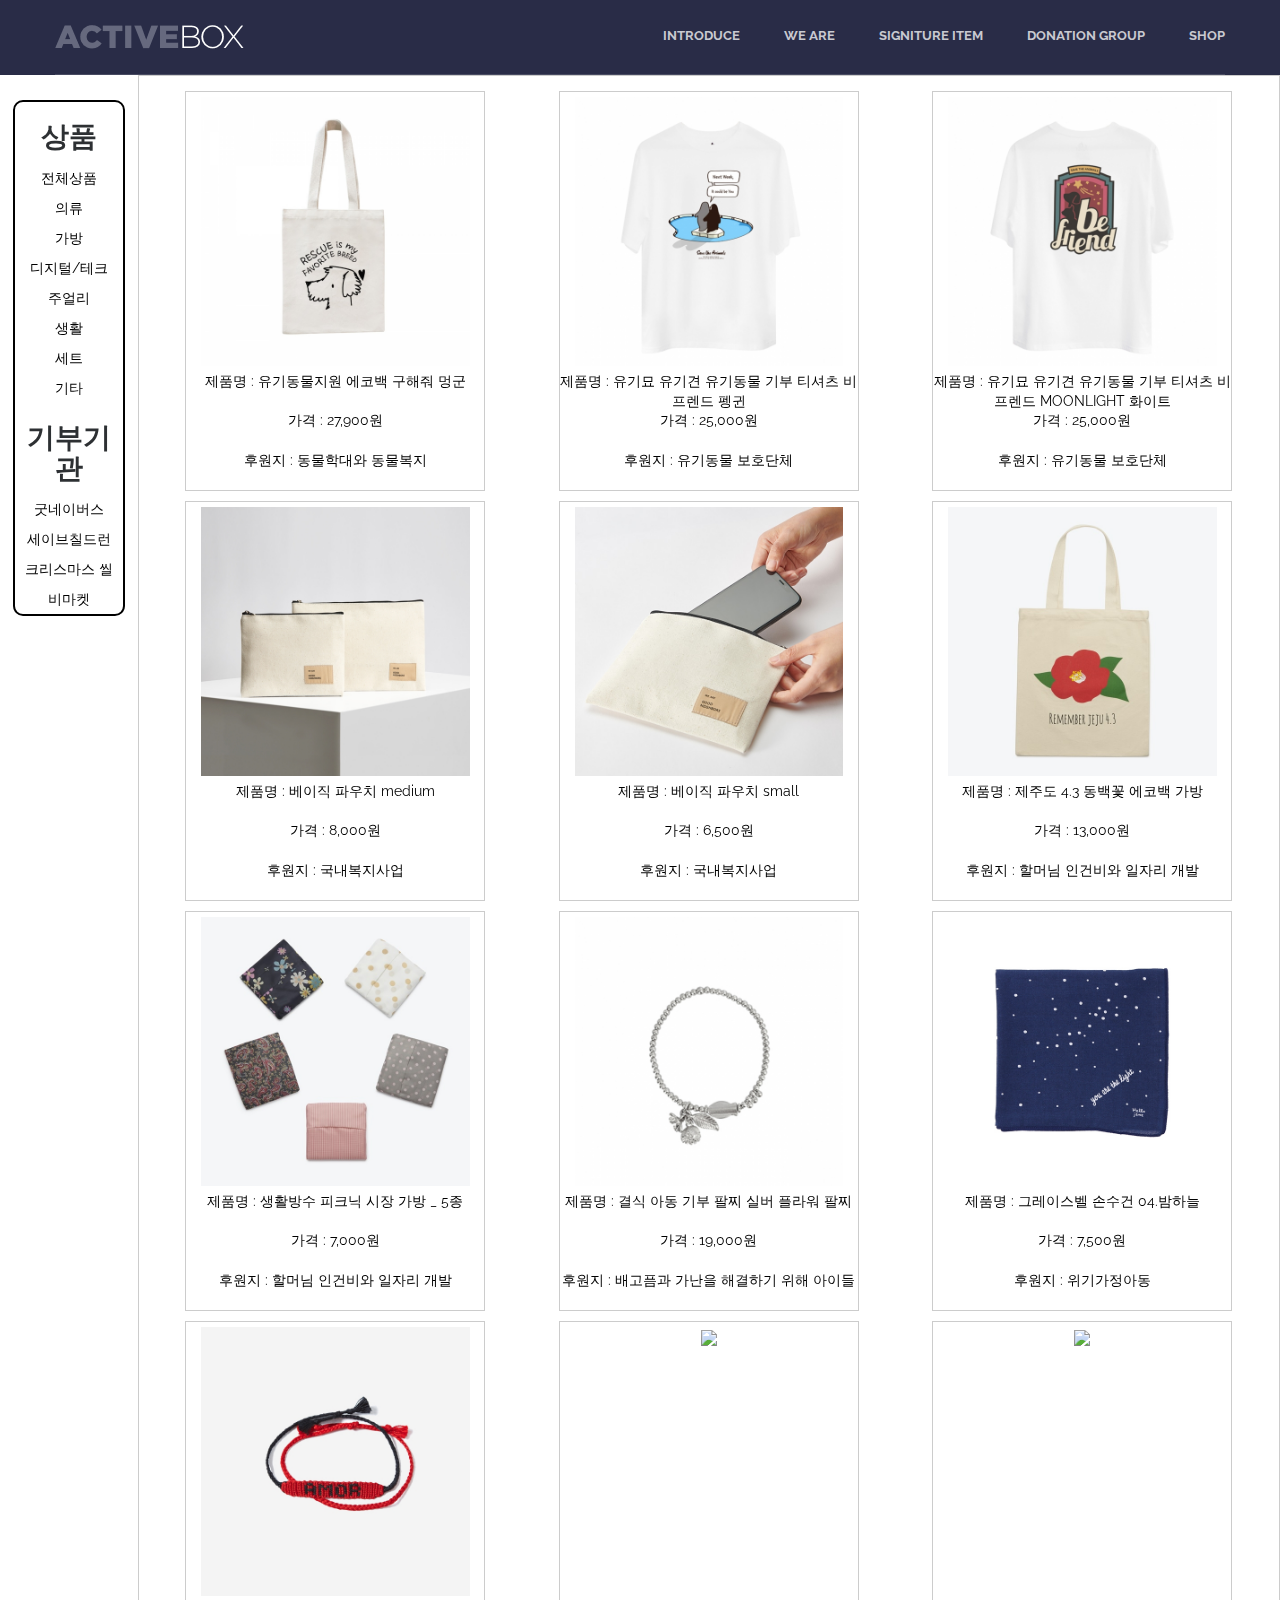
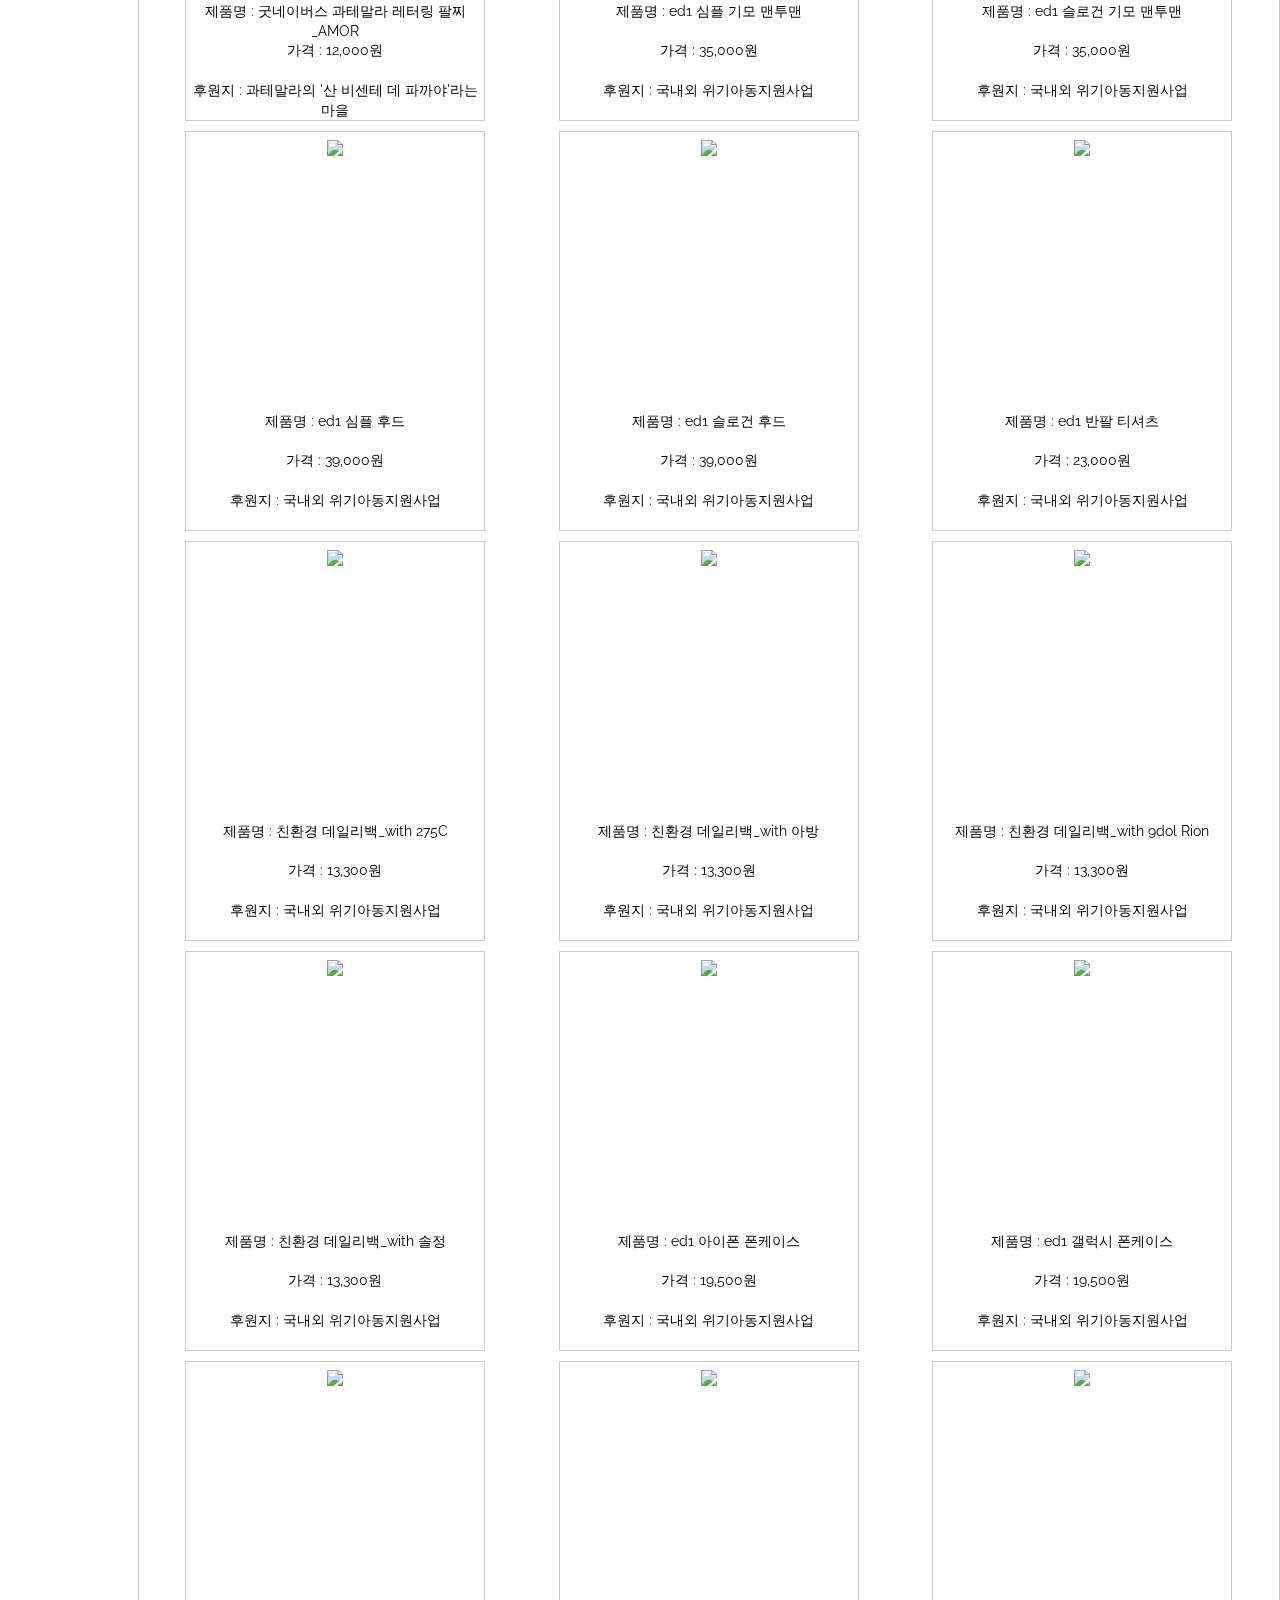
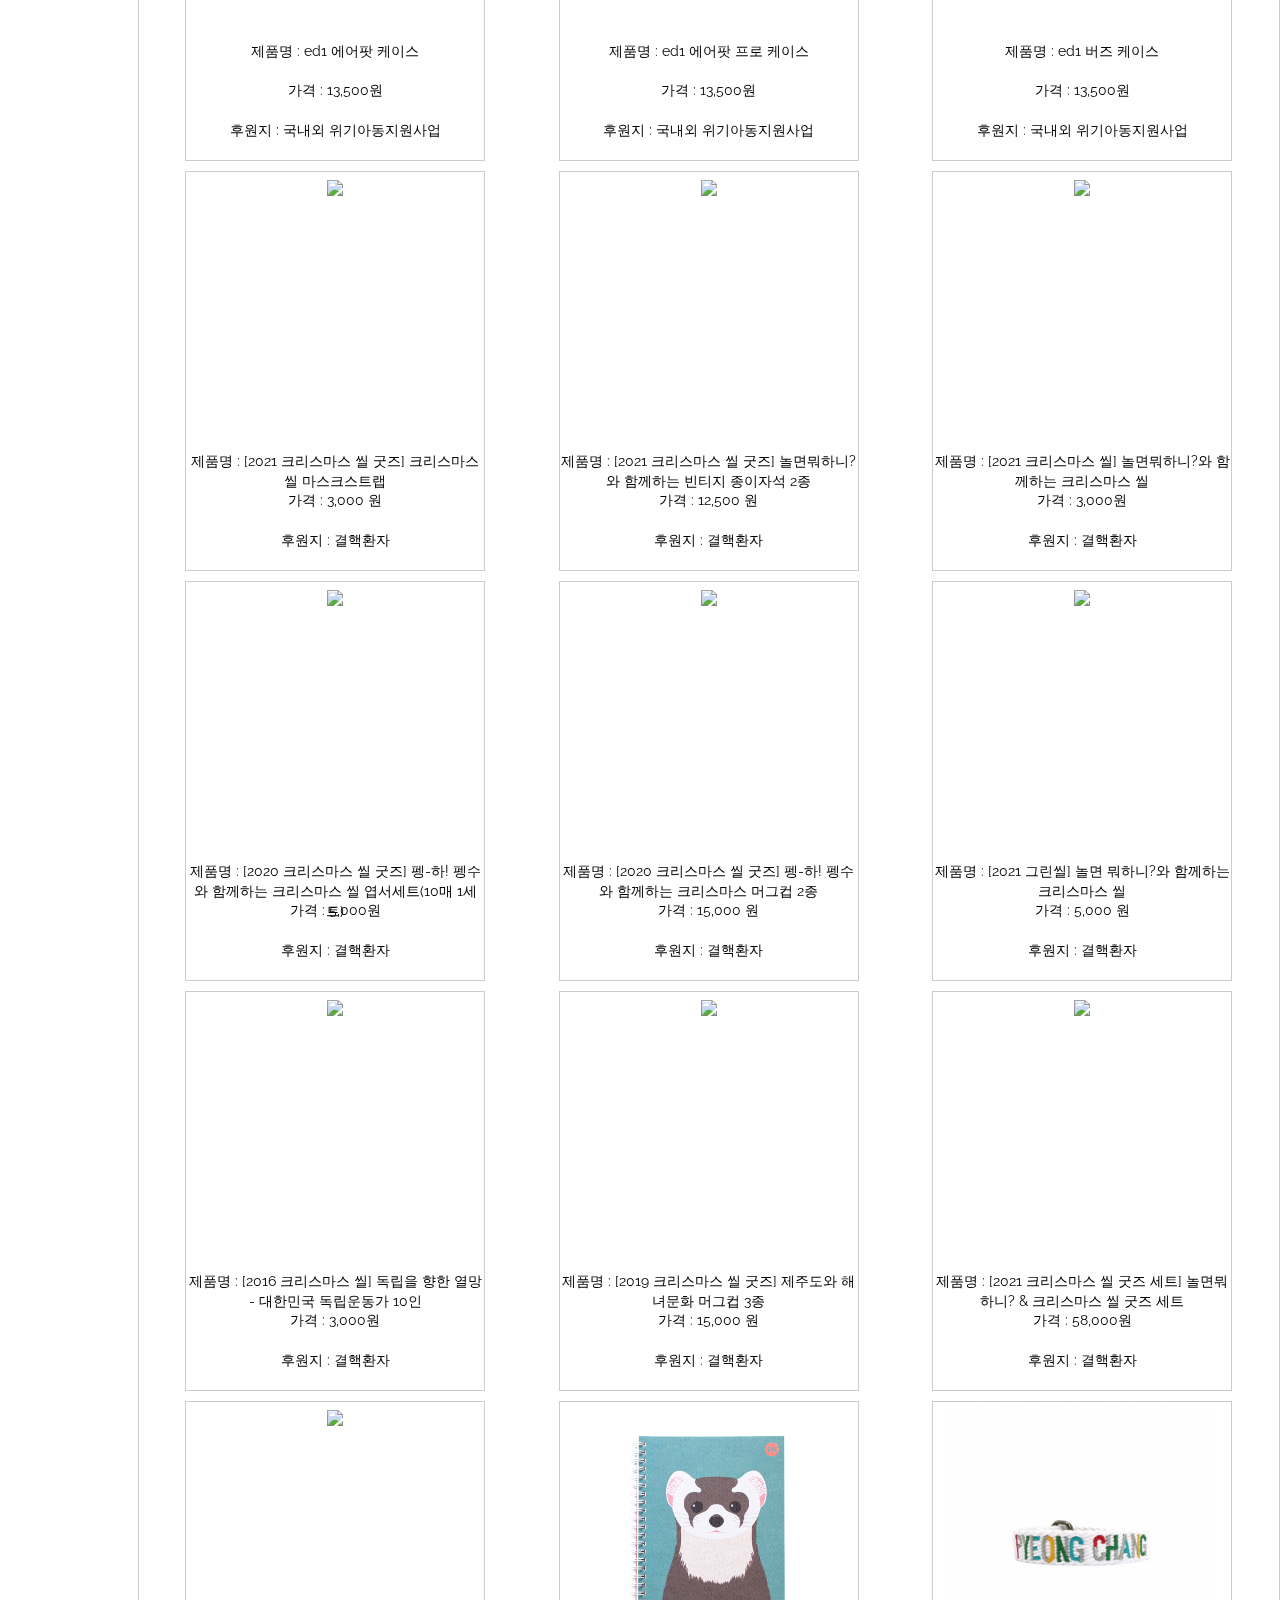
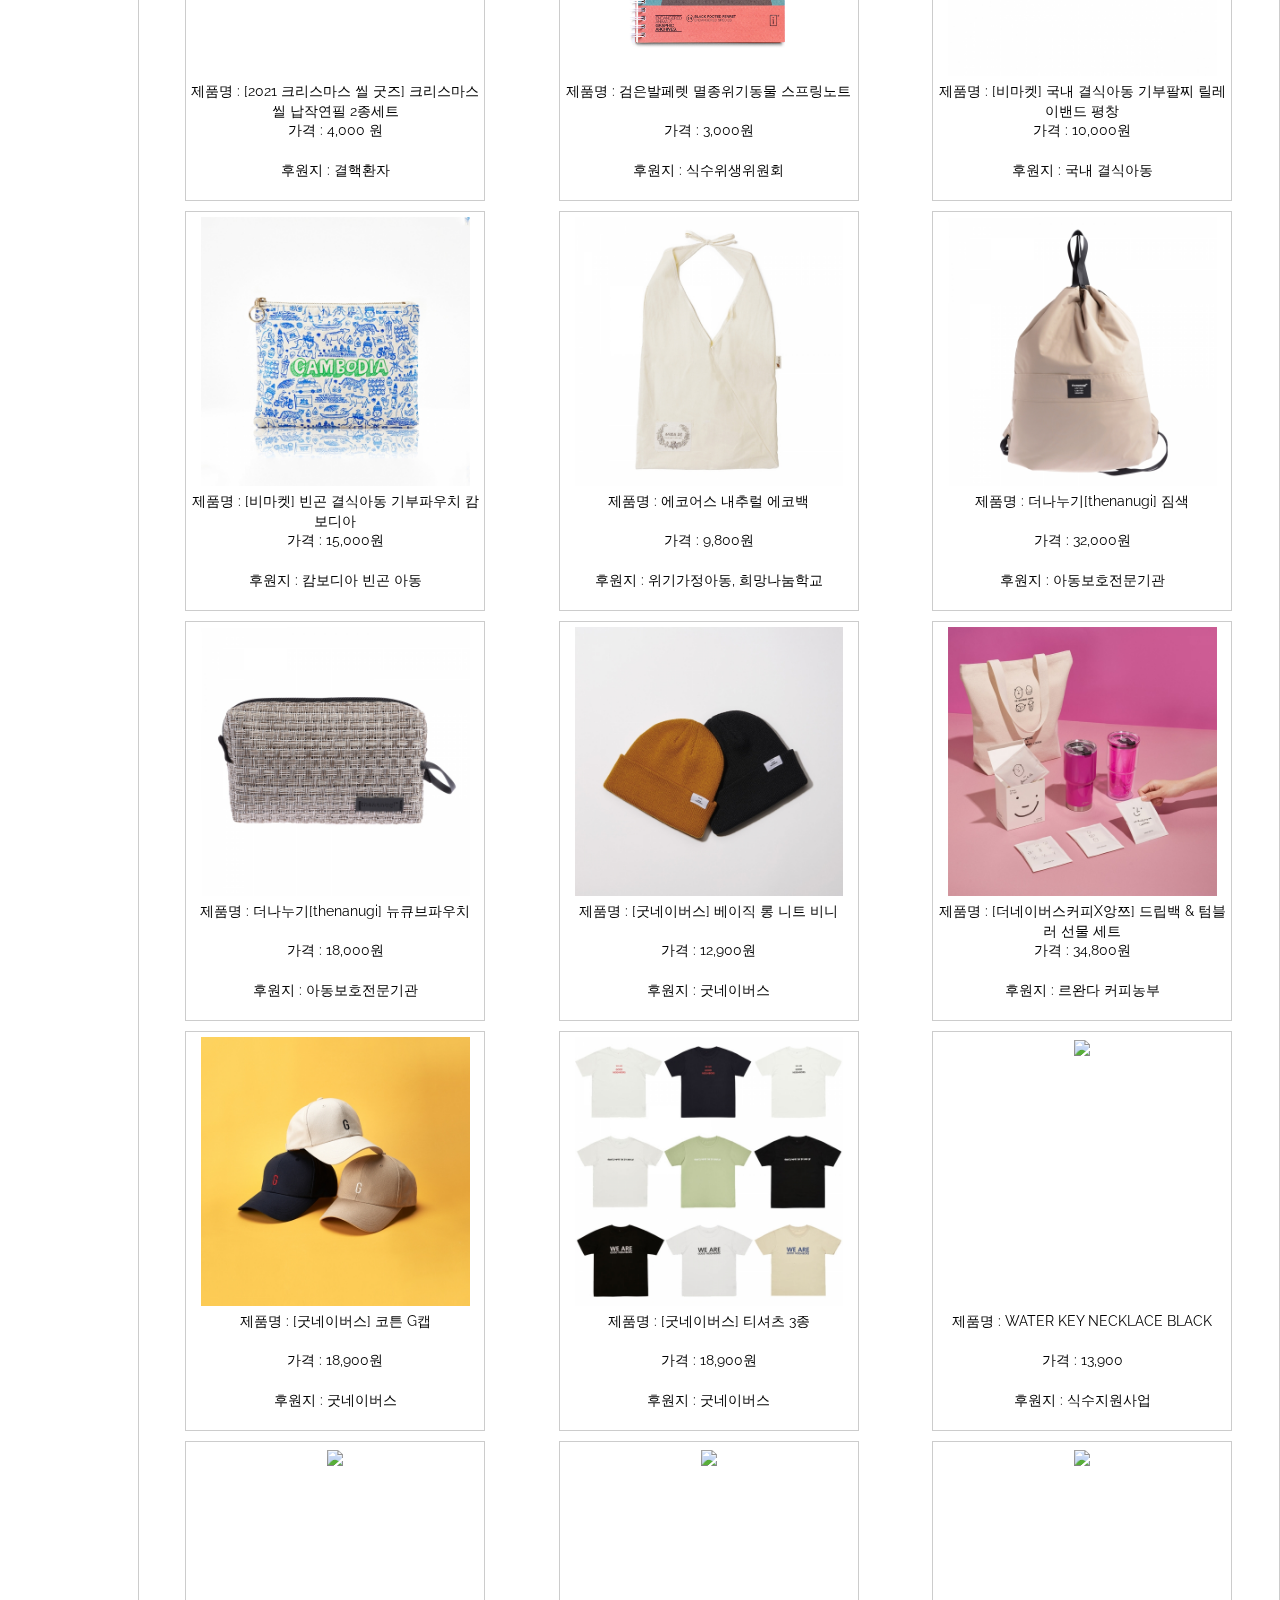
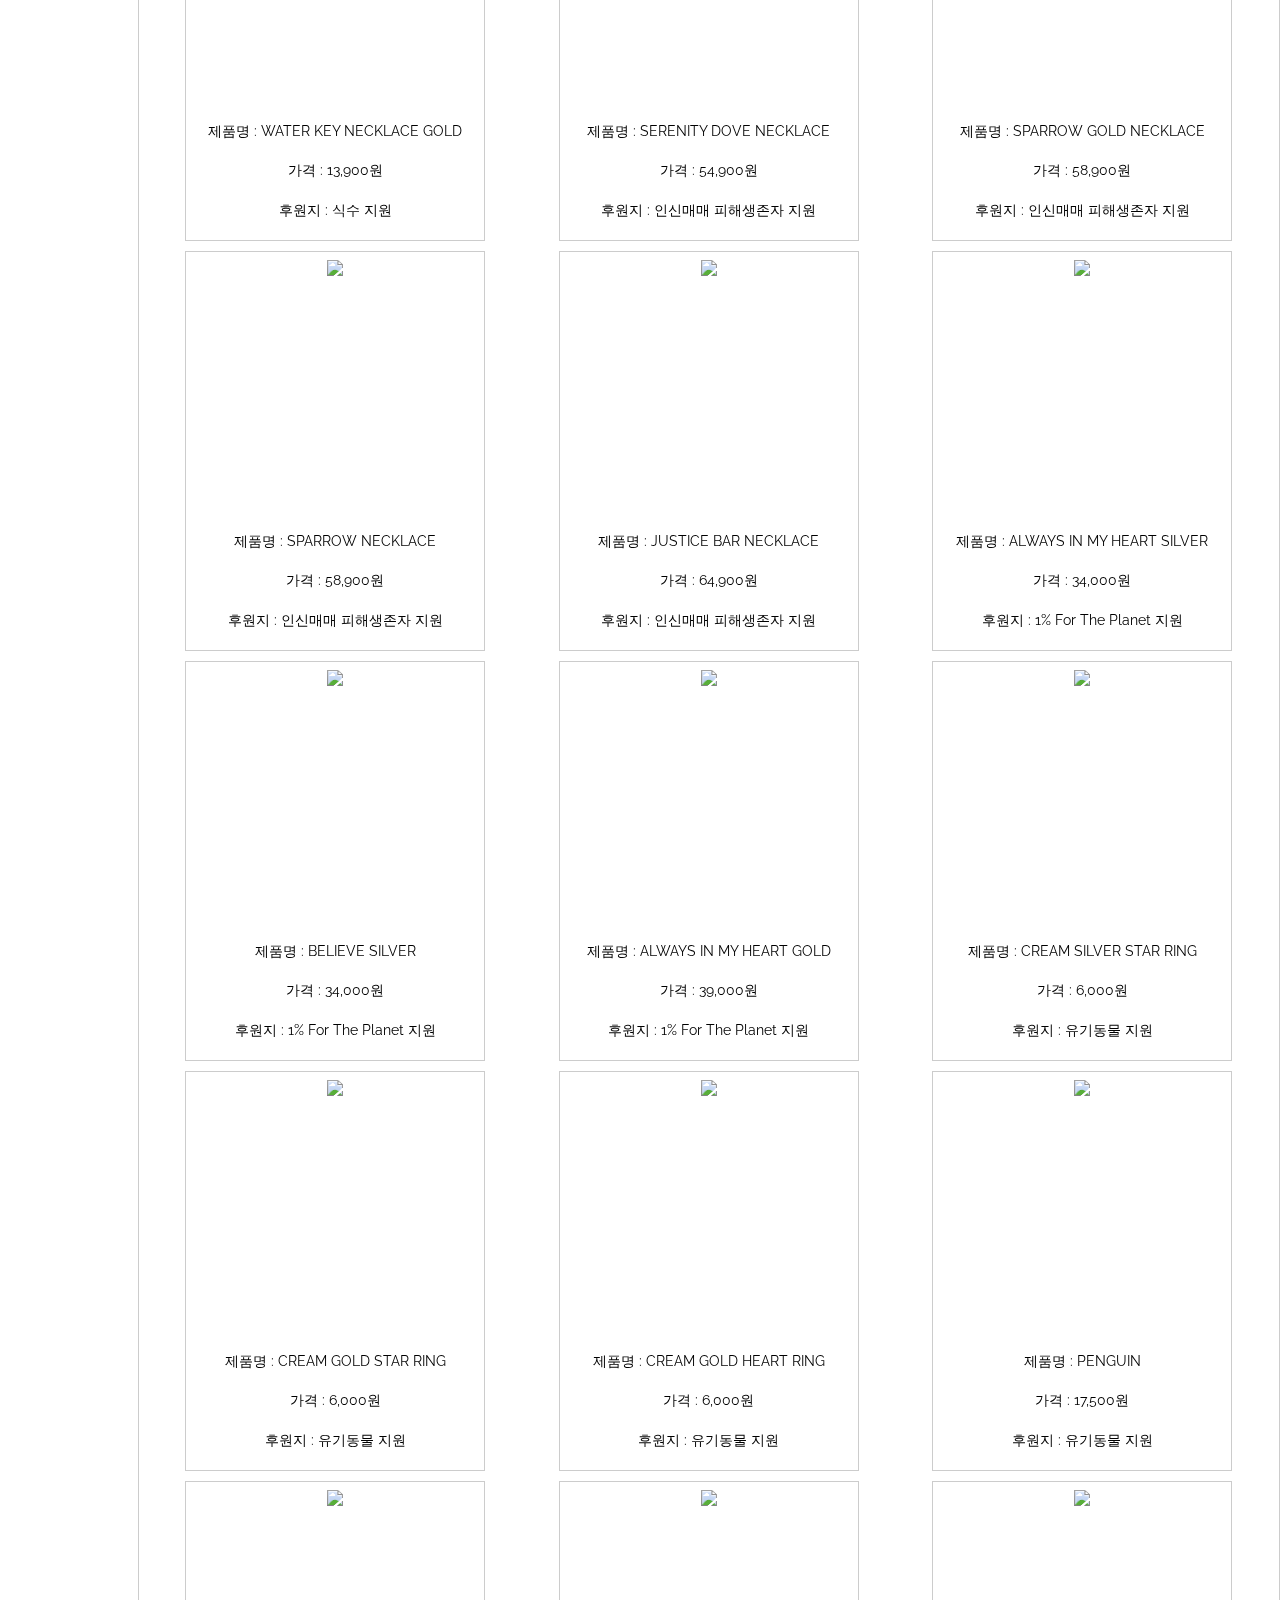
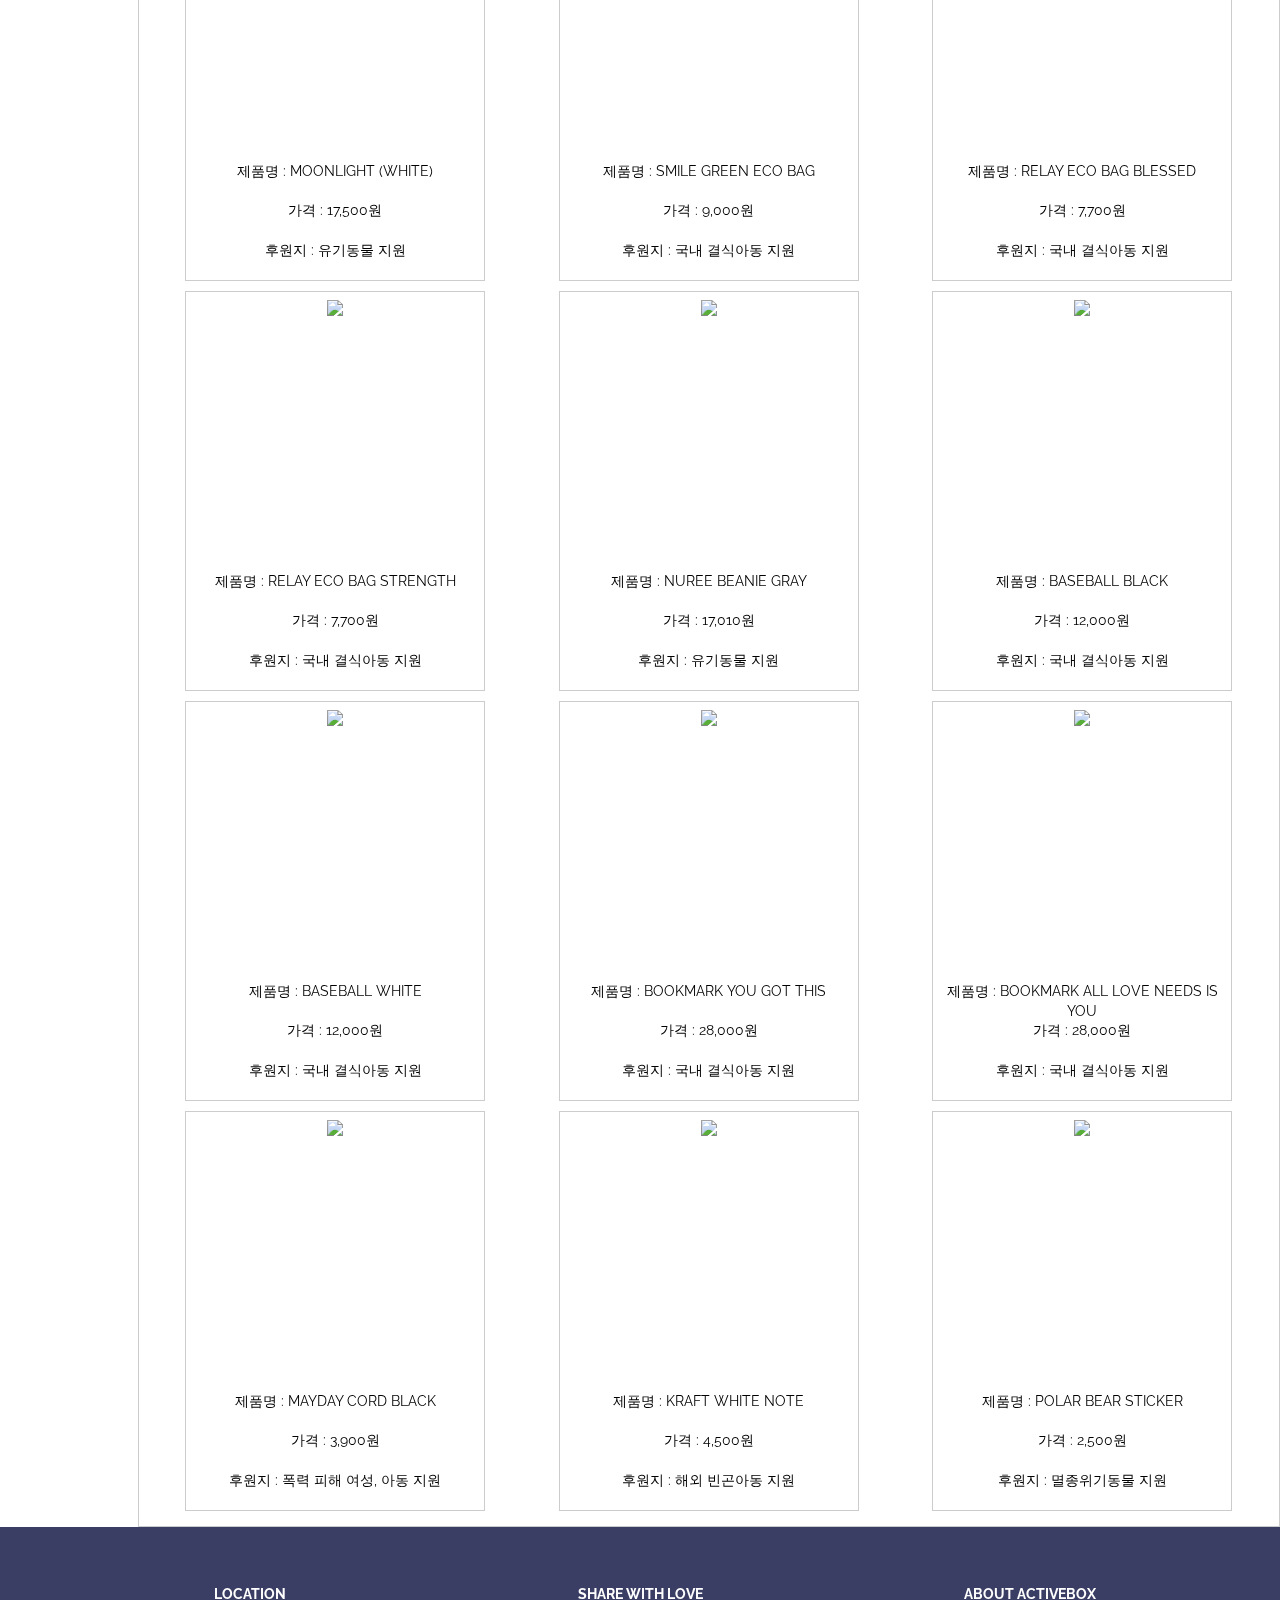
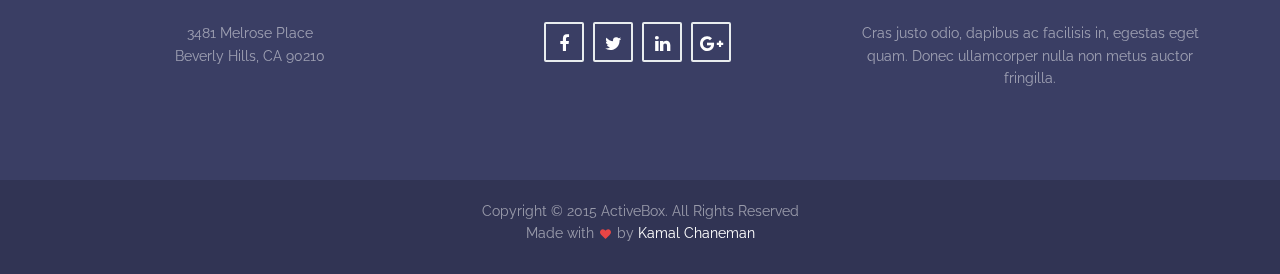
==== commit 22701b9f: "Add files via upload" ====
--- a/sub-all.html
+++ b/sub-all.html
@@ -30,9 +30,9 @@
                 <nav class="navigation" role="navigation">
                     <ul class="primary-nav">
                         <li><a href="index.html">Introduce</a></li>
-                        <li><a href="index.html">Works</a></li>
-                        <li><a href="index.html">Our Team</a></li>
-                        <li><a href="index.html">Testimonials</a></li>
+                        <li><a href="index.html">we are</a></li>
+                        <li><a href="index.html">signiture Item</a></li>
+                        <li><a href="index.html">Donation group</a></li>
                         <li><a href="sub-all.html">Shop</a></li>
                     </ul>
                 </nav>
--- a/css/main.css
+++ b/css/main.css
@@ -1,5 +1,12 @@
 @import url(http://fonts.googleapis.com/css?family=Raleway:300,400,500,600,700);
 @import url(http://fonts.googleapis.com/css?family=Cardo:400,400italic,700);
+
+@font-face {
+  font-family: 'paybooc-Bold';
+  src: url('https://cdn.jsdelivr.net/gh/projectnoonnu/noonfonts_20-07@1.0/paybooc-Bold.woff') format('woff');
+  font-weight: normal;
+  font-style: normal;
+}
 /* ==========================================================================
 Typography
 ========================================================================== */
@@ -38,7 +45,7 @@
   font-size: 30px;
   font-weight: 600;
   border: 0;
-  font-family: "Open Sans", sans-serif;
+  font-family: "paybooc-Bold", sans-serif;
   -moz-border-radius: 2px;
   -webkit-border-radius: 2px;
   border-radius: 35px 35px 35px 35px;
@@ -51,7 +58,7 @@
     background-color: #3b462f;
     color: #fff; }
   .btn-large {
-    padding: 15px 40px; }
+    padding: 15px 100px; }
 
 /* ==========================================================================
 	General Styles
@@ -95,6 +102,7 @@
   position: fixed;
   width: 100%;
   z-index: 999; 
+  /* background-color: #292c47; */
   transition: all .35;}
   #header .header-content {
     border-bottom: 1px solid rgba(255, 255, 255, 0.15);
@@ -117,7 +125,7 @@
     -moz-transition: padding 0.3s;
     -o-transition: padding 0.3s;
     -webkit-transition: padding 0.3s;
-    transition: all 0.1s; }
+    transition: all 0.3s; }
 
 
   #header .logo {
@@ -131,7 +139,9 @@
     }
 
 #header.fixed {
-  background-color: #292c47; }
+  background-color: #292c47;
+  transition: all .2s;  
+}
   #header.fixed .header-content {
     border-bottom: 0;
     }
@@ -364,7 +374,7 @@
   padding-left: 15%;}
   .banner-text h1 {
     color: #323C27;
-    font-family: "Open Sans", sans-serif;
+    font-family: "paybooc-Bold", sans-serif;
     font-weight: 300;
     font-size: 200px;
     text-transform: uppercase; 
@@ -372,19 +382,20 @@
     }
     .banner-text span {
       color: #000000;
-      font-family: "Open Sans", sans-serif;
+      font-family: "paybooc-Bold", sans-serif;
       font-weight: 700;
       font-size: 35px;
       text-transform: uppercase; 
       }
   .banner-text h2 {
     color: #000000;
-    font-family: "Open Sans", sans-serif;
+    font-family: "paybooc-Bold", sans-serif;
     font-weight: 700;
     text-transform: uppercase;
     display: inline; }
   .banner-text p {
     color: #000000;
+    font-family: "paybooc-Bold";
     font-size: 22px;
     font-weight: 300;
     line-height: 1.5;}
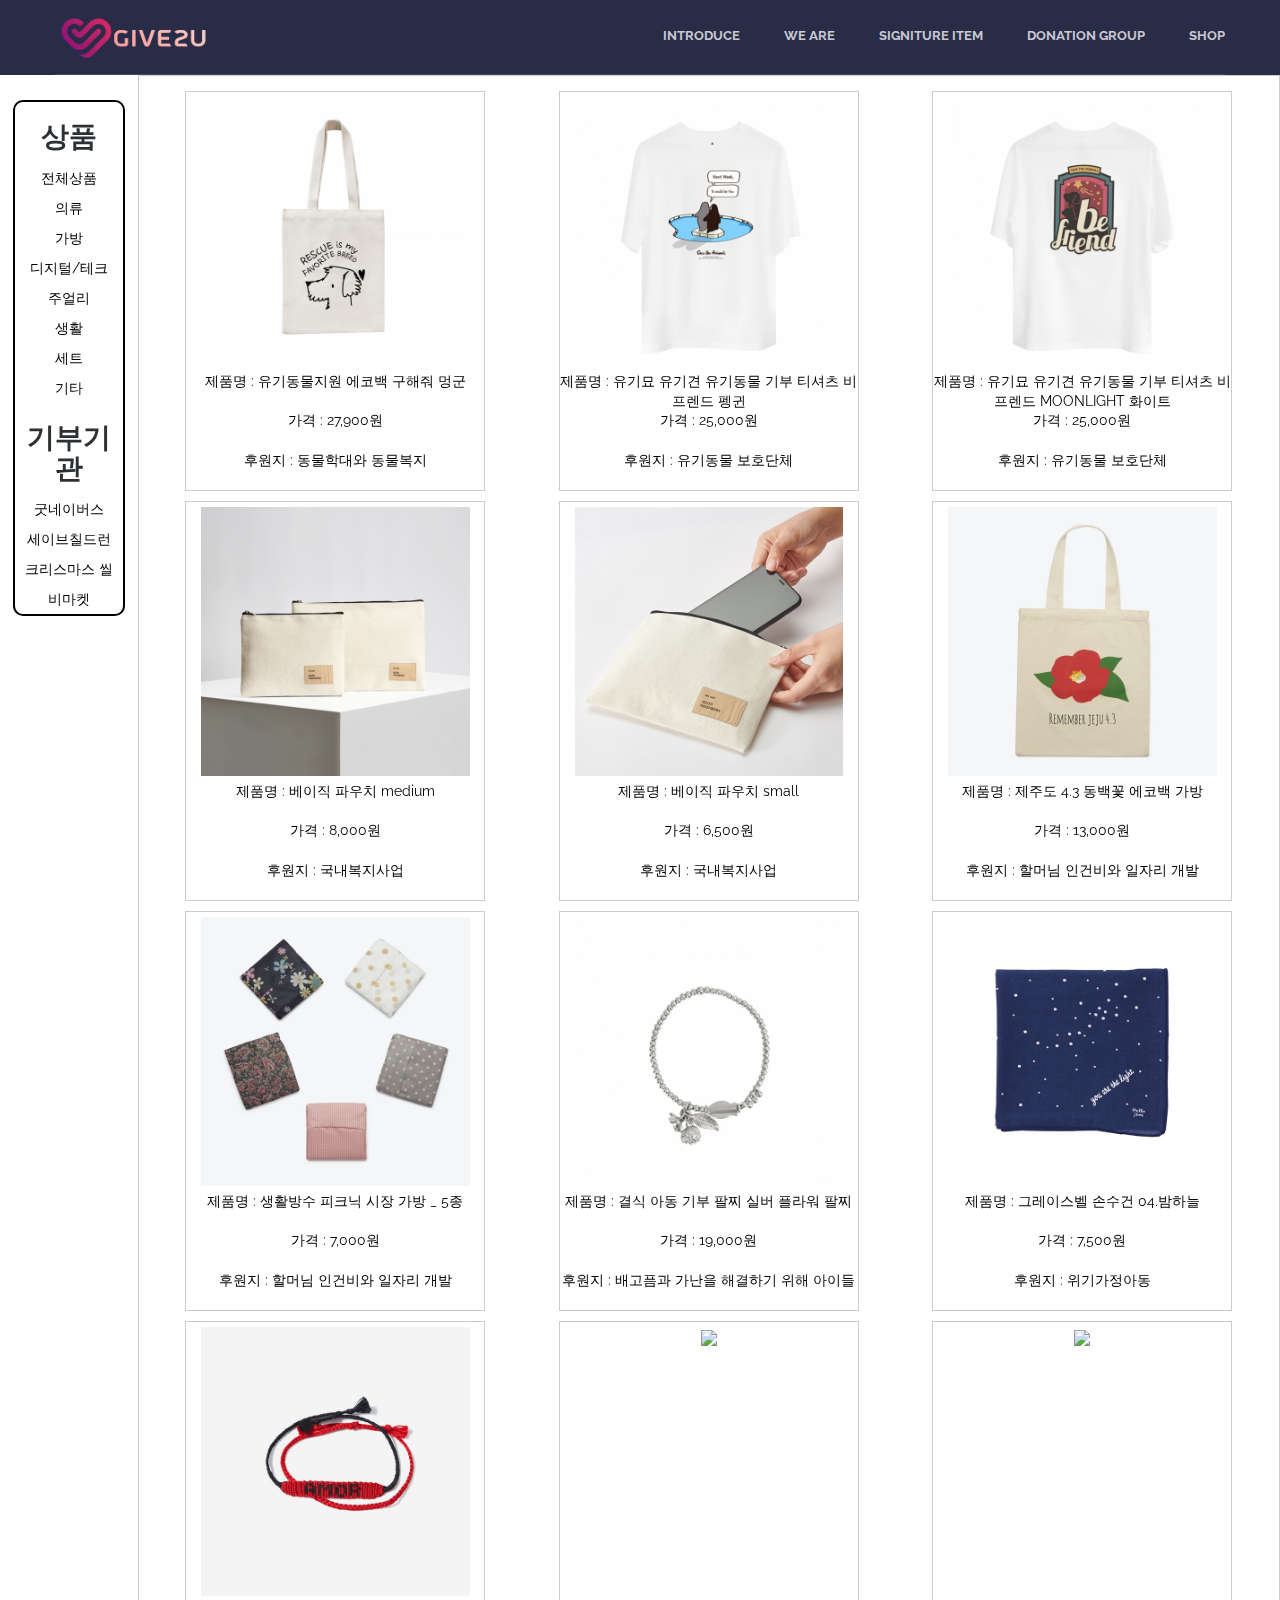
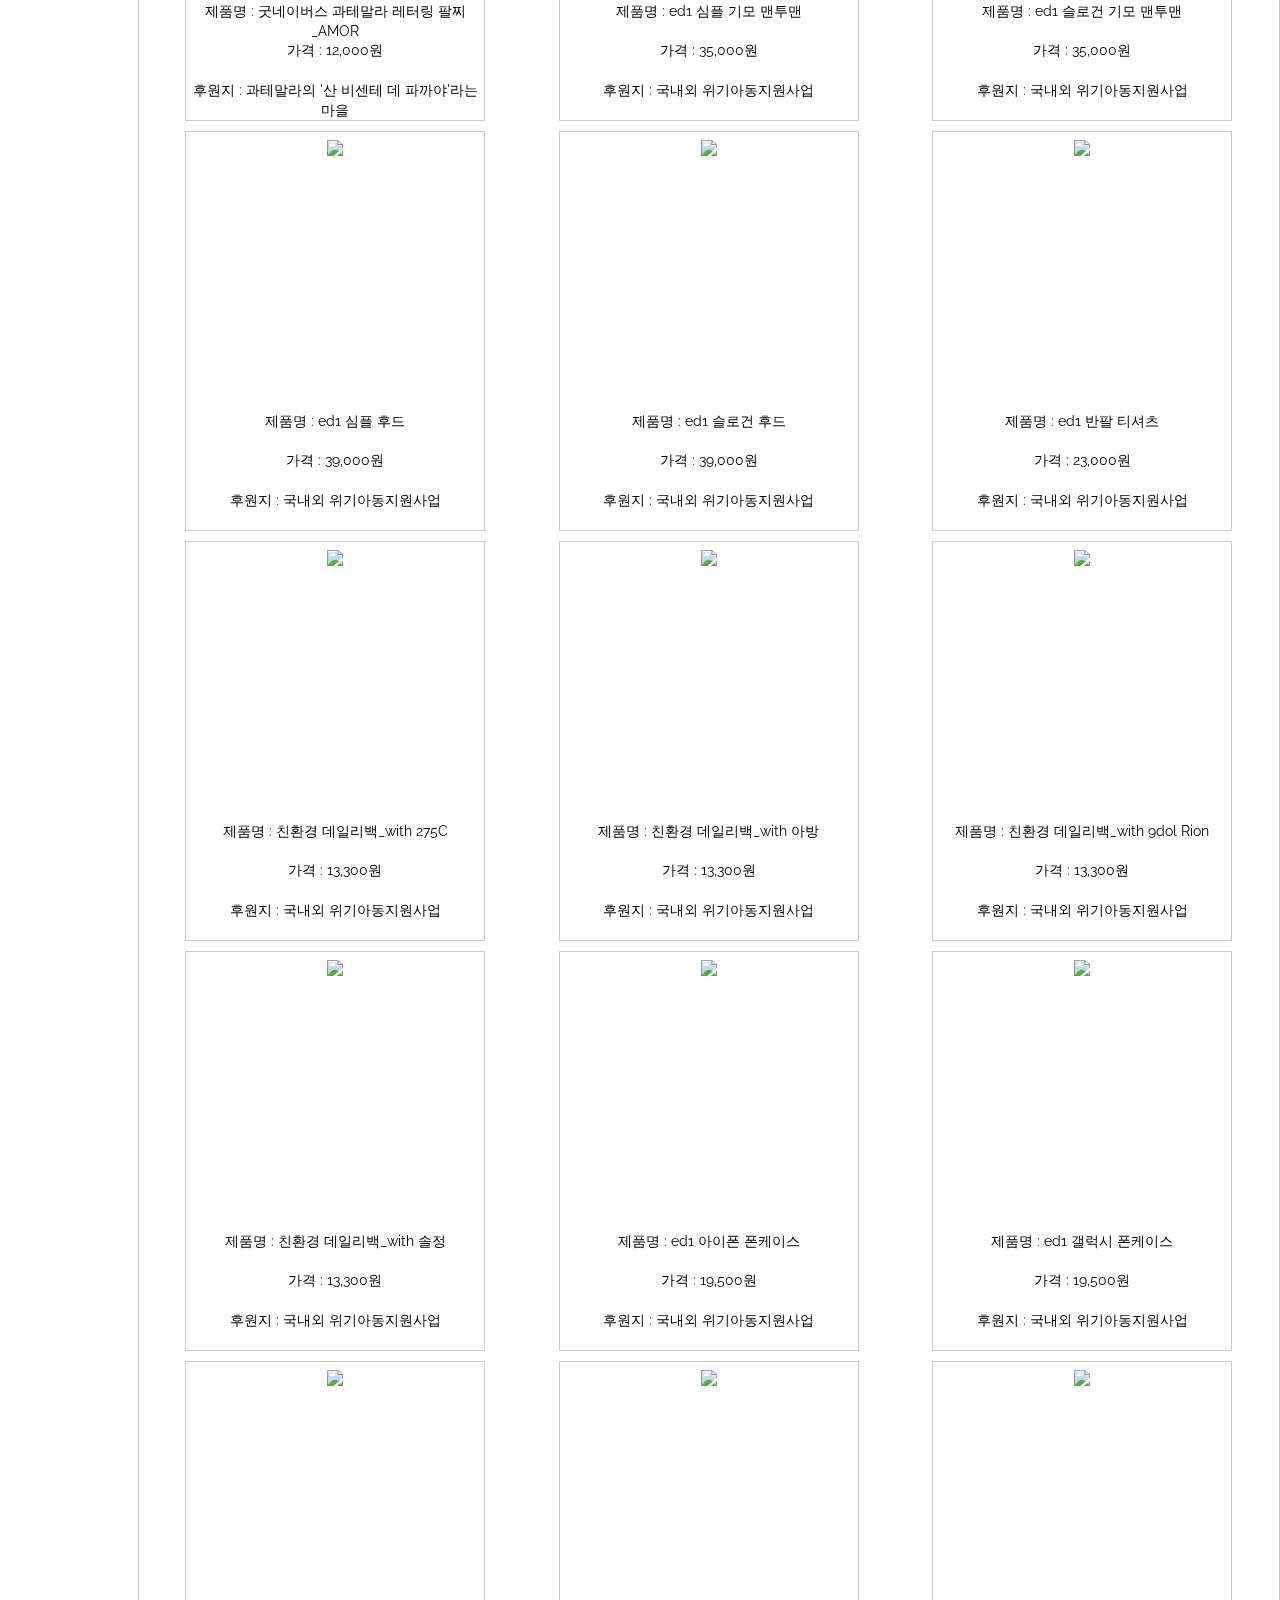
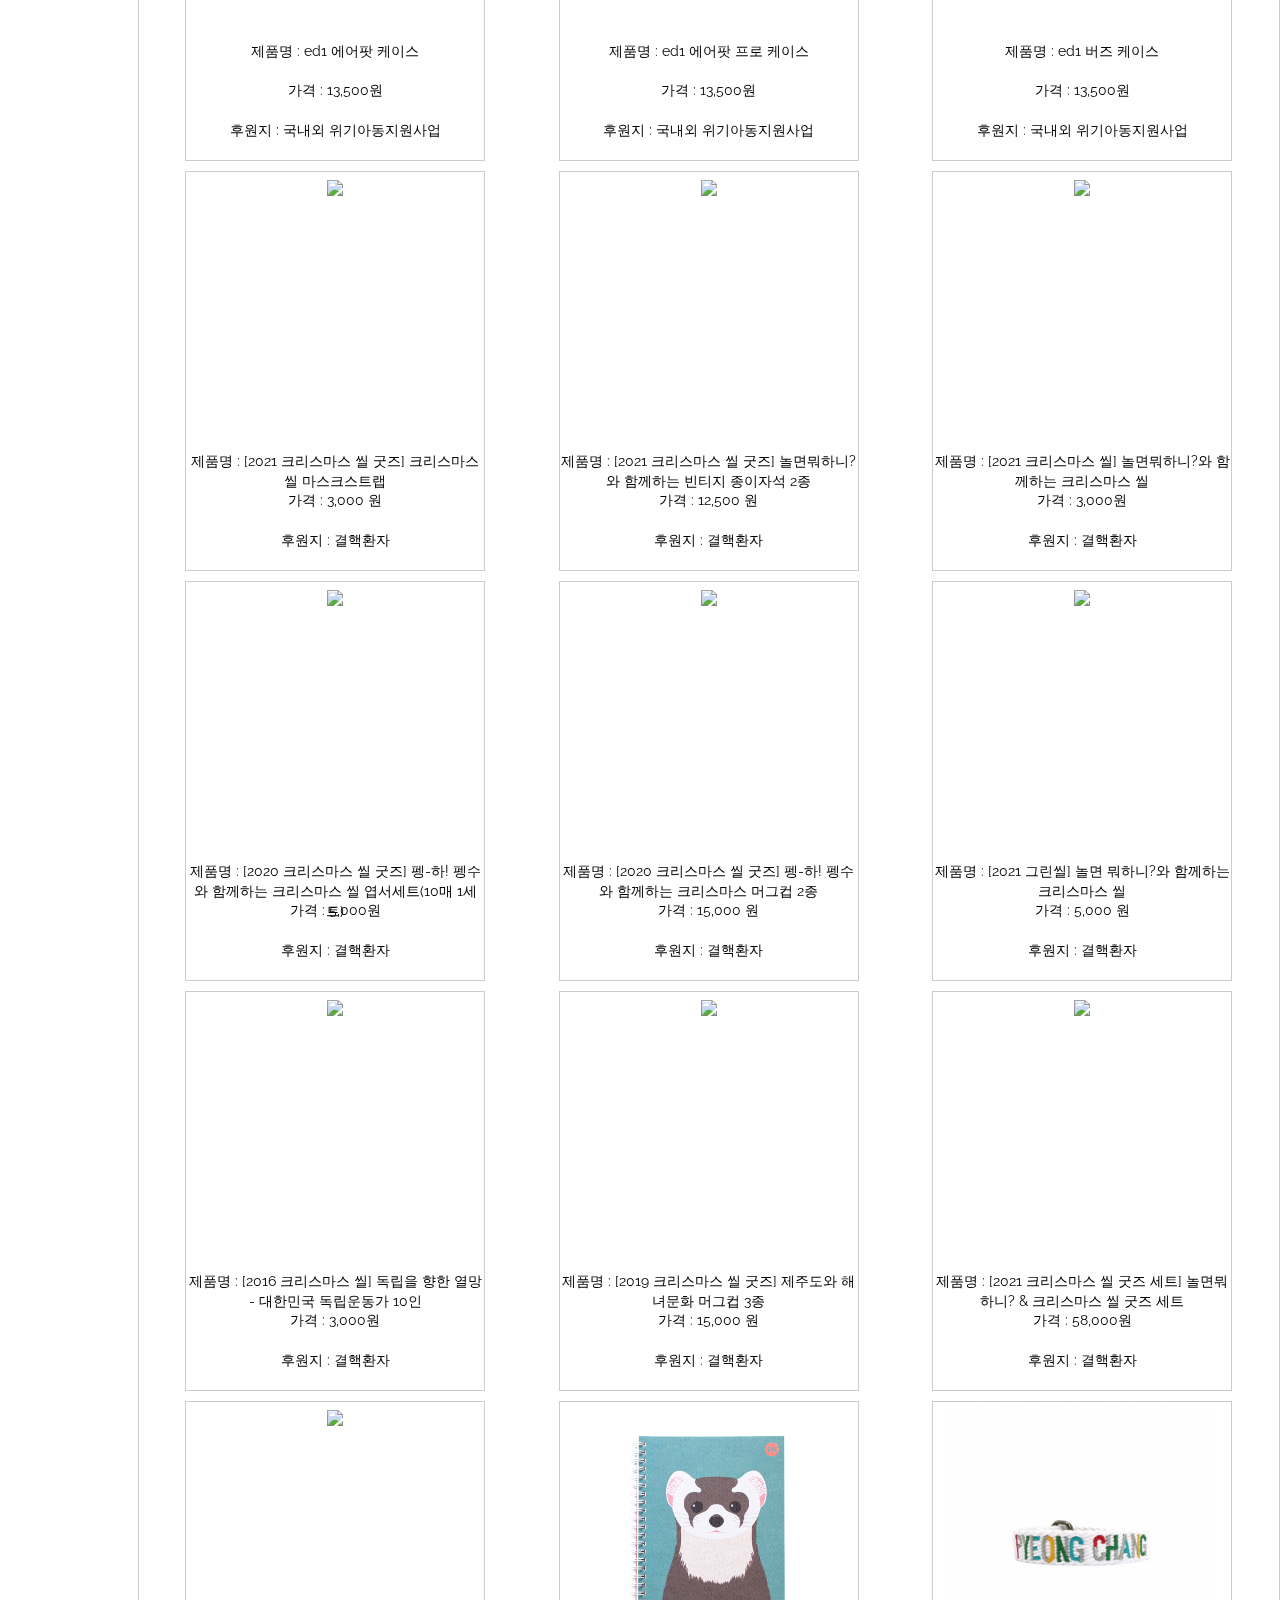
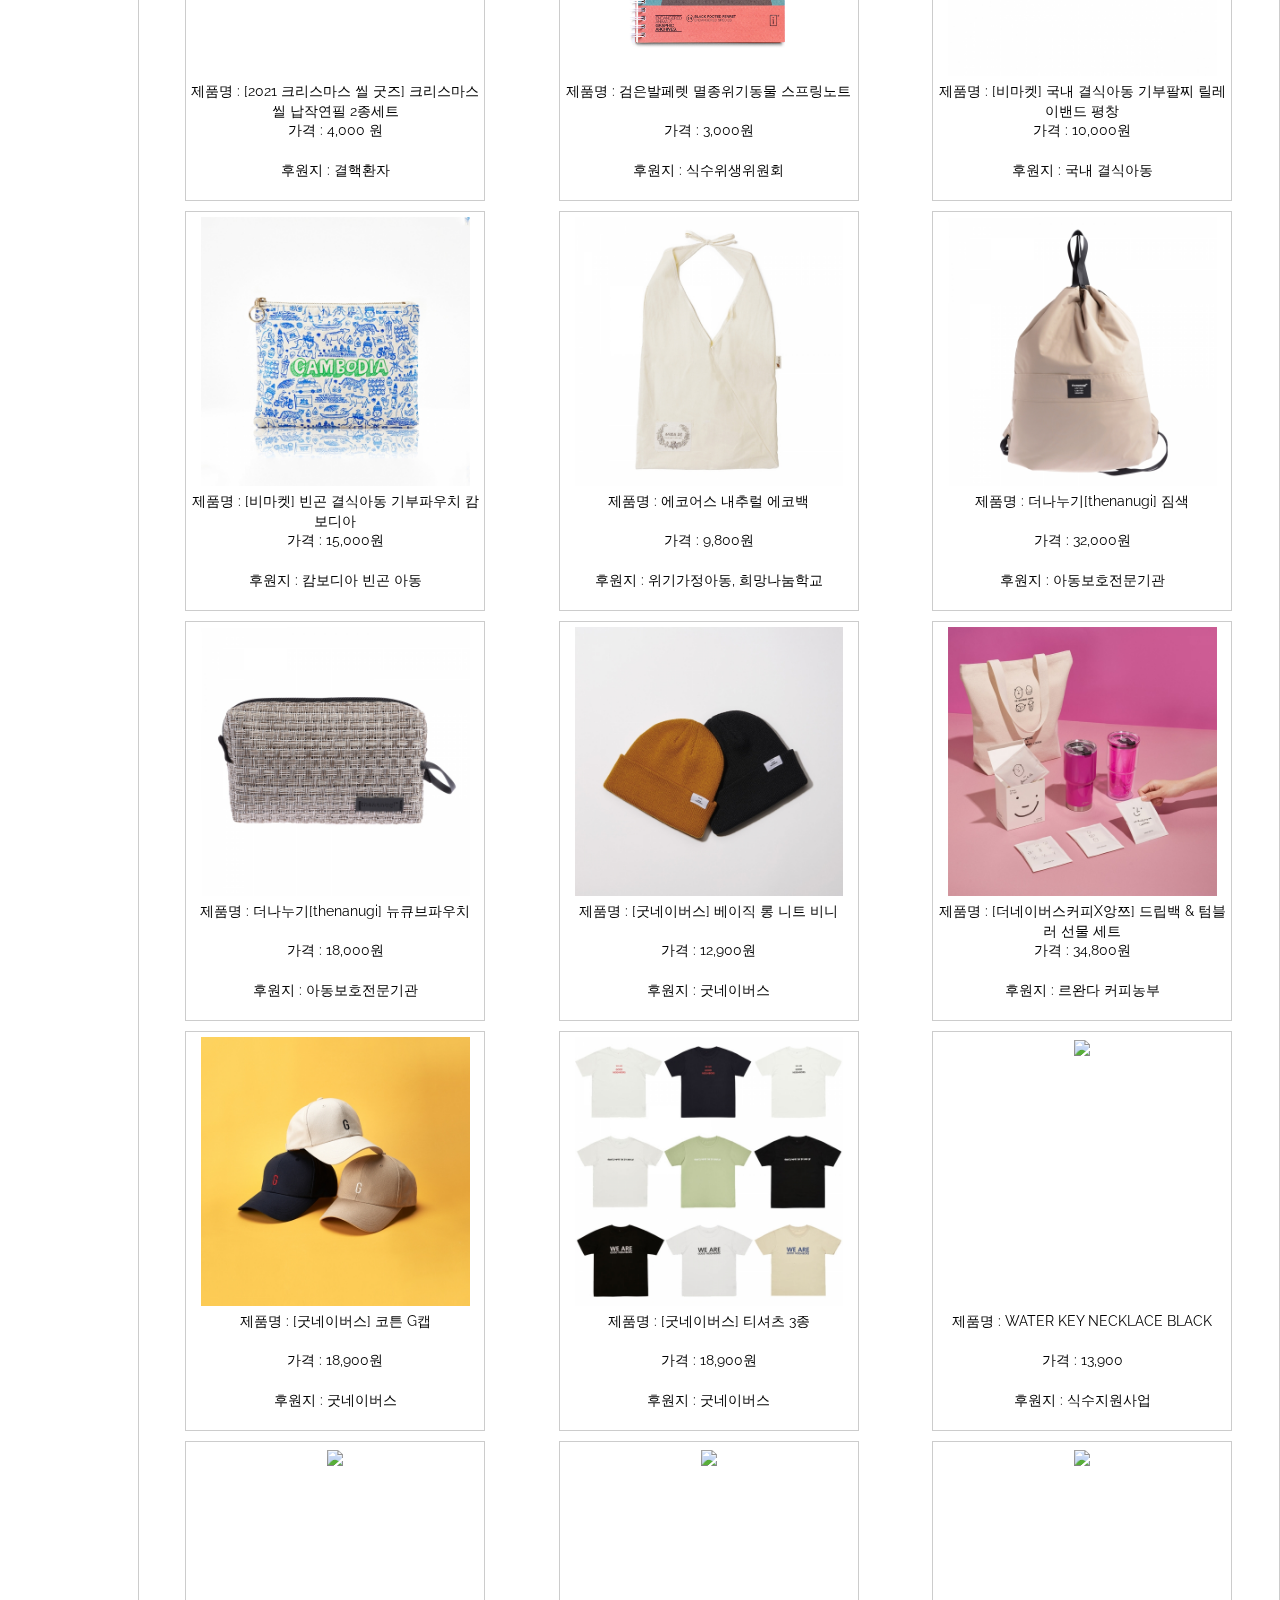
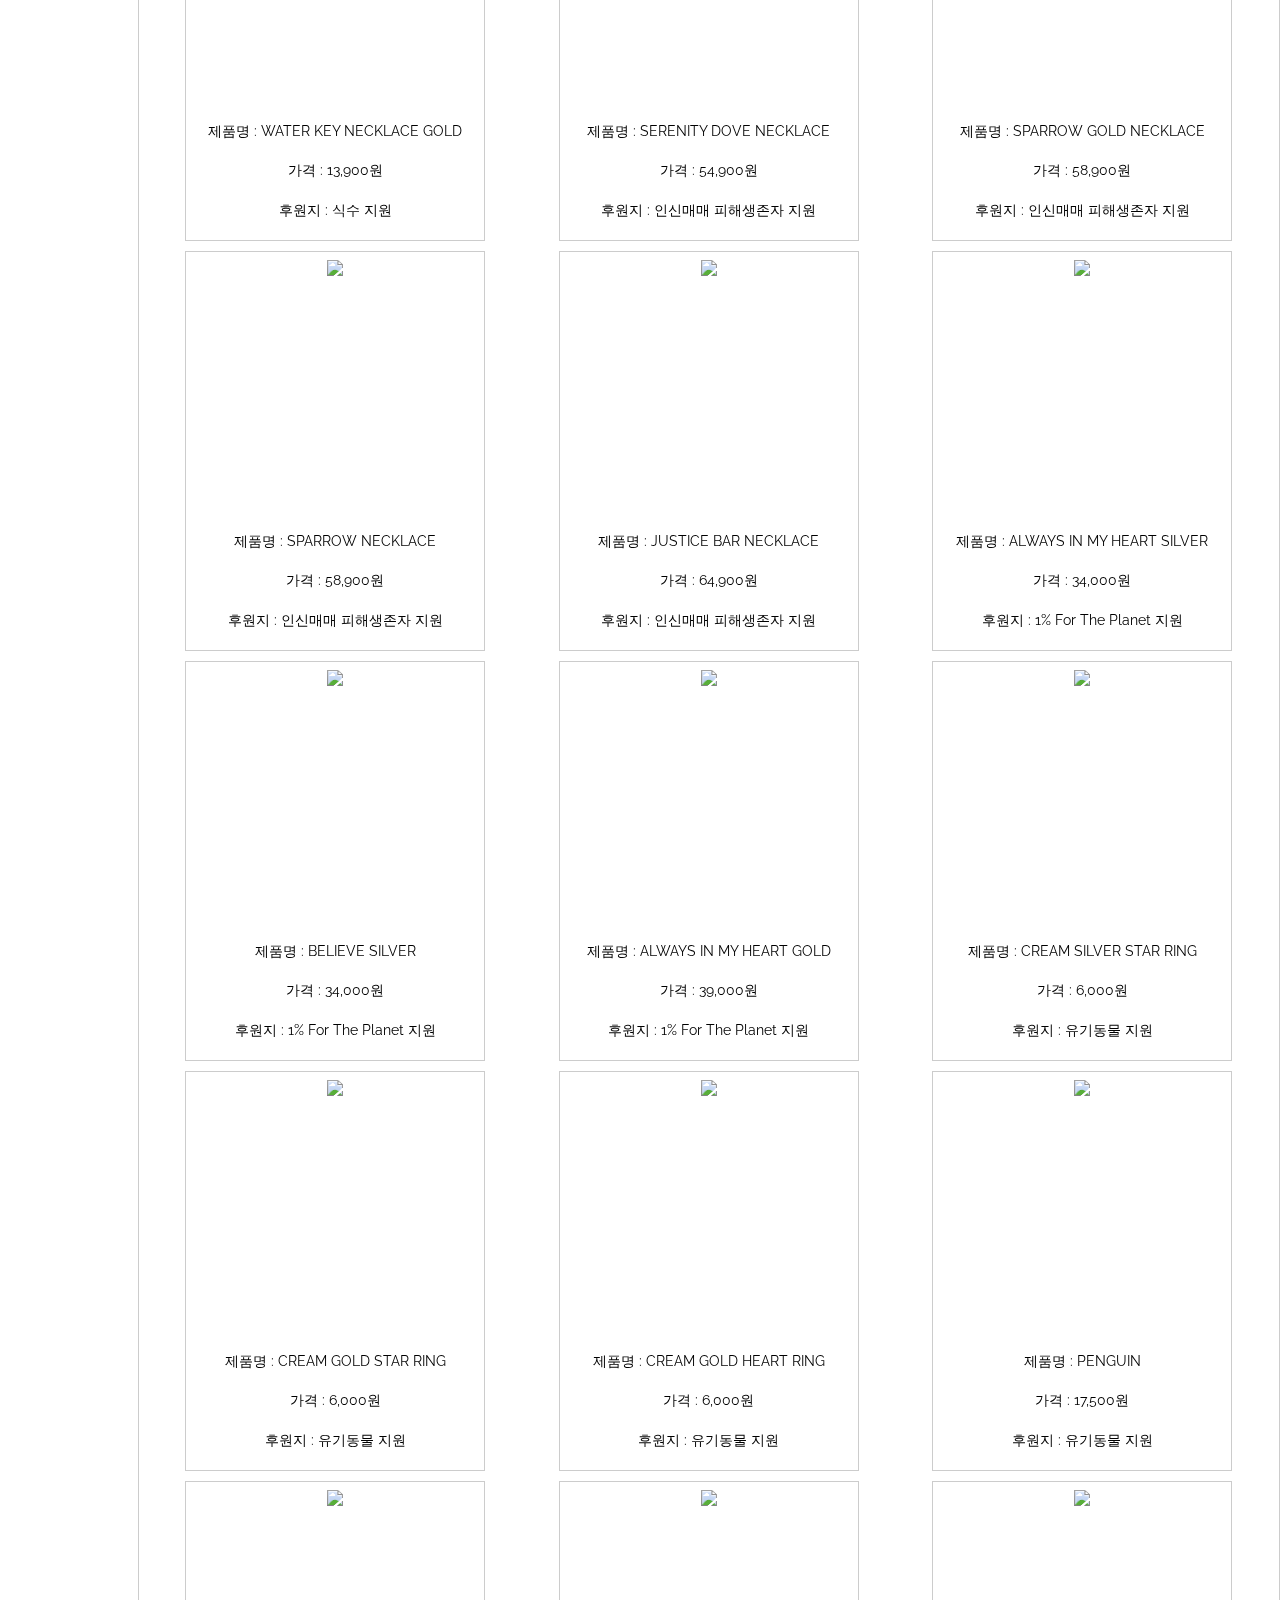
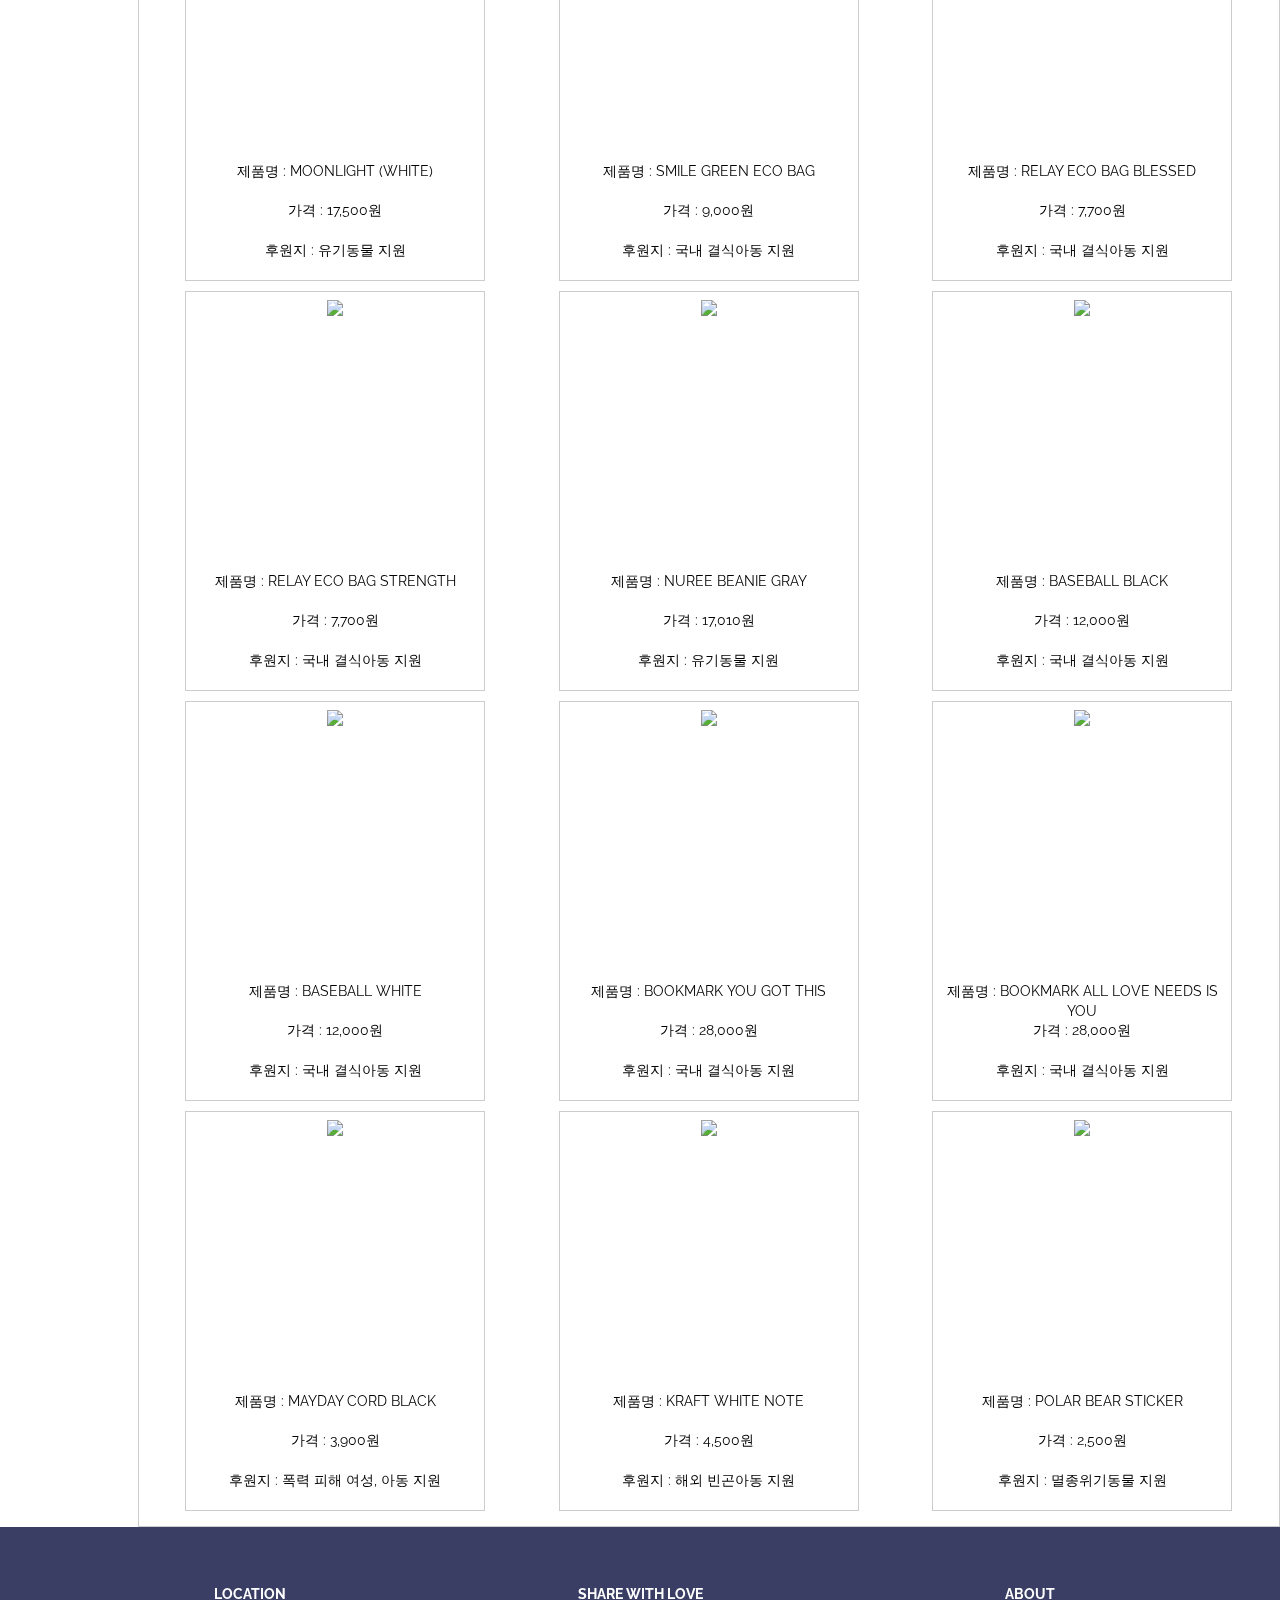
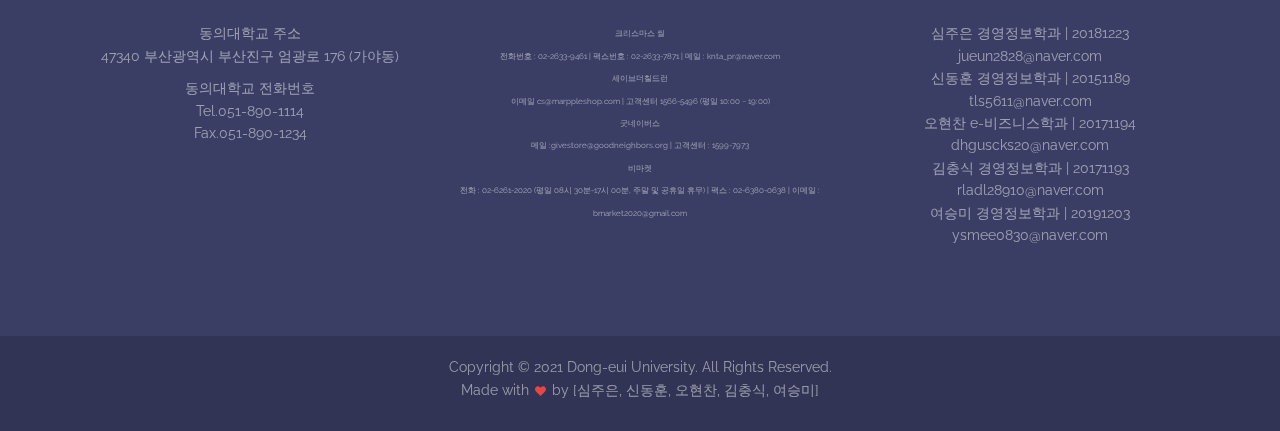
==== commit 18c9e0a2: "Add files via upload" ====
--- a/sub-all.html
+++ b/sub-all.html
@@ -7,7 +7,7 @@
     <meta charset="utf-8">
     <meta name="description" content="">
     <meta name="viewport" content="width=device-width, initial-scale=1">
-    <title>ActiveBox</title>
+    <title>GIVE2U</title>
     <link rel="apple-touch-icon" sizes="180x180" href="apple-icon-180x180.png">
     <link rel="icon" type="image/png" sizes="192x192" href="android-icon-192x192.png">
     <link rel="icon" type="image/png" sizes="32x32" href="favicon-32x32.png">
@@ -26,7 +26,7 @@
 	<section class="banner" role="banner">
         <header id="header1">
             <div class="header-content clearfix">
-                <a class="logo" href="#"><img src="images/logo.png" alt=""></a>
+                <a class="logo" href="index.html"><img src="images/logo-removebg-preview.png" alt="" id="logo_give" height="80" style=" position: absolute; top: -5px;"></a>
                 <nav class="navigation" role="navigation">
                     <ul class="primary-nav">
                         <li><a href="index.html">Introduce</a></li>
@@ -92,20 +92,31 @@
                 <div class="row">
                     <div class="footer-col col-md-4">
                         <h5>Location</h5>
-                        <p>3481 Melrose Place<br>Beverly Hills, CA 90210</p>
+                        <p>동의대학교 주소<br>47340 부산광역시 부산진구 엄광로 176 (가야동)</p>
+                        <p>동의대학교 전화번호<br>
+                        Tel.051-890-1114<br>
+                        Fax.051-890-1234</p>
+
                     </div>
                     <div class="footer-col col-md-4">
                         <h5>Share with Love</h5>
-                        <ul class="footer-share">
-                            <li><a href="#"><i class="fa fa-facebook"></i></a></li>
-                            <li><a href="https://twitter.com/kamal_chaneman"><i class="fa fa-twitter"></i></a></li>
-                            <li><a href="https://www.linkedin.com/in/kamalchaneman"><i class="fa fa-linkedin"></i></a></li>
-                            <li><a href="#"><i class="fa fa-google-plus"></i></a></li>
-                        </ul>
+                        <p style="font-size: 8px;">크리스마스 씰 <br> 전화번호 : 02-2633-9461 | 팩스번호 : 02-2633-7871 | 메일 : knta_pr@naver.com<br>
+
+                        세이브더칠드런 <br> 이메일 cs@marppleshop.com | 고객센터 1566-5496 (평일 10:00 ~ 19:00)<br>
+
+                        굿네이버스 <br> 메일 :givestore@goodneighbors.org | 고객센터 : 1599-7973<br>
+
+                        비마켓 <br> 전화 : 02-6261-2020 (평일 08시 30분-17시 00분, 주말 및 공휴일 휴무) | 팩스 : 02-6380-0638 | 이메일 : bmarket2020@gmail.com</p>
                     </div>
                     <div class="footer-col col-md-4">
-                        <h5>About ActiveBox</h5>
-                        <p>Cras justo odio, dapibus ac facilisis in, egestas eget quam. Donec ullamcorper nulla non metus auctor fringilla.</p>
+                        <h5>About</h5>
+                        <p>
+                            심주은 경영정보학과 | 20181223 <br> jueun2828@naver.com<br>
+                            신동훈 경영정보학과 | 20151189 <br> tls5611@naver.com<br>
+                            오현찬 e-비즈니스학과 | 20171194 <br> dhguscks20@naver.com<br>
+                            김충식 경영정보학과 | 20171193 <br> rladl28910@naver.com<br>
+                            여승미 경영정보학과 | 20191203 <br> ysmee0830@naver.com
+                        </p>
                     </div>
                 </div>
             </div>
@@ -113,7 +124,7 @@
         <div class="footer-bottom">
             <div class="container">
                 <div class="col-md-12">
-                    <p>Copyright © 2015 ActiveBox. All Rights Reserved<br>Made with <i class="fa fa-heart pulse"></i> by <a href="http://kamalchaneman.com/">Kamal Chaneman</a></p>
+                    <p>Copyright © 2021  Dong-eui University. All Rights Reserved.<br>Made with <i class="fa fa-heart pulse"></i> by [심주은, 신동훈, 오현찬, 김충식, 여승미]</p>
                 </div>
             </div>
         </div>
--- a/css/main.css
+++ b/css/main.css
@@ -53,12 +53,14 @@
   display: inline-block;
   margin-top: 20px;
   margin-bottom: 40px;
+  padding: 10px 80px;
   text-transform: uppercase; }
   .btn:hover, .btn:focus {
     background-color: #3b462f;
     color: #fff; }
   .btn-large {
-    padding: 15px 100px; }
+    padding: 15px 10
+    0px; }
 
 /* ==========================================================================
 	General Styles
@@ -431,6 +433,17 @@
     color: #e84545;
     font-size: 60px; }
 
+  .container .nav-title{
+    font-size: 50px; 
+    text-align: center; 
+    margin-bottom: 50px; 
+    font-family: 'paybooc-Bold'; 
+    opacity: 0;
+    font-weight: 900; color: #000;
+    transition: all .35s;}
+  .container:hover .nav-title{
+    opacity: 1;
+  }
 /* ==========================================================================
 	$Works
 ========================================================================== */
@@ -498,6 +511,18 @@
     -webkit-transform: translate3d(0, 0, 0);
     transform: translate3d(0, 0, 0); }
 
+  #works .nav-title{
+    font-size: 50px; 
+    text-align: center; 
+    margin-bottom: 50px; 
+    font-family: 'paybooc-Bold'; 
+    opacity: 0;
+    font-weight: 900; color: #000;
+    transition: all .35s;}
+  #works:hover .nav-title{
+    opacity: 1;
+  }
+
 /* ==========================================================================
 	$Teams
 ========================================================================== */
@@ -534,6 +559,18 @@
       background-color: #e84545;
       border-color: #e84545;
       color: #fff; }
+
+    #teams .nav-title{
+      font-size: 50px; 
+      text-align: center; 
+      margin-bottom: 50px; 
+      font-family: 'paybooc-Bold'; 
+      opacity: 0;
+      font-weight: 900; color: #000;
+      transition: all .35s;}
+    #teams:hover .nav-title{
+      opacity: 1;
+    }
 
 /* ==========================================================================
 	$Testimonials
--- a/css/style.css
+++ b/css/style.css
@@ -156,4 +156,3 @@
 .overview{
     overflow: hidden;
 }
-
